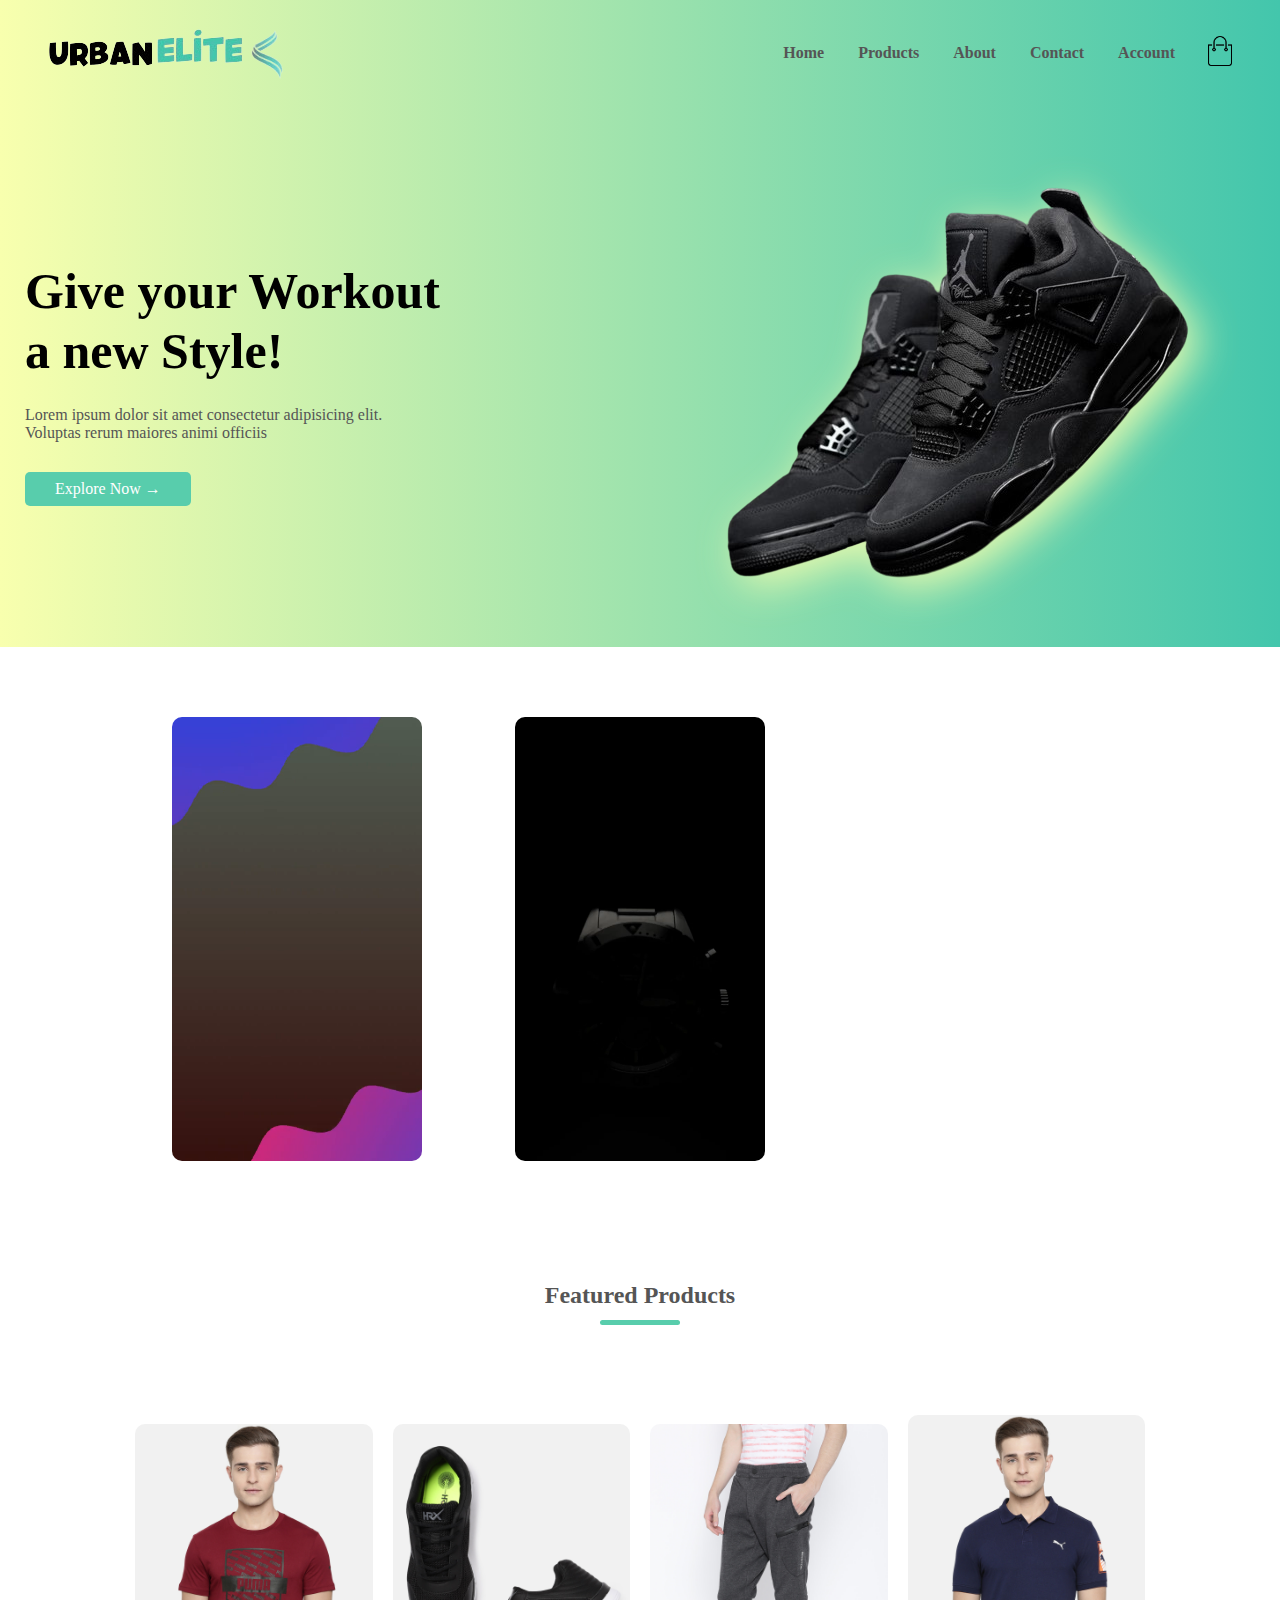
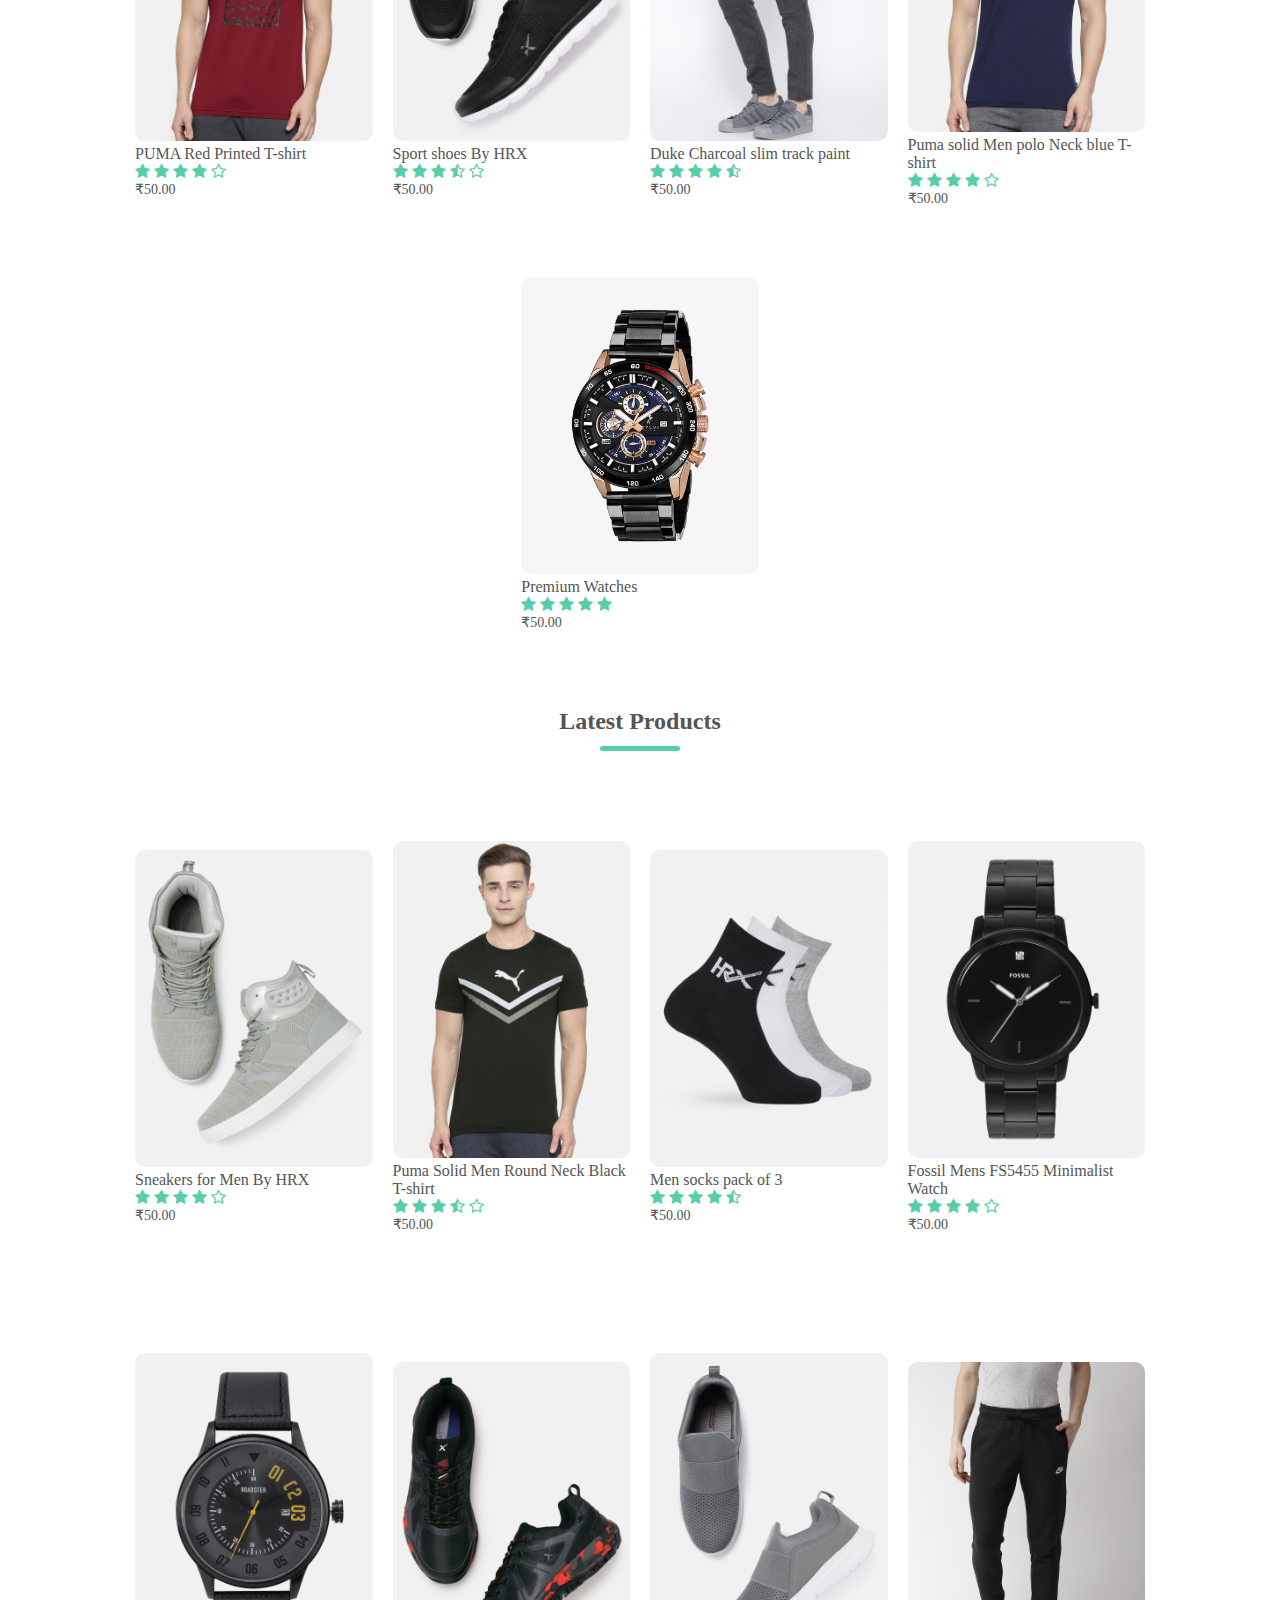
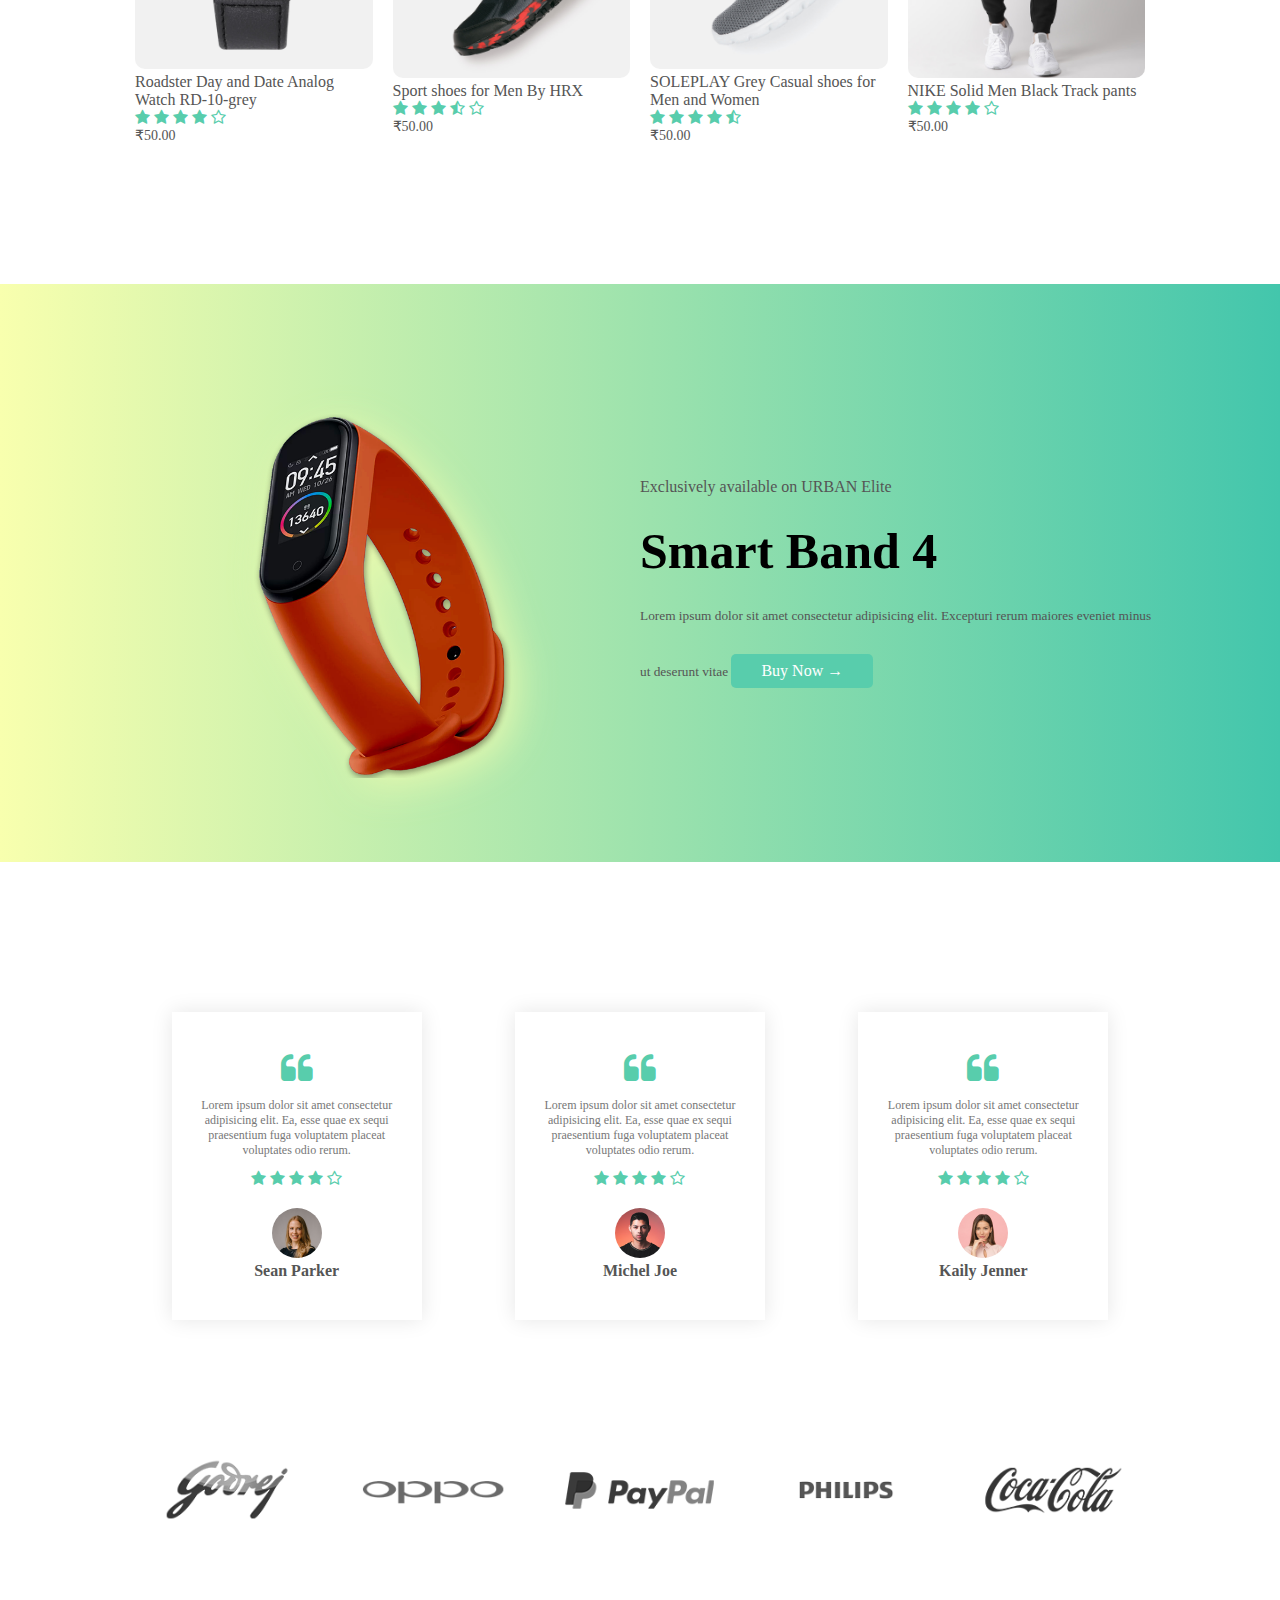
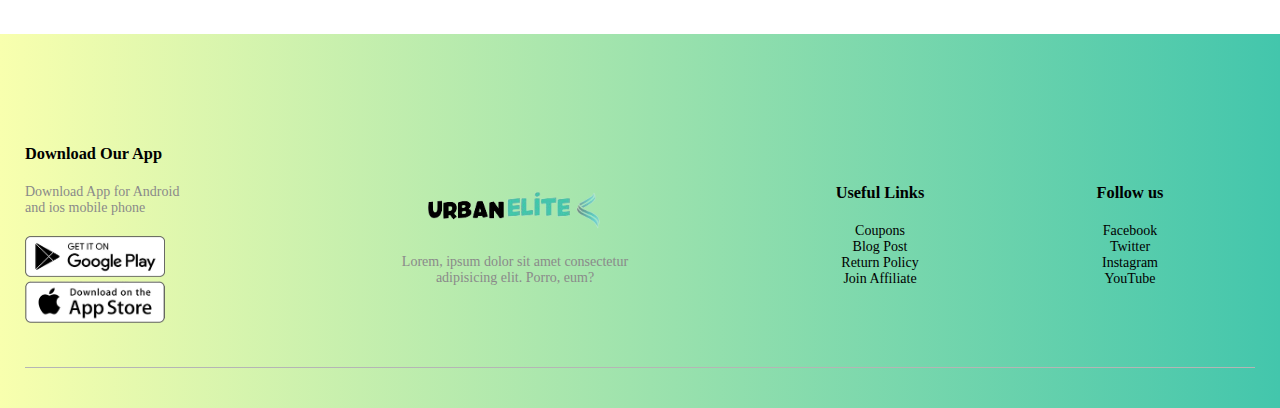
==== index.html @ 1d4de806 "price symbol change" ====
<!DOCTYPE html>
<html lang="en">
  <head>
    <meta charset="UTF-8" />
    <meta name="viewport" content="width=device-width, initial-scale=1.0" />
    <title>URBAN Elite</title>
    <link rel="stylesheet" href="./assets/css/style.css" />
    <link
      href="https://fonts.googleapis.com/css2?family=Poppins:ital,wght@0,300;0,400;0,500;0,600;0,700;1,200&display=swap"
      rel="stylesheet"
    />
    <link
      rel="stylesheet"
      href="https://stackpath.bootstrapcdn.com/font-awesome/4.7.0/css/font-awesome.min.css"
    />
  </head>
  <body>
    <div class="header">
      <div class="container">
        <div class="navbar">
          <div class="logo">
            <a href="index.html">
             <img src="./assets/images/urban elite 2.png" alt="" ></a>
          </div>
          <nav>
            <ul id="MenuItems">
              <li><a href="index.html">Home</a></li>
              <li><a href="products.html">Products</a></li>
              <li><a href="">About</a></li>
              <li><a href="">Contact</a></li>
              <li><a href="account.html">Account</a></li>
              <!-- TODo: 22:20 -->
            </ul>
          </nav>
          <a href="cart.html"
            ><img src="./assets/images/cart.png" alt="" width="30px" height="30px"
          /></a>
          <img
            src="./assets/images/menu.png"
            alt=""
            class="menu-icon"
            onclick="menutoggle()"
          />
        </div>
        <div class="row">
          <div class="col-2">
            <h1>
              Give your Workout<br />
              a new Style!
            </h1>
            <p>
              Lorem ipsum dolor sit amet consectetur adipisicing elit.<br />
              Voluptas rerum maiores animi officiis
            </p>
            <a href="" class="btn">Explore Now &#8594;</a>
          </div>
          <div class="col-2">
            <img src="./assets/images/header image 3.1.png" class="shoes-img" alt="" />
          </div>
        </div>
      </div>
    </div>
    <!----- Featurd Categories--------->
    <div class="categories">
      <div class="small-container">
        <div class="row">
          <div class="col-3">
            <!-- <img src="./assets/images/category-1.jpg" alt="" /> -->
             <video src="./assets/images/video/video1.mp4" autoplay loop muted></video>
          </div>
          <div class="col-3">
            <!-- <img src="./assets/images/category-2.jpg" alt="" /> -->
            <video src="./assets/images/video/video2.mp4" autoplay loop muted></video>
          </div>
          <div class="col-3">
            <!-- <img src="./assets/images/category-3.jpg" alt="" /> -->
            <video src="./assets/images/video/video3.mp4" autoplay loop muted></video>
          </div>
          <!-- <div class="col-3">
            
            <video src="./assets/images/video/videoplayback.mp4" autoplay loop muted></video>
          </div> -->
        </div>
      </div>
    </div>
    <!----- Featurd Products--------->
    <div class="small-container">
      <h2 class="title">Featured Products</h2>
      <div class="row">
        <div class="col-4">
          <a href="product-details.html">
            <img src="./assets/images/product-1.jpg" alt=""
          /></a>
          <h4> PUMA Red Printed T-shirt</h4>
          <div class="rating">
            <i class="fa fa-star"></i>
            <i class="fa fa-star"></i>
            <i class="fa fa-star"></i>
            <i class="fa fa-star"></i>
            <i class="fa fa-star-o"></i>
          </div>
          <p>₹50.00</p>
        </div>

        <div class="col-4">
         <a href="./product2-details.html">
          <img src="./assets/images/product-2.jpg" alt="" />
         </a>
          <h4>Sport shoes By HRX</h4>
          <div class="rating">
            <i class="fa fa-star"></i>
            <i class="fa fa-star"></i>
            <i class="fa fa-star"></i>
            <i class="fa fa-star-half-o"></i>
            <i class="fa fa-star-o"></i>
          </div>
          <p>₹50.00</p>
        </div>

        <div class="col-4">
          <a href="./product3-details.html">
          <img src="./assets/images/product-3.jpg" alt="" />
          </a>
          <h4>Duke Charcoal slim track paint</h4>
          <div class="rating">
            <i class="fa fa-star"></i>
            <i class="fa fa-star"></i>
            <i class="fa fa-star"></i>
            <i class="fa fa-star"></i>
            <i class="fa fa-star-half-o"></i>
          </div>
          <p>₹50.00</p>
        </div>
        <div class="col-4">
          <a href="./product4-details.html">
          <img src="./assets/images/product-4.jpg" alt="" />
          </a>
          <h4>Puma solid Men polo Neck blue T-shirt</h4>
          <div class="rating">
            <i class="fa fa-star"></i>
            <i class="fa fa-star"></i>
            <i class="fa fa-star"></i>
            <i class="fa fa-star"></i>
            <i class="fa fa-star-o"></i>
          </div>
          <p>₹50.00</p>
        </div>

        <div class="col-4">
          <a href="./product5-detail.html">
          <img src="./assets/images/product-13.webp" alt="" />
          </a>
          <h4>Premium Watches</h4>
          <div class="rating">
            <i class="fa fa-star"></i>
            <i class="fa fa-star"></i>
            <i class="fa fa-star"></i>
            <i class="fa fa-star"></i>
            <i class="fa fa-star"></i>
          </div>
          <p>₹50.00</p>
        </div>


      </div>
      <h2 class="title">Latest Products</h2>
      <div class="row">
        <div class="col-4">
          <img src="./assets/images/product-5.jpg" alt="" />
          <h4>Sneakers for Men By HRX</h4>
          <div class="rating">
            <i class="fa fa-star"></i>
            <i class="fa fa-star"></i>
            <i class="fa fa-star"></i>
            <i class="fa fa-star"></i>
            <i class="fa fa-star-o"></i>
          </div>
          <p>₹50.00</p>
        </div>

        <div class="col-4">
          <img src="./assets/images/product-6.jpg" alt="" />
          <h4>Puma Solid Men Round Neck Black T-shirt</h4>
          <div class="rating">
            <i class="fa fa-star"></i>
            <i class="fa fa-star"></i>
            <i class="fa fa-star"></i>
            <i class="fa fa-star-half-o"></i>
            <i class="fa fa-star-o"></i>
          </div>
          <p>₹50.00</p>
        </div>

        <div class="col-4">
          <img src="./assets/images/product-7.jpg" alt="" />
          <h4>Men socks pack of 3</h4>
          <div class="rating">
            <i class="fa fa-star"></i>
            <i class="fa fa-star"></i>
            <i class="fa fa-star"></i>
            <i class="fa fa-star"></i>
            <i class="fa fa-star-half-o"></i>
          </div>
          <p>₹50.00</p>
        </div>
        <div class="col-4">
          <img src="./assets/images/product-8.jpg" alt="" />
          <h4>Fossil Mens FS5455 Minimalist Watch</h4>
          <div class="rating">
            <i class="fa fa-star"></i>
            <i class="fa fa-star"></i>
            <i class="fa fa-star"></i>
            <i class="fa fa-star"></i>
            <i class="fa fa-star-o"></i>
          </div>
          <p>₹50.00</p>
        </div>
      </div>
      <div class="row">
        <div class="col-4">
          <img src="./assets/images/product-9.jpg" alt="" />
          <h4>Roadster Day and Date Analog Watch RD-10-grey</h4>
          <div class="rating">
            <i class="fa fa-star"></i>
            <i class="fa fa-star"></i>
            <i class="fa fa-star"></i>
            <i class="fa fa-star"></i>
            <i class="fa fa-star-o"></i>
          </div>
          <p>₹50.00</p>
        </div>

        <div class="col-4">
          <img src="./assets/images/product-10.jpg" alt="" />
          <h4>Sport shoes for Men By HRX</h4>
          <div class="rating">
            <i class="fa fa-star"></i>
            <i class="fa fa-star"></i>
            <i class="fa fa-star"></i>
            <i class="fa fa-star-half-o"></i>
            <i class="fa fa-star-o"></i>
          </div>
          <p>₹50.00</p>
        </div>

        <div class="col-4">
          <img src="./assets/images/product-11.jpg" alt="" />
          <h4>SOLEPLAY Grey Casual shoes for Men and Women</h4>
          <div class="rating">
            <i class="fa fa-star"></i>
            <i class="fa fa-star"></i>
            <i class="fa fa-star"></i>
            <i class="fa fa-star"></i>
            <i class="fa fa-star-half-o"></i>
          </div>
          <p>₹50.00</p>
        </div>
        <div class="col-4">
          <img src="./assets/images/product-12.jpg" alt="" />
          <h4>NIKE Solid Men Black Track pants</h4>
          <div class="rating">
            <i class="fa fa-star"></i>
            <i class="fa fa-star"></i>
            <i class="fa fa-star"></i>
            <i class="fa fa-star"></i>
            <i class="fa fa-star-o"></i>
          </div>
          <p>₹50.00</p>
        </div>
      </div>
    </div>

    <!-------- Offer --------->
    <div class="offer">
      <div class="small-container">
        <div class="row">
          <div class="col-2">
            <img src="./assets/images/exclusive.png" class="offer-img" alt="" />
          </div>
          <div class="col-2">
            <p>Exclusively available on URBAN Elite</p>
            <h1>Smart Band 4</h1>
            <small
              >Lorem ipsum dolor sit amet consectetur adipisicing elit.
              Excepturi rerum maiores eveniet minus ut deserunt vitae
            </small>
            <a href="" class="btn">Buy Now &#8594;</a>
          </div>
        </div>
      </div>
    </div>

    <!------ Testimonial  ------>
    <div class="testimonial">
      <div class="small-container">
        <div class="row">
          <div class="col-3">
            <i class="fa fa-quote-left"></i>

            <p>
              Lorem ipsum dolor sit amet consectetur adipisicing elit. Ea, esse
              quae ex sequi praesentium fuga voluptatem placeat voluptates odio
              rerum.
            </p>
            <div class="rating">
              <i class="fa fa-star"></i>
              <i class="fa fa-star"></i>
              <i class="fa fa-star"></i>
              <i class="fa fa-star"></i>
              <i class="fa fa-star-o"></i>
            </div>
            <img src="./assets/images/user-1.png" alt="" />
            <h3>Sean Parker</h3>
          </div>

          <div class="col-3">
            <i class="fa fa-quote-left"></i>

            <p>
              Lorem ipsum dolor sit amet consectetur adipisicing elit. Ea, esse
              quae ex sequi praesentium fuga voluptatem placeat voluptates odio
              rerum.
            </p>
            <div class="rating">
              <i class="fa fa-star"></i>
              <i class="fa fa-star"></i>
              <i class="fa fa-star"></i>
              <i class="fa fa-star"></i>
              <i class="fa fa-star-o"></i>
            </div>
            <img src="./assets/images/user-2.png" alt="" />
            <h3>Michel Joe</h3>
          </div>

          <div class="col-3">
            <i class="fa fa-quote-left"></i>

            <p>
              Lorem ipsum dolor sit amet consectetur adipisicing elit. Ea, esse
              quae ex sequi praesentium fuga voluptatem placeat voluptates odio
              rerum.
            </p>
            <div class="rating">
              <i class="fa fa-star"></i>
              <i class="fa fa-star"></i>
              <i class="fa fa-star"></i>
              <i class="fa fa-star"></i>
              <i class="fa fa-star-o"></i>
            </div>
            <img src="./assets/images/user-3.png" alt="" />
            <h3>Kaily Jenner</h3>
          </div>
        </div>
      </div>
    </div>

    <!-- Brands -->

    <div class="brands">
      <div class="small-container">
        <div class="row">
          <div class="col-5">
            <img src="./assets/images/logo-godrej.png" alt="" />
          </div>
          <div class="col-5">
            <img src="./assets/images/logo-oppo.png" alt="" />
          </div>
          <div class="col-5">
            <img src="./assets/images/logo-paypal.png" alt="" />
          </div>
          <div class="col-5">
            <img src="./assets/images/logo-philips.png" alt="" />
          </div>
          <div class="col-5">
            <img src="./assets/images/logo-coca-cola.png" alt="" />
          </div>
        </div>
      </div>
    </div>

    <!-- Footer -->
    <div class="footer">
      <div class="container">
        <div class="row">
          <div class="footer-col-1">
            <h3>Download Our App</h3>
            <p>
              Download App for Android <br />
              and ios mobile phone
            </p>
            <div class="app-logo">
              <img src="./assets/images/play-store.png" alt="" />
              <img src="./assets/images/app-store.png" alt="" />
            </div>
          </div>
          <div class="footer-col-2">
            <img src="./assets/images/urban elite 2.png" alt="logo" />
            <p>
              Lorem, ipsum dolor sit amet consectetur <br />adipisicing elit.
              Porro, eum?
            </p>
          </div>
          <div class="footer-col-3">
            <h3>Useful Links</h3>
            <ul>
              <li>Coupons</li>
              <li>Blog Post</li>
              <li>Return Policy</li>
              <li>Join Affiliate</li>
            </ul>
          </div>

          <div class="footer-col-4">
            <h3>Follow us</h3>
            <ul>
              <li>Facebook</li>
              <li>Twitter</li>
              <li>Instagram </li>
              <li>YouTube</li>
            </ul>
          </div>
        </div>
        <hr />
       
      </div>
    </div>
    
    <script src="./assets/js/toggleMenu.js"></script>
  </body>
</html>
---- assets/css/style.css ----
:root {
  --main-text-color: #555;
  --main-bg-color: #fff;
  --accent-color: #58cdac;
  --hover-color:#297f66;
  --slate-gray: #8a8a8a;
  --smoth-pink: #ffd6d6;
}

*::selection {
  background-color: var(--accent-color);
  color: var(--main-bg-color);
}

* {
  margin: 0;
  padding: 0;
  box-sizing: border-box;
}


body {
  --sb-track-color: #000000;
  --sb-thumb-color: #dff49b;
  --sb-size: 12px;
}

body::-webkit-scrollbar {
  width: var(--sb-size)
}

body::-webkit-scrollbar-track {
  background: var(--sb-track-color);
  border-radius: 10px;
}

body::-webkit-scrollbar-thumb {
  background: var(--sb-thumb-color);
  border-radius: 10px;
  
}

@supports not selector(::-webkit-scrollbar) {
  body {
    scrollbar-color: var(--sb-thumb-color)
                     var(--sb-track-color);
  }
}
.navbar {
  display: flex;
  align-items: center;
  padding: 20px;
}

nav {
  flex: 1;
  text-align: right;
}

nav ul {
  display: inline-block;
  list-style-type: none;
}

nav ul li {
  display: inline-block;
  margin-right: 30px;
}

a {
  text-decoration: none;
  color: var(--main-text-color);
  ;

}

p {
  color: var(--main-text-color);
}

.navbar a {
  text-decoration: none;
  color: var(--main-text-color);
  font-weight: 600;
}

.navbar a:hover {
  color: black;
  text-decoration: underline;
}

.container {
  max-width: 1300px;
  margin: auto;
  padding-left: 25px;
  padding-right: 25px;
}

.row {
  margin-top: 50px;
  display: flex;
  align-items: center;
  flex-wrap: wrap;
  justify-content: space-around;
}

.col-2 {
  flex-basis: 50%;
  min-width: 300px;
  }
  
  .col-2 img  {
    max-width: 100%;
    padding: 50px 0;
    /* top and bottom 50 left and right 0 */
    filter: drop-shadow(10px 10px 20px #e7f9ae);
    transition: 0.5s;
}

.col-2 h1 {
  font-size: 50px;
  line-height: 60px;
  margin: 25px 0;
}
.shoes-img:hover{
 filter: drop-shadow(10px 10px 50px #dff49b);
 scale: 1.1;
  
}


.btn {
  display: inline-block;
  background: var(--accent-color);
  color: var(--main-bg-color);
  padding: 8px 30px;
  margin: 30px 0;
  border-radius: 5px;
  transition: background 0.5s;
}

.btn:hover {
  background-color: var(--hover-color);
  /* Green */
  color: var(--main-bg-color);
}

.header {
  /* background: radial-gradient(#fff, #ffd6d6); */
  background: #43C6AC;  /* fallback for old browsers */
background: -webkit-linear-gradient(to right, #F8FFAE, #43C6AC);  /* Chrome 10-25, Safari 5.1-6 */
background: linear-gradient(to right, #F8FFAE, #43C6AC); /* W3C, IE 10+/ Edge, Firefox 16+, Chrome 26+, Opera 12+, Safari 7+ */

}

.header .row {
  margin-top: 20px;
}

.categories {
  margin: 70px 0;
}

.col-3 {
  flex-basis: 10%;
  min-width: 250px;
  margin-bottom: 30px;
}

.col-3 video{
  width: 100%;
  transition: 0.5s;
  border-radius: 10px;
}

.col-3 video:hover {
  scale: 1.1;
}

.small-container {
  max-width: 1080px;
  margin: auto;
  padding-left: 25px;
  padding-right: 25px;
}

.col-4 {
  flex-basis: 25%;
  padding: 10px;
  min-width: 200px;
  margin-bottom: 50px;
  transition: transform 0.5s;
}

.col-4 img {
  width: 100%;
  border-radius: 10px;
}

.title {
  text-align: center;
  margin: 0 auto 80px;
  position: relative;
  line-height: 60px;
  color: var(--main-text-color);
}

.title::after {
  content: "";
  background: var(--accent-color);
  width: 80px;
  height: 5px;
  border-radius: 5px;
  position: absolute;
  bottom: 0;
  left: 50%;
  transform: translateX(-50%);
}

h4 {
  color: var(--main-text-color);
  font-weight: normal;
}

.col-4 p {
  font-size: 14px;
}

.rating .fa {
  color: var(--accent-color);
}

.col-4:hover {
  transform: translateY(-5px);
  
}

/*     offer     */
.offer {
  /* background: radial-gradient(#fff, #ffd6d6); */
  background: #43C6AC;  /* fallback for old browsers */
background: -webkit-linear-gradient(to right, #F8FFAE, #43C6AC);  /* Chrome 10-25, Safari 5.1-6 */
background: linear-gradient(to right, #F8FFAE, #43C6AC); /* W3C, IE 10+/ Edge, Firefox 16+, Chrome 26+, Opera 12+, Safari 7+ */

  margin-top: 80px;
  padding: 30px 0;
}

.col-2 .offer-img {
  padding: 50px;
}

small {
  color: var(--main-text-color);
}

/* -----Testimonial----- */

.testimonial {
  padding-top: 100px;
}

.testimonial .col-3 {
  text-align: center;
  padding: 40px 20px;
  box-shadow: 0 0 20px 0px rgba(0, 0, 0, 0.1);
  cursor: pointer;
  transition: transform 0.5s;
}

.testimonial .col-3 img {
  width: 50px;
  margin-top: 20px;
  border-radius: 50%;
}

.testimonial .col-3:hover {
  transform: translateY(-10px);
}

.fa.fa-quote-left {
  font-size: 34px;
  color: var(--accent-color);
}

.col-3 p {
  font-size: 12px;
  margin: 12px 0;
  color: #777;
}

.testimonial .col-3 h3 {
  font-weight: 600;
  color: var(--main-text-color);
  font-size: 16px;
}

/* brands */

.brands {
  margin: 100px auto;
}

.col-5 {
  width: 160px;
}

.col-5 img {
  width: 100%;
  cursor: pointer;
  filter: grayscale(100%);
  transition: 0.2s;
}

.col-5 img:hover {
  filter: grayscale(0);
  scale: 1.1;
}

/* footer */
.footer {
  background: #43C6AC;  /* fallback for old browsers */
  background: -webkit-linear-gradient(to right, #F8FFAE, #43C6AC);  /* Chrome 10-25, Safari 5.1-6 */
  background: linear-gradient(to right, #F8FFAE, #43C6AC); /* W3C, IE 10+/ Edge, Firefox 16+, Chrome 26+, Opera 12+, Safari 7+ */
  color: var(--slate-gray);
  font-size: 14px;
  padding: 60px 0 20px;
}

.footer p {
  color: var(--slate-gray);
}

.footer h3 {
  color: black;
  margin-bottom: 20px;
}

.footer-col-1,
.footer-col-2,
.footer-col-3,
.footer-col-4 {
  min-width: 250px;
  margin-bottom: 20px;
  color: black;
}

.footer-col-1 {
  flex-basis: 30px;
}

.footer-col-2 {
  flex: 1;
  text-align: center;
}

.footer-col-2 img {
  width: 180px;
  margin-bottom: 20px;
}

.footer-col-3,
.footer-col-4 {
  flex-basis: 12%;
  text-align: center;
}

ul {
  list-style-type: none;
}

.app-logo {
  margin-top: 20px;
}

.app-logo img {
  width: 140px;
}

.footer hr {
  border: none;
  background: #b5b5b5;
  height: 1px;
  margin: 20px 0;
}

.copyright {
  text-align: center;
}

.menu-icon {
  width: 28px;
  margin-left: 20px;
  display: none;
}

/* Media Quer for menu */

@media only screen and (max-width: 800px) {
  nav ul {
    position: absolute;
    top: 70px;
    left: 0;
    background: #333;
    width: 100%;
    overflow: hidden;
    transition: max-height 0.5s;
  }

  nav ul li {
    display: block;
    margin-right: 50px;
    margin-top: 10px;
    margin-bottom: 10px;
  }

  nav ul li a {
    color: var(--main-bg-color);
  }

  .menu-icon {
    display: block;
    cursor: pointer;
  }
}

/* All Products */
.row-2 {
  justify-content: space-between;
  margin: 100px auto 50px;
}

select {
  border: 1px solid var(--accent-color);
  padding: 5px;
}

select:focus {
  outline: none;
}

.page-btn {
  margin: 0 auto 80px;
}

.page-btn span {
  display: inline-block;
  border: 1px solid var(--accent-color);
  margin-left: 10px;
  width: 40px;
  height: 40px;
  text-align: center;
  line-height: 40px;
  line-height: 40px;
  cursor: pointer;
}

.page-btn span:hover {
  background: var(--accent-color);
  color: var(--main-bg-color);
}

/* Media Quer for less than 600 screen size */
@media only screen and (max-width: 600px) {
  .row {
    text-align: center;
  }

  .col-2,
  .col-3,
  .col-4 {
    flex-basis: 100%;
  }

  .single-product .row {
    text-align: left;
  }

  .single-product .col-2 {
    padding: 20px 0;
  }

  .single-product h2 {
    font-size: 26px;
    line-height: 32px;
  }

  .cart-info p {
    display: none;
  }
}

/* Single Product Detail */
.single-product {
  margin-top: 80px;
}

.single-product .col-2 img {
  padding: 0;
}

.single-product .col-2 {
  padding: 20px;
}

.single-product h4 {
  margin: 20px 0;
  font-size: 22px;
  font-weight: bold;
}

.single-product select {
  display: block;
  padding: 10px;
  margin-top: 20px;
}

.single-product input {
  width: 50px;
  height: 40px;
  padding-left: 10px;
  font-size: 20px;
  margin-right: 10px;
  border: 1px solid var(--accent-color);
}

input:focus {
  outline: none;
}

.single-product .fa {
  color: var(--accent-color);
  margin-left: 10px;
}

.small-img-row {
  display: flex;
  justify-content: space-between;
}

.small-img-col {
  flex-basis: 24%;
  cursor: pointer;
}

/* Cart Items Details */
.cart-page {
  margin: 30px auto;
}

table {
  width: 100%;
  border-collapse: collapse;
}

.cart-info {
  display: flex;
  flex-wrap: wrap;
}

th {
  text-align: left;
  padding: 5px;
  color: var(--main-bg-color);
  background: var(--accent-color);
  font-weight: normal;
}

td {
  padding: 10px 5px;
}

td input {
  width: 40px;
  height: 30px;
  padding: 5px;
}

td a {
  color: var(--accent-color);
  font-size: 12px;
}

td img {
  width: 80px;
  height: 80px;
  margin-right: 10px;
}

.total-price {
  display: flex;
  justify-content: flex-end;
}

.total-price table {
  border-top: 3px solid var(--accent-color);
  width: 100%;
  max-width: 400px;
}

td:last-child {
  text-align: right;
}

th:last-child {
  text-align: right;
}

/* Account Page */

.account-page {
  padding: 50px 0;
  background: #43C6AC;  /* fallback for old browsers */
  background: -webkit-linear-gradient(to right, #F8FFAE, #43C6AC);  /* Chrome 10-25, Safari 5.1-6 */
  background: linear-gradient(to right, #F8FFAE, #43C6AC); /* W3C, IE 10+/ Edge, Firefox 16+, Chrome 26+, Opera 12+, Safari 7+ */
}

.form-container {
  background: var(--main-bg-color);
  backdrop-filter: blur(10px);
  width: 300px;
  height: 400px;
  position: relative;
  text-align: center;
  padding: 20px 0;
  box-shadow: 0 0 20px 0 rgba(0, 0, 0, 0.1);
  border-radius: 10px;
  overflow: hidden;
}

.form-container span {
  font-weight: bold;
  padding: 0 10px;
  color: var(--main-text-color);
  cursor: pointer;
  width: 100px;
  display: inline-block;
}

.form-btn {
  display: inline-block;
}

.form-container form {
  max-width: 300px;
  padding: 0 20px;
  position: absolute;
  top: 130px;
  transition: transform 1s;
}

form input {
  width: 100%;
  height: 30px;
  margin: 10px 0;
  padding: 6px 12px;
  border-radius: 10px;
  border: 1px solid var(--slate-gray);
}

form .btn {
  width: 100%;
  border: none;
  cursor: pointer;
  margin: 10px;
}

form .btn:focus {
  outline: none;
}

#LoginForm {
  left: -300px;
}

#RegForm {
  left: 0;
}

form a {
  font-size: 12px;
}

#indicator {
  width: 100px;
  border: none;
  background: var(--accent-color);
  height: 3px;
  margin-top: 8px;
  transform: translateX(100px);
  transition: transform 1s;
}
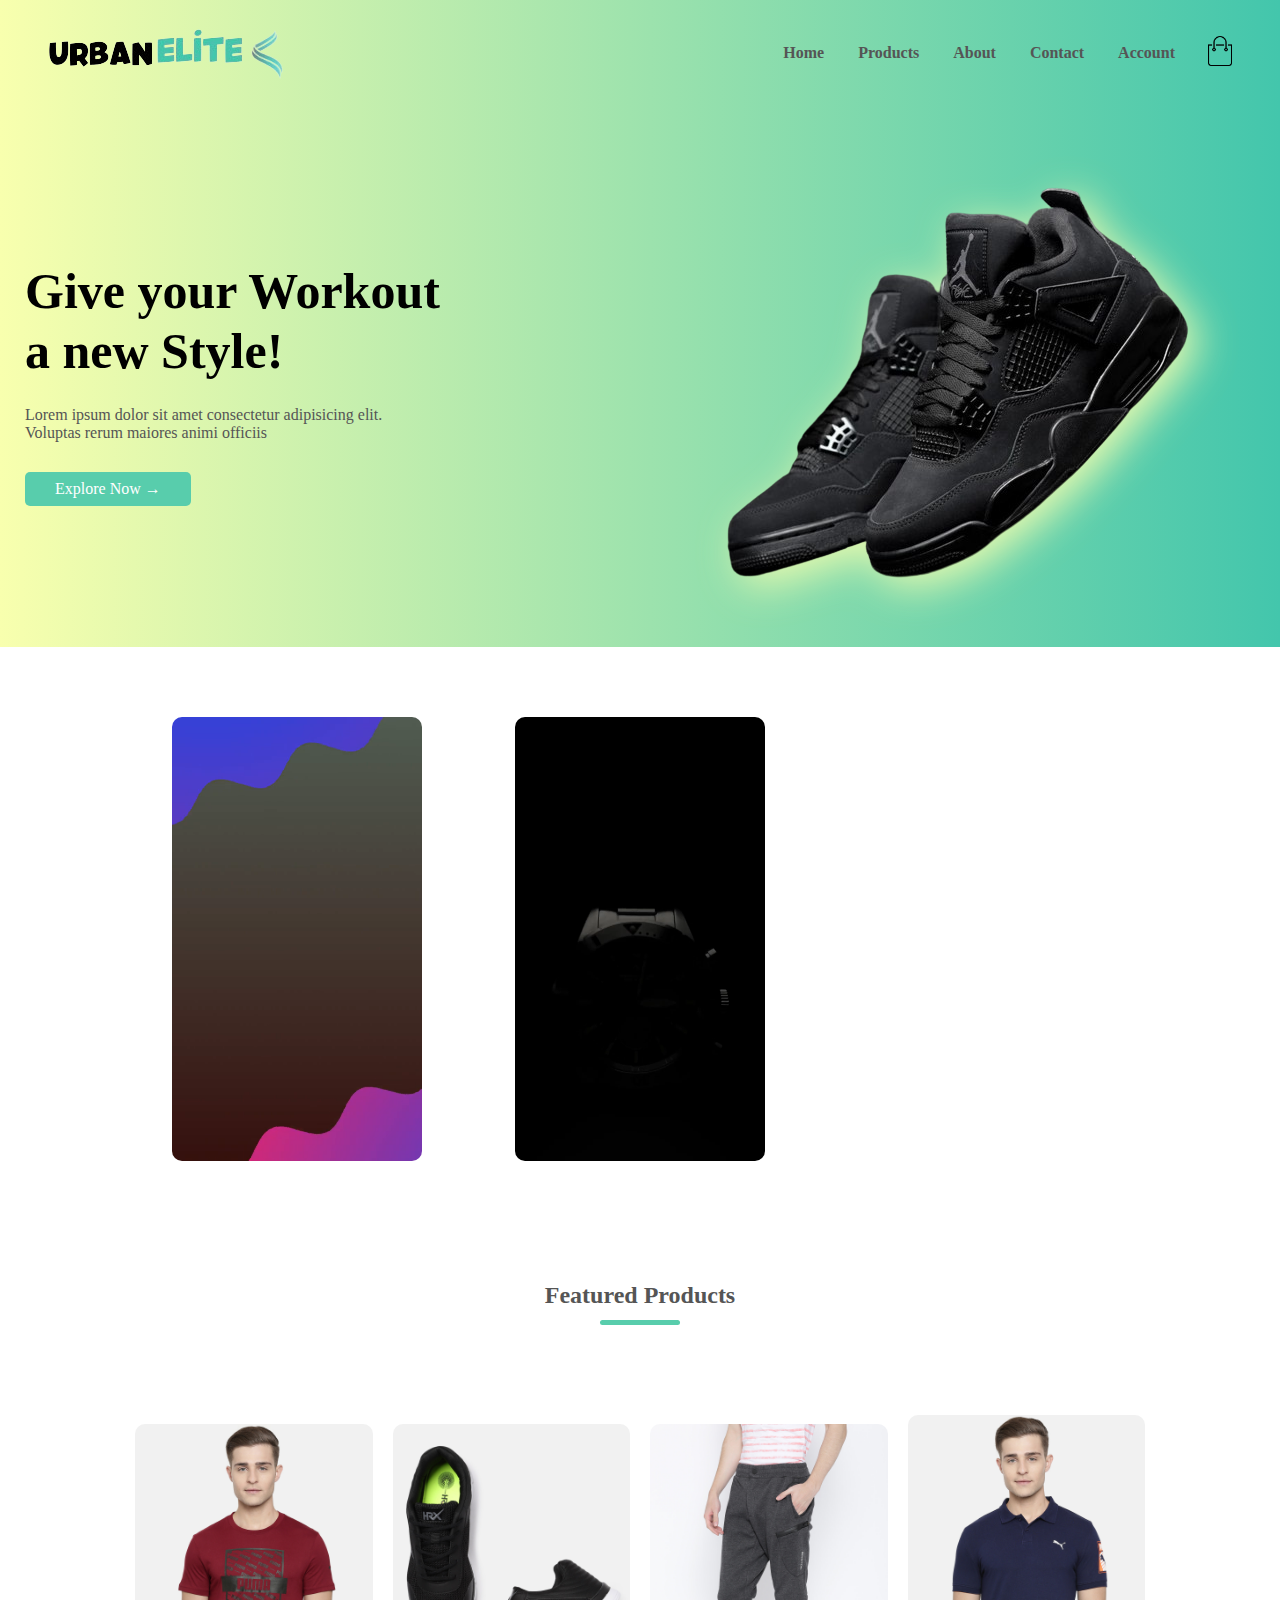
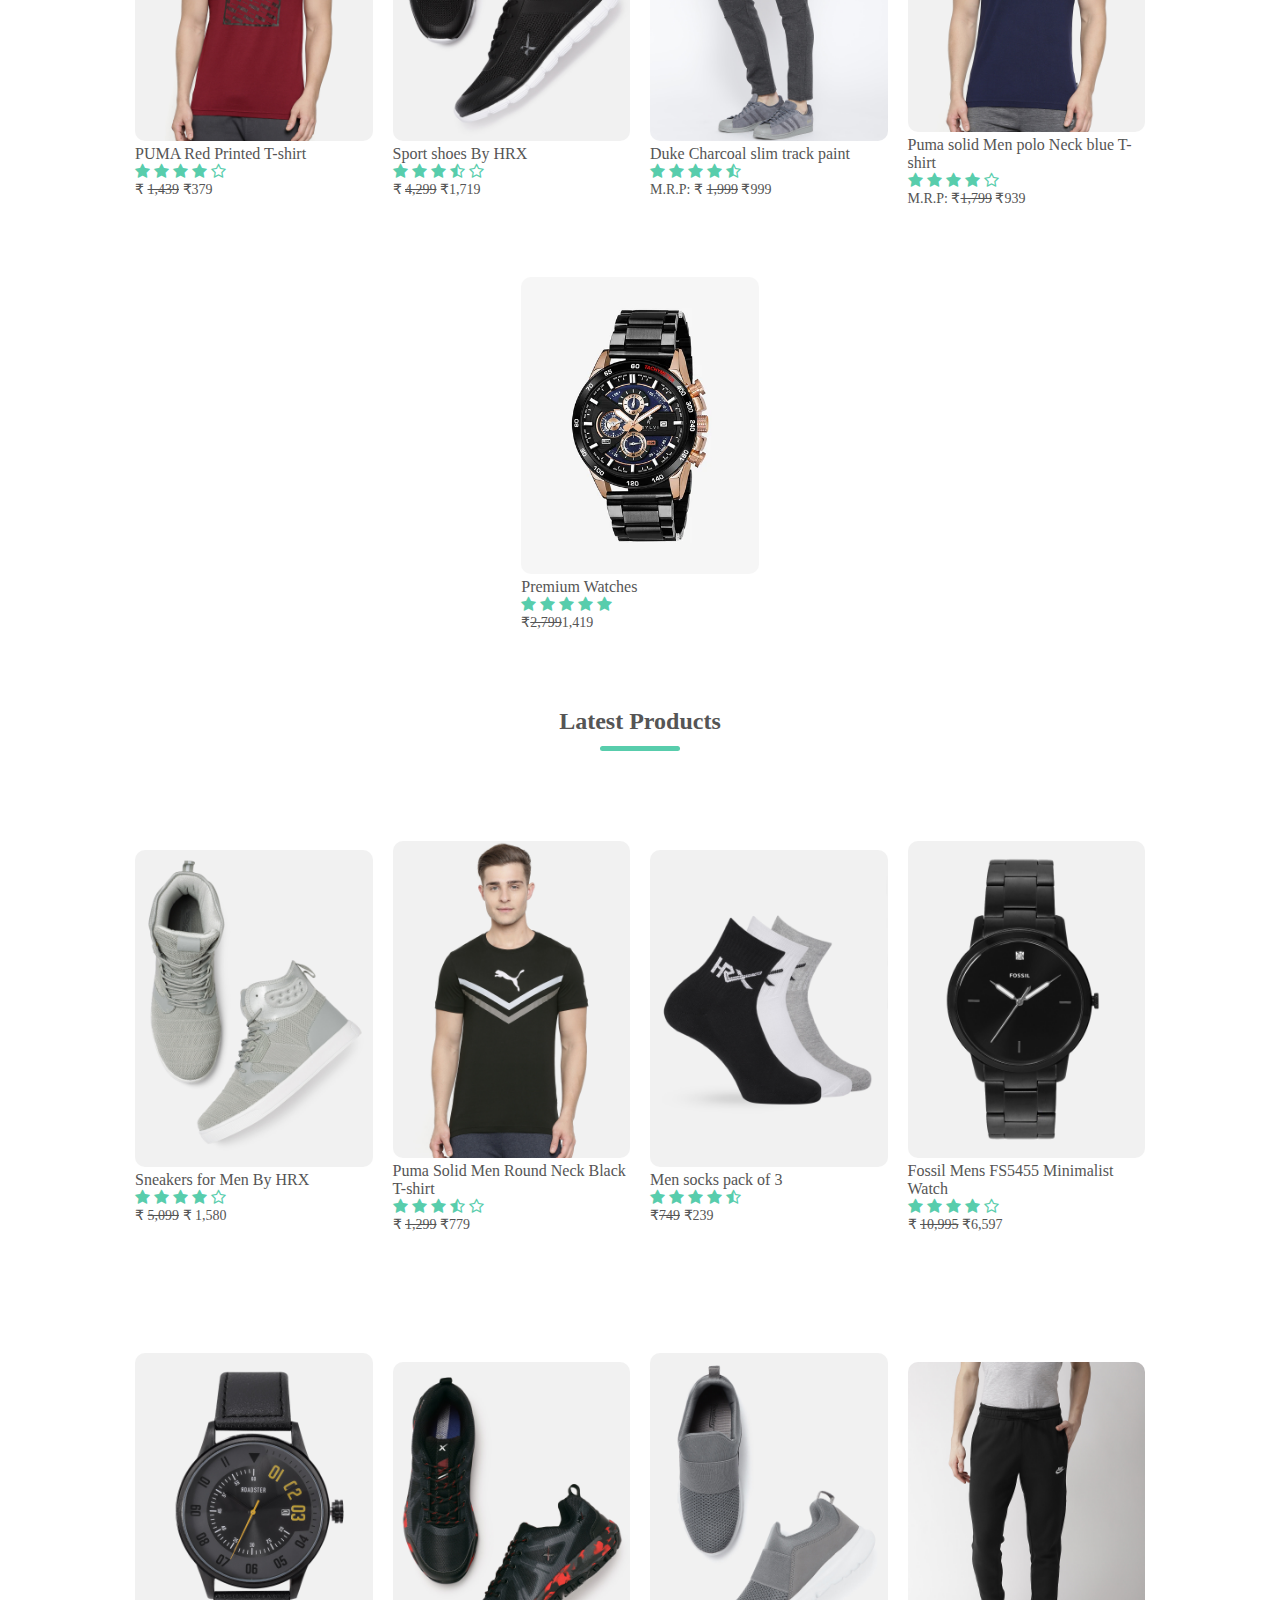
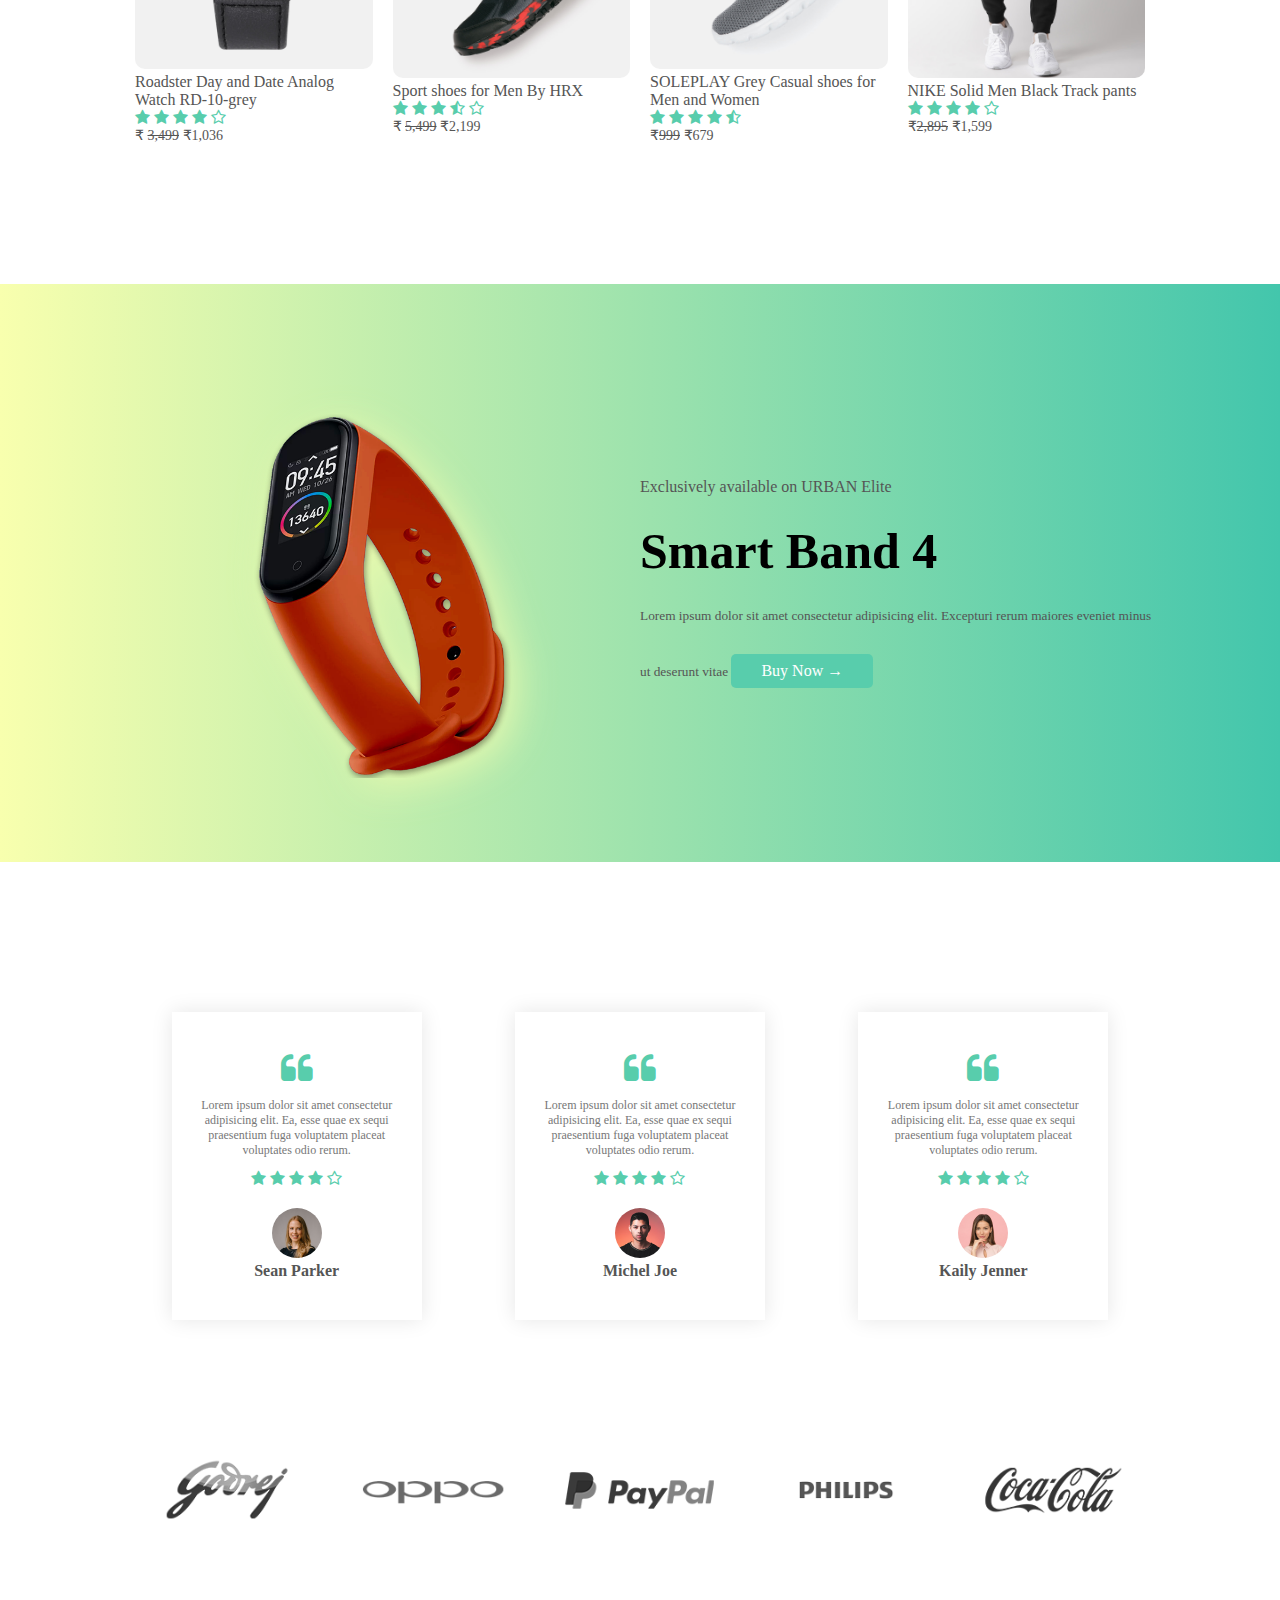
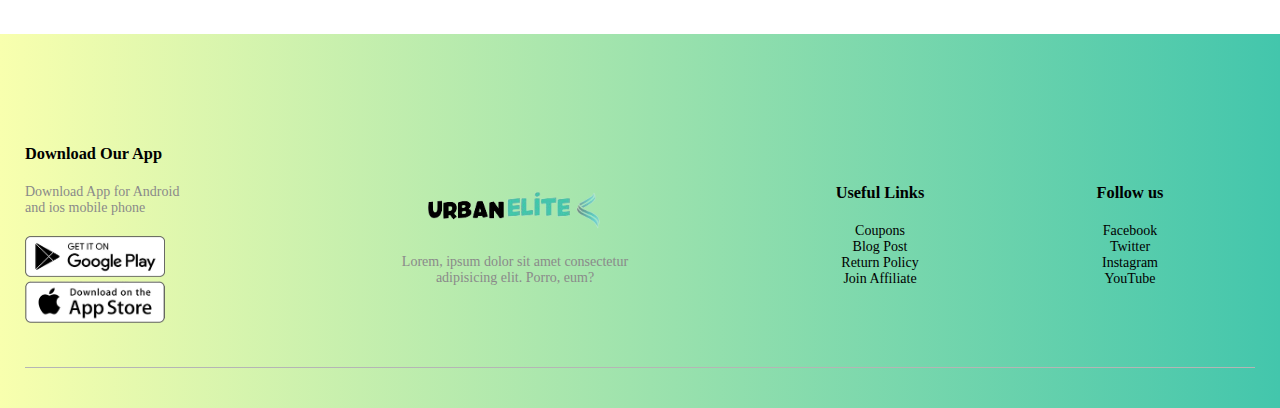
==== commit a7a36937: "price change" ====
--- a/index.html
+++ b/index.html
@@ -99,7 +99,7 @@
             <i class="fa fa-star"></i>
             <i class="fa fa-star-o"></i>
           </div>
-          <p>₹50.00</p>
+          <p>₹ <del>1,439</del>  ₹379</p>
         </div>
 
         <div class="col-4">
@@ -114,7 +114,7 @@
             <i class="fa fa-star-half-o"></i>
             <i class="fa fa-star-o"></i>
           </div>
-          <p>₹50.00</p>
+          <p>₹ <del>4,299</del>  ₹1,719</p>
         </div>
 
         <div class="col-4">
@@ -129,7 +129,7 @@
             <i class="fa fa-star"></i>
             <i class="fa fa-star-half-o"></i>
           </div>
-          <p>₹50.00</p>
+          <p> M.R.P: ₹ <del>1,999</del> ₹999</p>
         </div>
         <div class="col-4">
           <a href="./product4-details.html">
@@ -143,7 +143,7 @@
             <i class="fa fa-star"></i>
             <i class="fa fa-star-o"></i>
           </div>
-          <p>₹50.00</p>
+          <p>M.R.P: ₹<del>1,799</del>  ₹939</p>
         </div>
 
         <div class="col-4">
@@ -158,7 +158,7 @@
             <i class="fa fa-star"></i>
             <i class="fa fa-star"></i>
           </div>
-          <p>₹50.00</p>
+          <p>₹<del>2,799</del>1,419</p>
         </div>
 
 
@@ -175,7 +175,7 @@
             <i class="fa fa-star"></i>
             <i class="fa fa-star-o"></i>
           </div>
-          <p>₹50.00</p>
+          <p>₹ <del>5,099</del>  ₹ 1,580</p>
         </div>
 
         <div class="col-4">
@@ -188,7 +188,7 @@
             <i class="fa fa-star-half-o"></i>
             <i class="fa fa-star-o"></i>
           </div>
-          <p>₹50.00</p>
+          <p>₹ <del>1,299</del>  ₹779</p>
         </div>
 
         <div class="col-4">
@@ -201,7 +201,7 @@
             <i class="fa fa-star"></i>
             <i class="fa fa-star-half-o"></i>
           </div>
-          <p>₹50.00</p>
+          <p>₹<del>749</del>  ₹239</p>
         </div>
         <div class="col-4">
           <img src="./assets/images/product-8.jpg" alt="" />
@@ -213,7 +213,7 @@
             <i class="fa fa-star"></i>
             <i class="fa fa-star-o"></i>
           </div>
-          <p>₹50.00</p>
+          <p>₹ <del>10,995</del>   ₹6,597</p>
         </div>
       </div>
       <div class="row">
@@ -227,7 +227,7 @@
             <i class="fa fa-star"></i>
             <i class="fa fa-star-o"></i>
           </div>
-          <p>₹50.00</p>
+          <p>₹ <del>3,499</del>  ₹1,036</p>
         </div>
 
         <div class="col-4">
@@ -240,7 +240,7 @@
             <i class="fa fa-star-half-o"></i>
             <i class="fa fa-star-o"></i>
           </div>
-          <p>₹50.00</p>
+          <p>₹ <del>5,499</del>   ₹2,199</p>
         </div>
 
         <div class="col-4">
@@ -253,7 +253,7 @@
             <i class="fa fa-star"></i>
             <i class="fa fa-star-half-o"></i>
           </div>
-          <p>₹50.00</p>
+          <p>₹<del>999</del>  ₹679</p>
         </div>
         <div class="col-4">
           <img src="./assets/images/product-12.jpg" alt="" />
@@ -265,7 +265,7 @@
             <i class="fa fa-star"></i>
             <i class="fa fa-star-o"></i>
           </div>
-          <p>₹50.00</p>
+          <p>₹<del>2,895</del>   ₹1,599</p>
         </div>
       </div>
     </div>
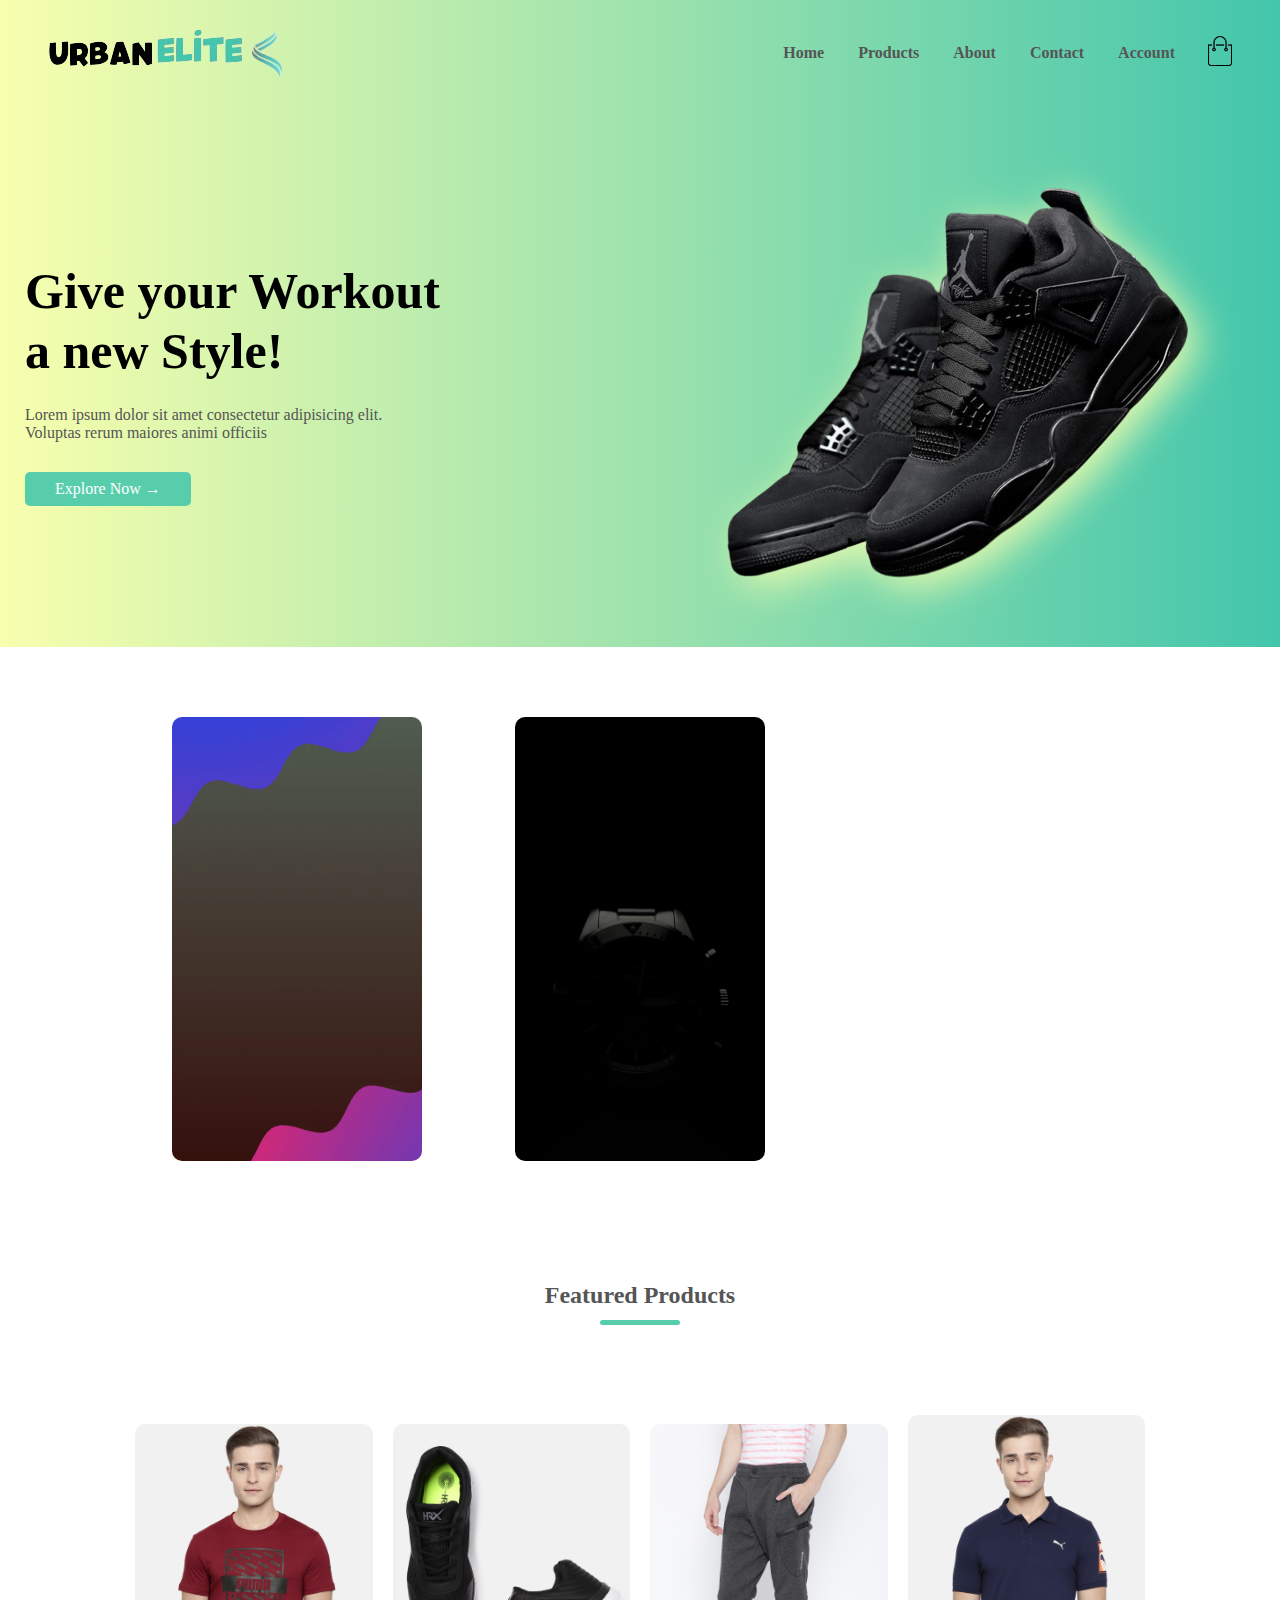
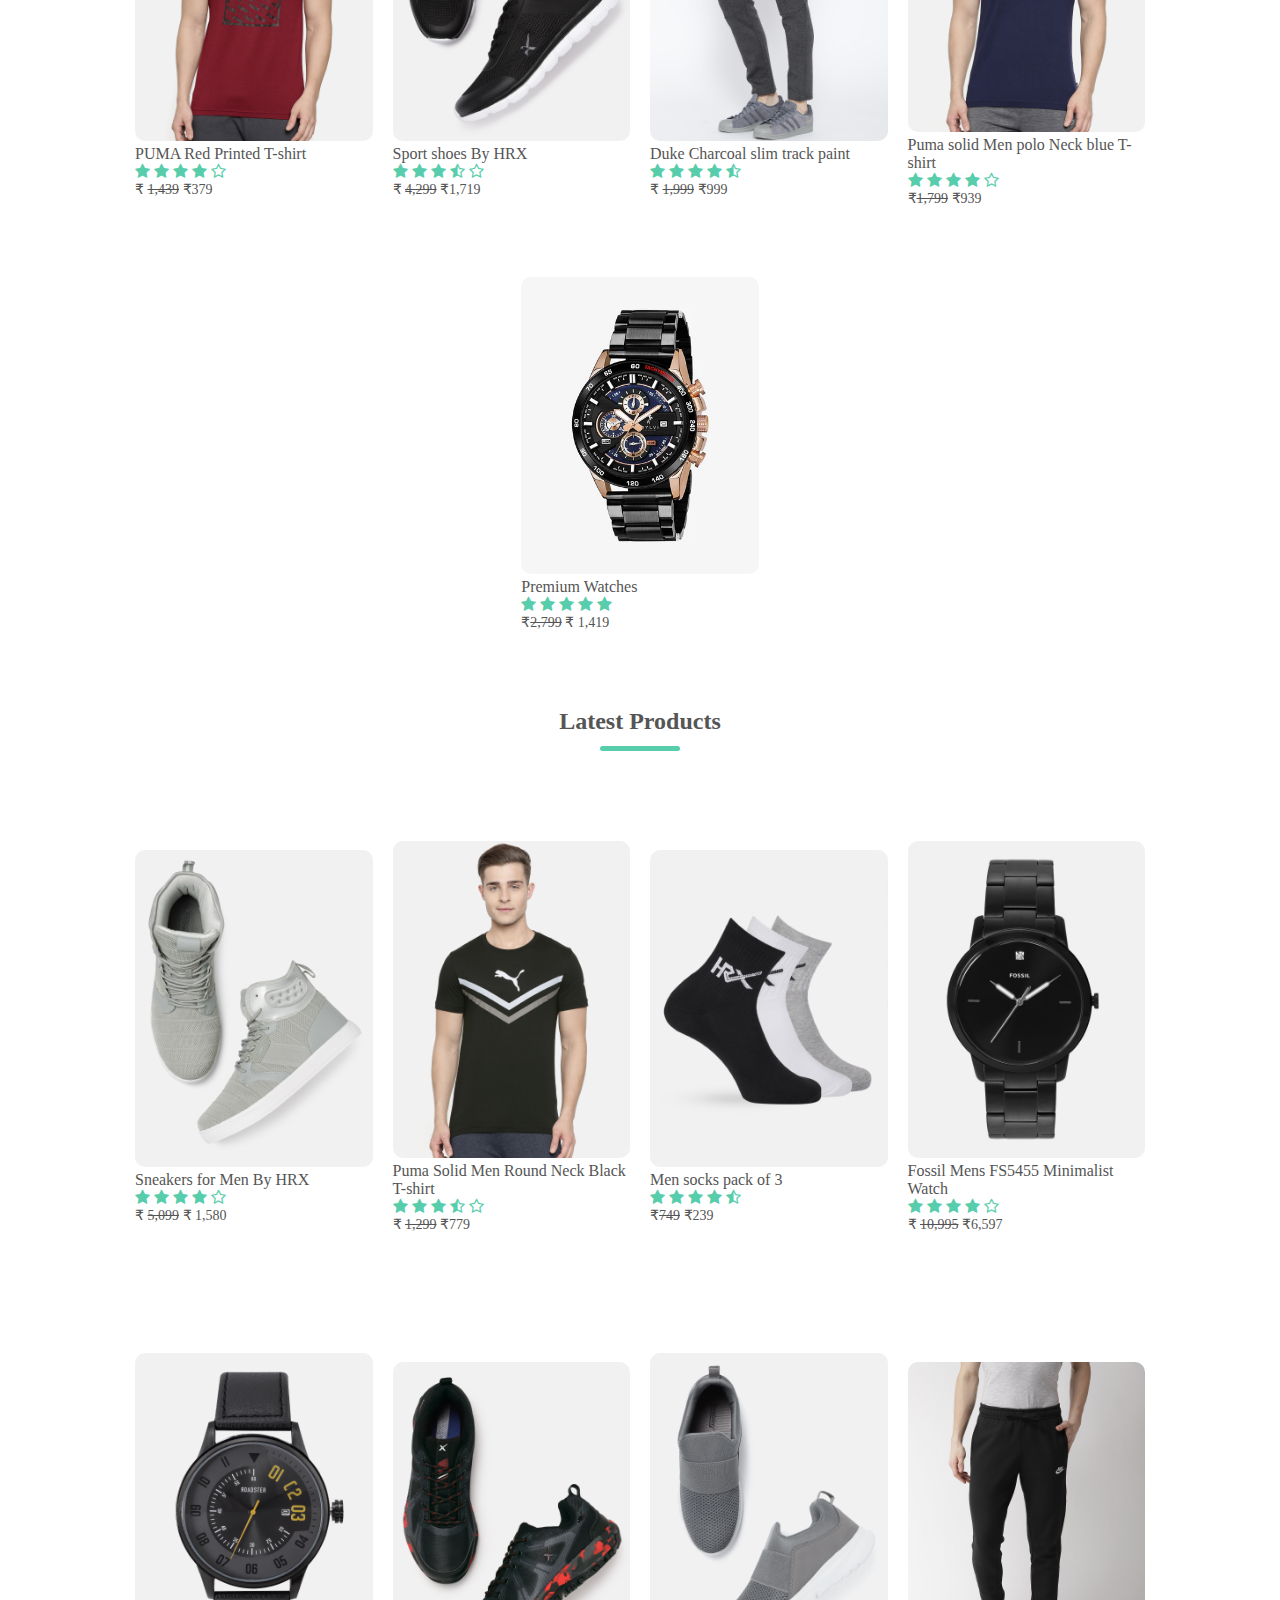
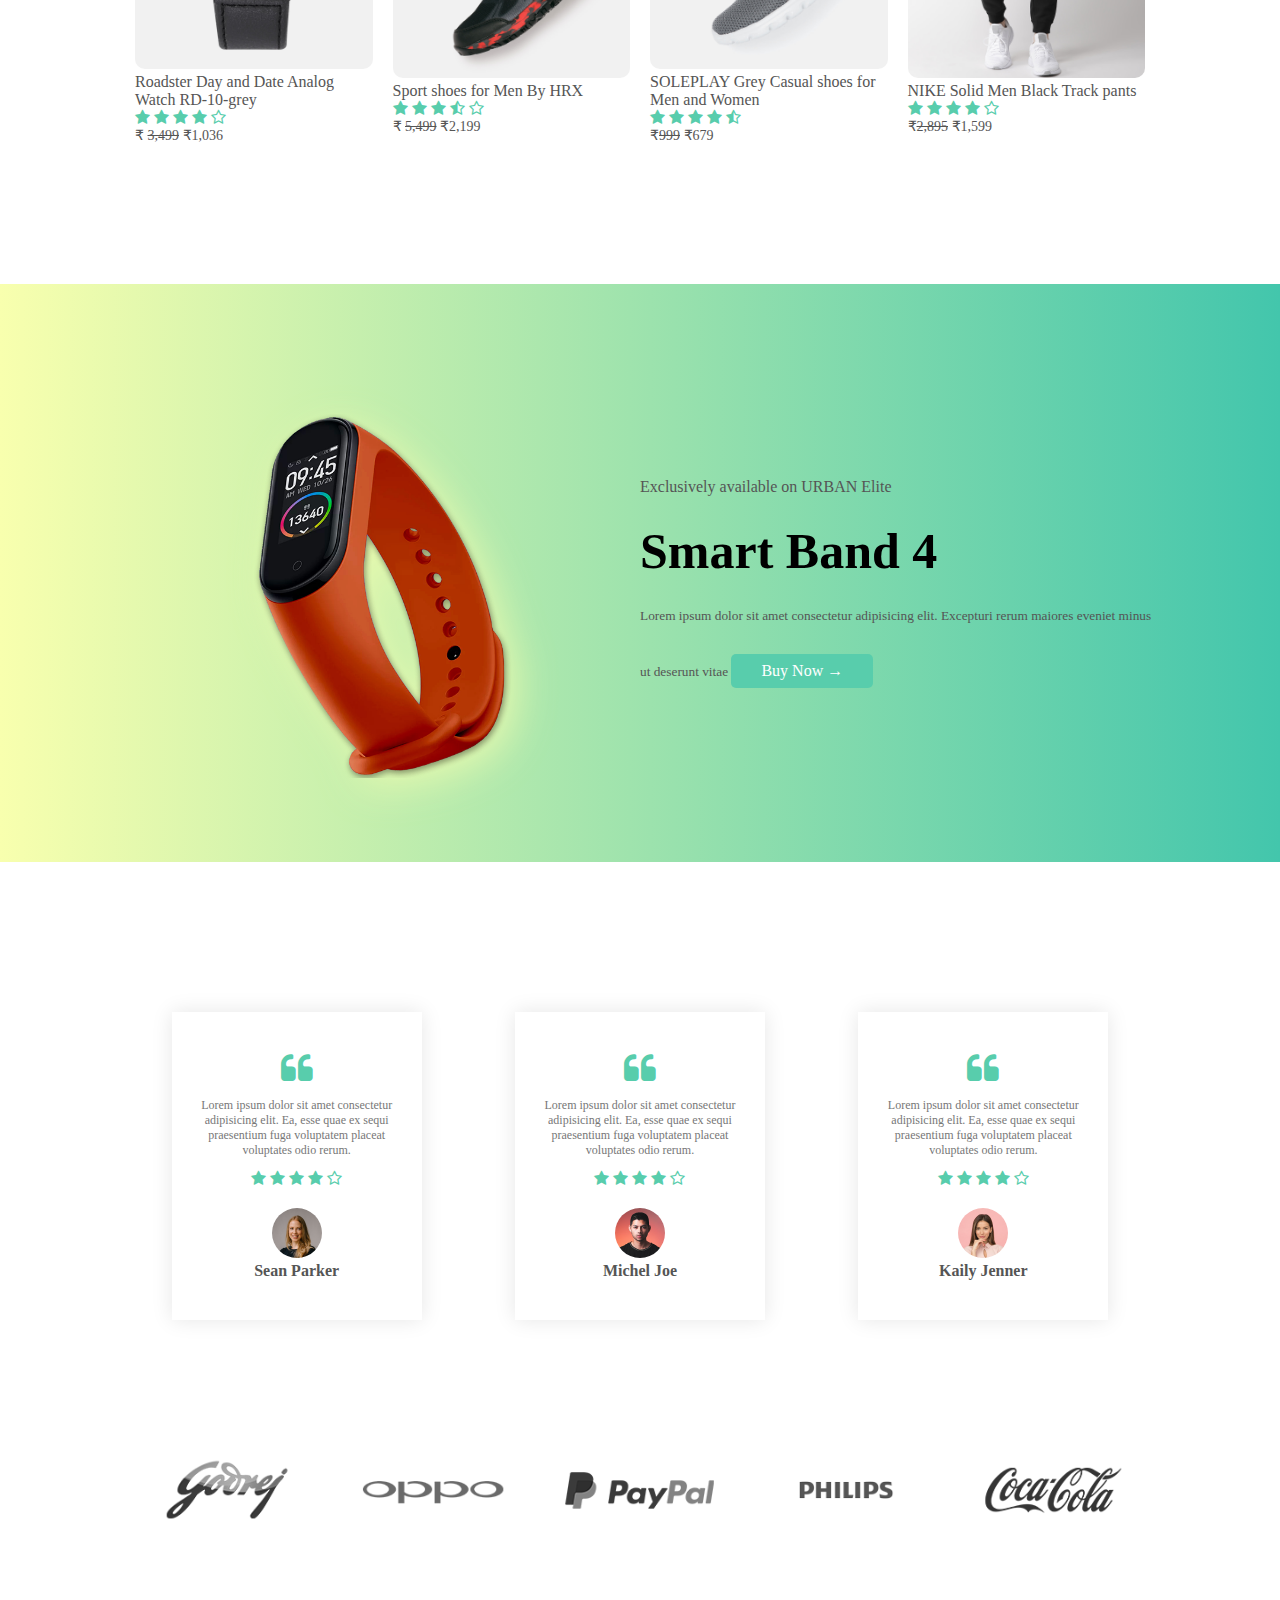
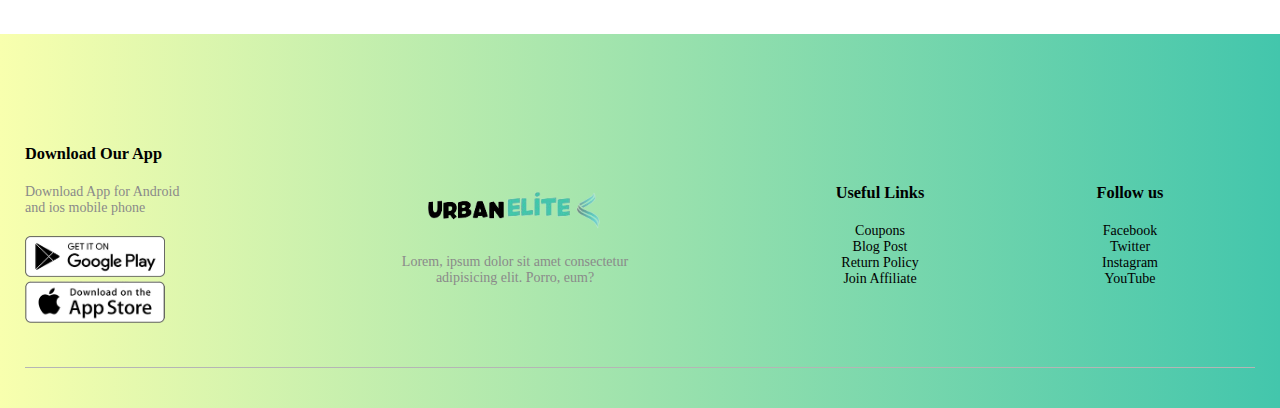
==== commit 83a345f1: "mrp change" ====
--- a/index.html
+++ b/index.html
@@ -129,7 +129,7 @@
             <i class="fa fa-star"></i>
             <i class="fa fa-star-half-o"></i>
           </div>
-          <p> M.R.P: ₹ <del>1,999</del> ₹999</p>
+          <p> ₹ <del>1,999</del> ₹999</p>
         </div>
         <div class="col-4">
           <a href="./product4-details.html">
@@ -143,7 +143,7 @@
             <i class="fa fa-star"></i>
             <i class="fa fa-star-o"></i>
           </div>
-          <p>M.R.P: ₹<del>1,799</del>  ₹939</p>
+          <p> ₹<del>1,799</del>  ₹939</p>
         </div>
 
         <div class="col-4">
@@ -158,7 +158,7 @@
             <i class="fa fa-star"></i>
             <i class="fa fa-star"></i>
           </div>
-          <p>₹<del>2,799</del>1,419</p>
+          <p>₹<del>2,799</del>  ₹ 1,419</p>
         </div>
 
 
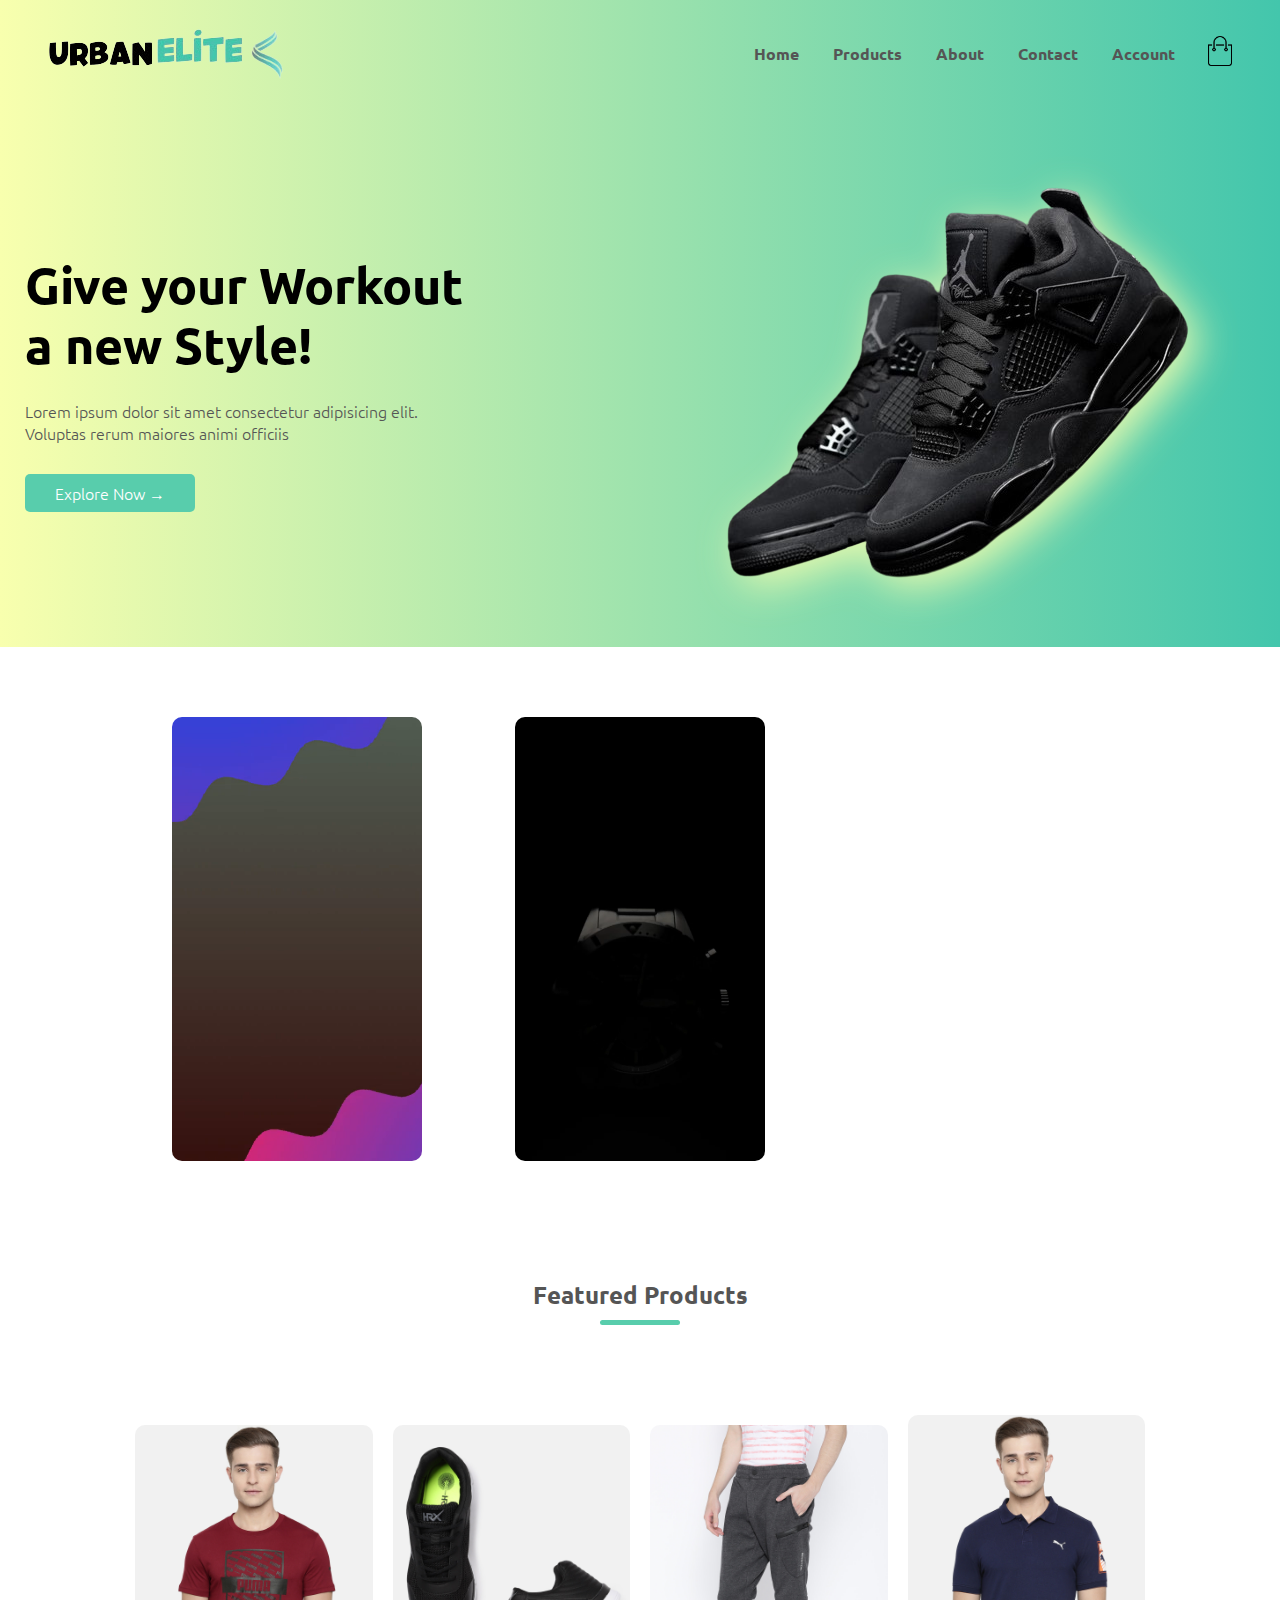
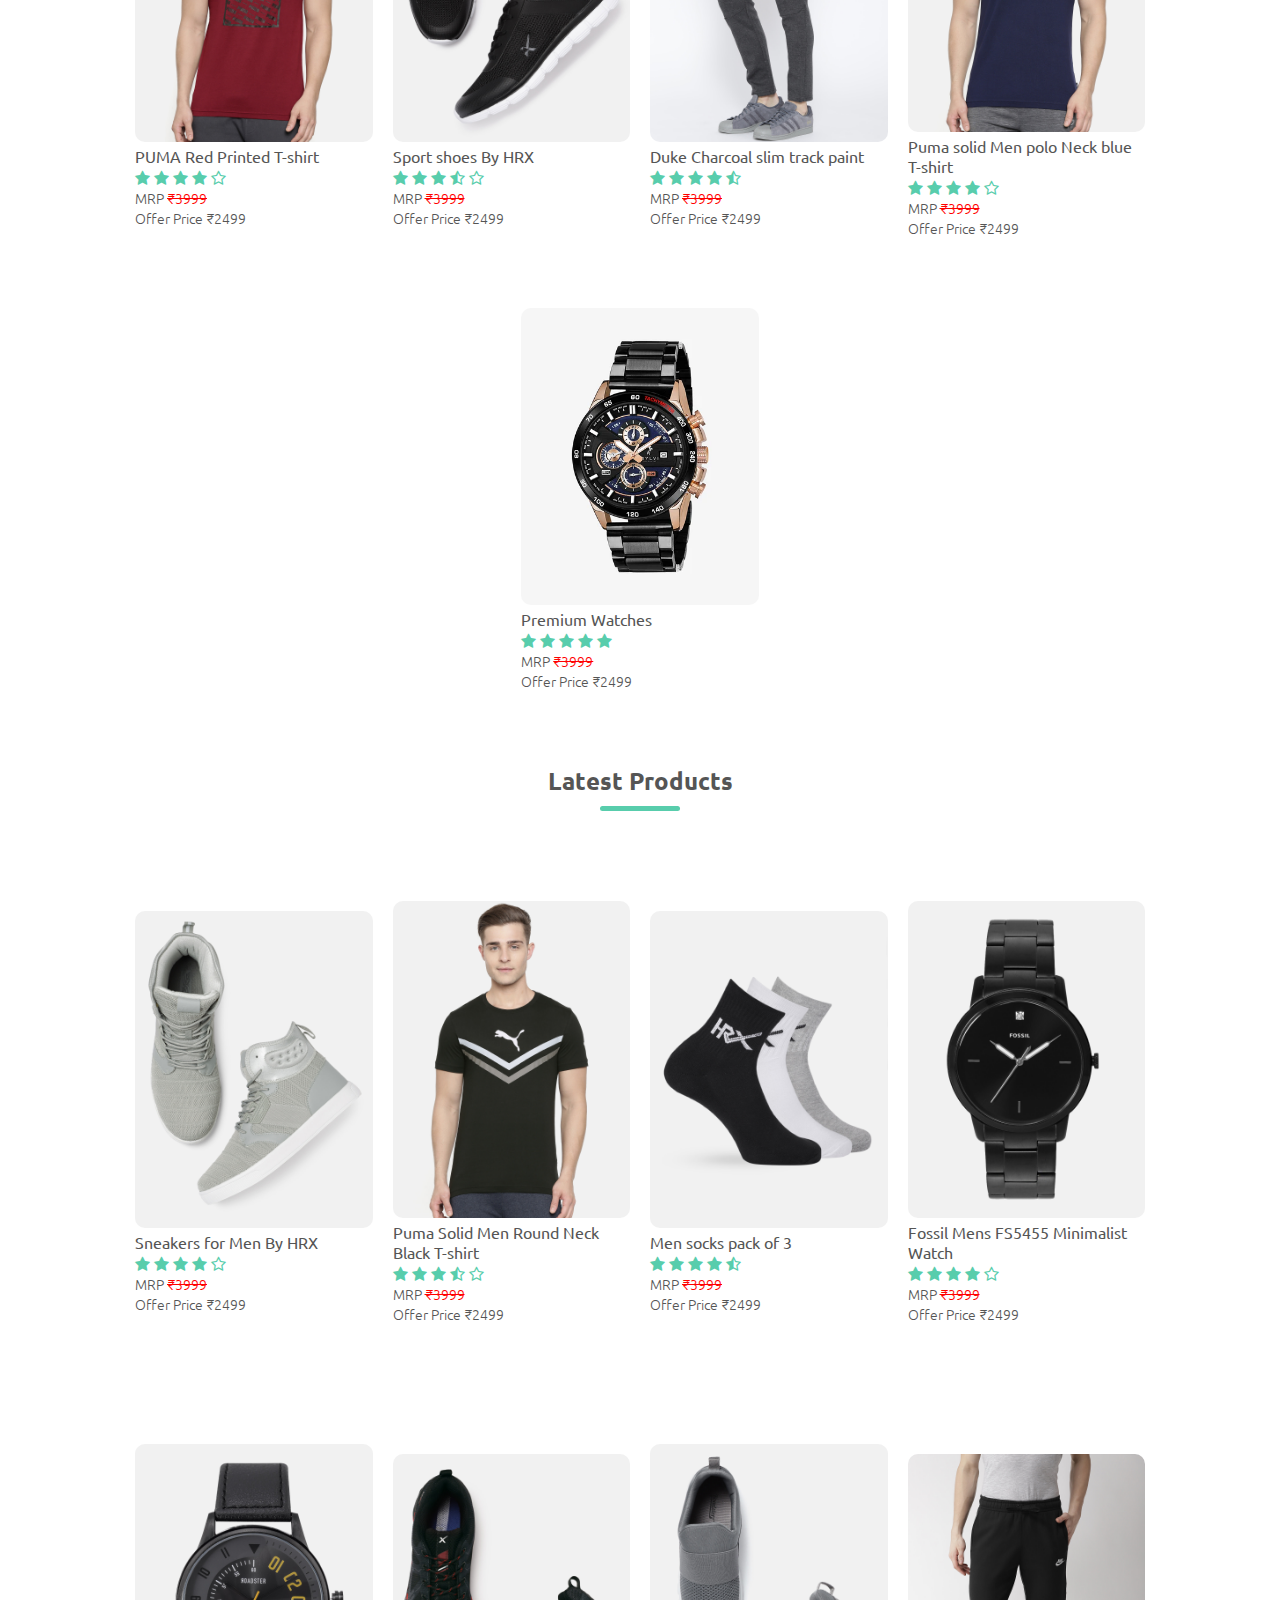
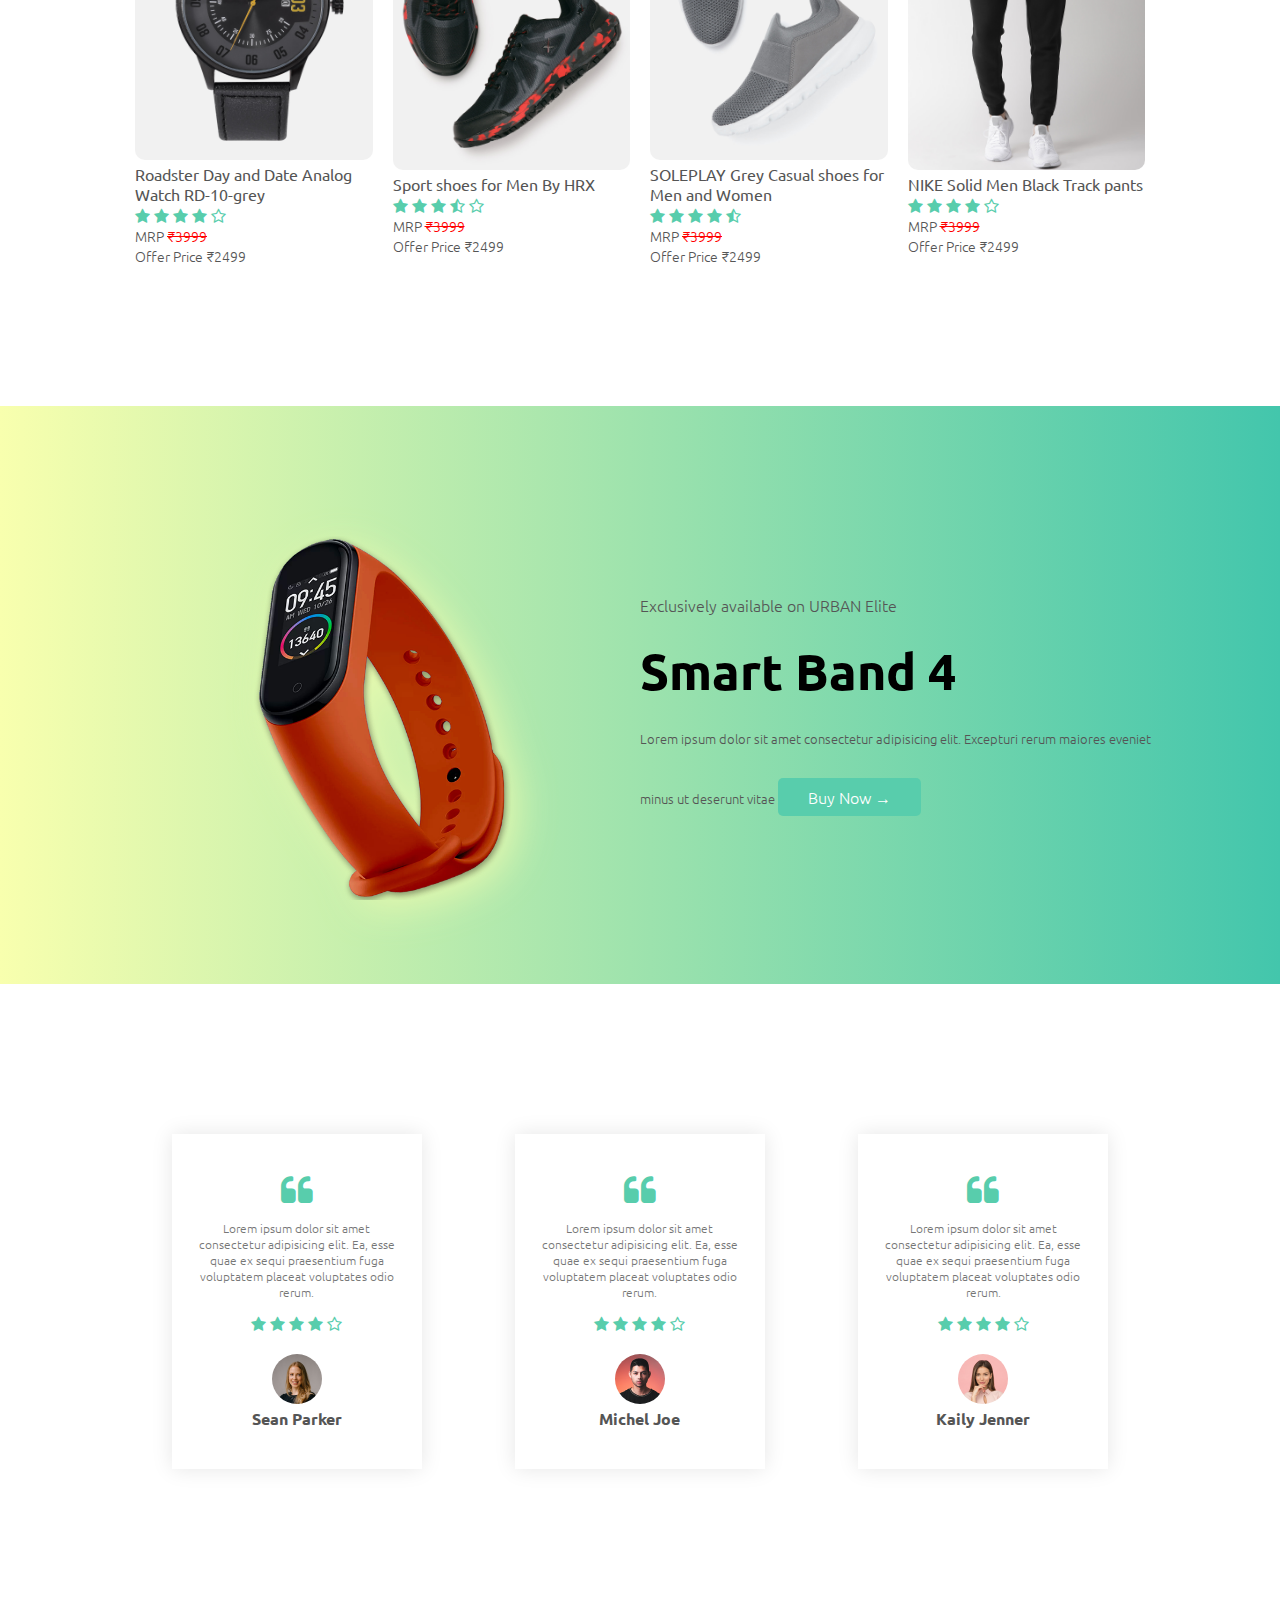
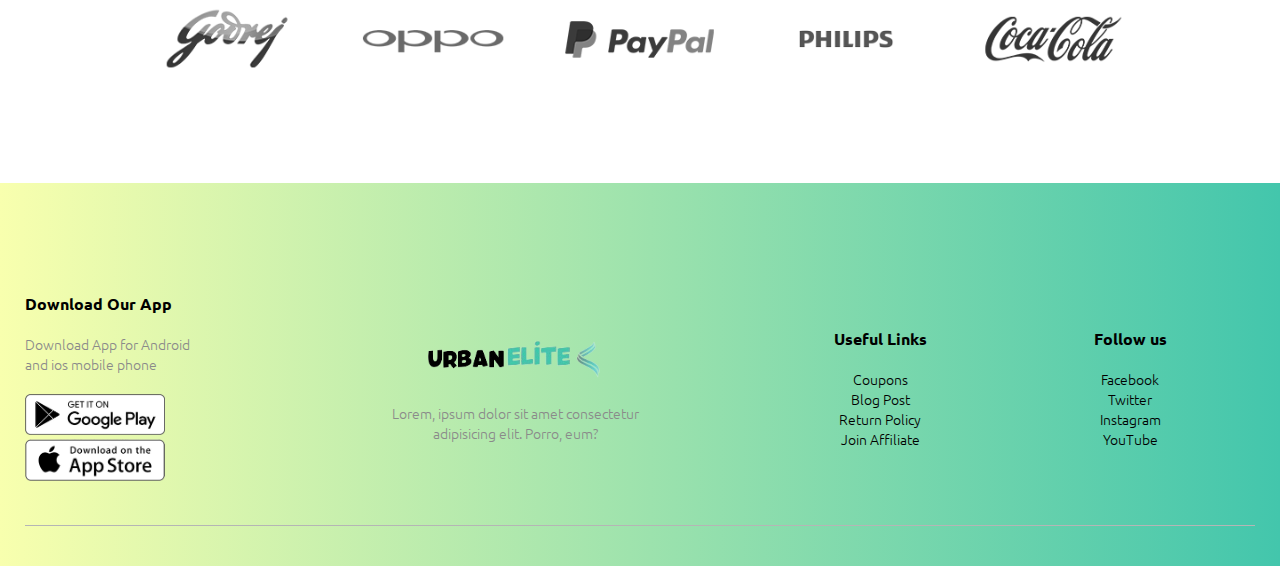
==== commit e08671e5: "some changes git" ====
--- a/index.html
+++ b/index.html
@@ -20,7 +20,8 @@
         <div class="navbar">
           <div class="logo">
             <a href="index.html">
-             <img src="./assets/images/urban elite 2.png" alt="" ></a>
+              <img src="./assets/images/urban elite 2.png" alt=""
+            /></a>
           </div>
           <nav>
             <ul id="MenuItems">
@@ -33,7 +34,11 @@
             </ul>
           </nav>
           <a href="cart.html"
-            ><img src="./assets/images/cart.png" alt="" width="30px" height="30px"
+            ><img
+              src="./assets/images/cart.png"
+              alt=""
+              width="30px"
+              height="30px"
           /></a>
           <img
             src="./assets/images/menu.png"
@@ -55,7 +60,11 @@
             <a href="" class="btn">Explore Now &#8594;</a>
           </div>
           <div class="col-2">
-            <img src="./assets/images/header image 3.1.png" class="shoes-img" alt="" />
+            <img
+              src="./assets/images/header image 3.1.png"
+              class="shoes-img"
+              alt=""
+            />
           </div>
         </div>
       </div>
@@ -66,15 +75,30 @@
         <div class="row">
           <div class="col-3">
             <!-- <img src="./assets/images/category-1.jpg" alt="" /> -->
-             <video src="./assets/images/video/video1.mp4" autoplay loop muted></video>
+            <video
+              src="./assets/images/video/video1.mp4"
+              autoplay
+              loop
+              muted
+            ></video>
           </div>
           <div class="col-3">
             <!-- <img src="./assets/images/category-2.jpg" alt="" /> -->
-            <video src="./assets/images/video/video2.mp4" autoplay loop muted></video>
+            <video
+              src="./assets/images/video/video2.mp4"
+              autoplay
+              loop
+              muted
+            ></video>
           </div>
           <div class="col-3">
             <!-- <img src="./assets/images/category-3.jpg" alt="" /> -->
-            <video src="./assets/images/video/video3.mp4" autoplay loop muted></video>
+            <video
+              src="./assets/images/video/video3.mp4"
+              autoplay
+              loop
+              muted
+            ></video>
           </div>
           <!-- <div class="col-3">
             
@@ -91,21 +115,25 @@
           <a href="product-details.html">
             <img src="./assets/images/product-1.jpg" alt=""
           /></a>
-          <h4> PUMA Red Printed T-shirt</h4>
-          <div class="rating">
-            <i class="fa fa-star"></i>
-            <i class="fa fa-star"></i>
-            <i class="fa fa-star"></i>
-            <i class="fa fa-star"></i>
-            <i class="fa fa-star-o"></i>
-          </div>
-          <p>₹ <del>1,439</del>  ₹379</p>
-        </div>
-
-        <div class="col-4">
-         <a href="./product2-details.html">
-          <img src="./assets/images/product-2.jpg" alt="" />
-         </a>
+          <h4>PUMA Red Printed T-shirt</h4>
+          <div class="rating">
+            <i class="fa fa-star"></i>
+            <i class="fa fa-star"></i>
+            <i class="fa fa-star"></i>
+            <i class="fa fa-star"></i>
+            <i class="fa fa-star-o"></i>
+          </div>
+          <p>
+            <span>MRP</span>
+            <span class="mrp">₹3999</span>
+            <br /><span>Offer Price</span> <span>₹2499</span>
+          </p>
+        </div>
+
+        <div class="col-4">
+          <a href="./product2-details.html">
+            <img src="./assets/images/product-2.jpg" alt="" />
+          </a>
           <h4>Sport shoes By HRX</h4>
           <div class="rating">
             <i class="fa fa-star"></i>
@@ -114,12 +142,16 @@
             <i class="fa fa-star-half-o"></i>
             <i class="fa fa-star-o"></i>
           </div>
-          <p>₹ <del>4,299</del>  ₹1,719</p>
+          <p>
+            <span>MRP</span>
+            <span class="mrp">₹3999</span>
+            <br /><span>Offer Price</span> <span>₹2499</span>
+          </p>
         </div>
 
         <div class="col-4">
           <a href="./product3-details.html">
-          <img src="./assets/images/product-3.jpg" alt="" />
+            <img src="./assets/images/product-3.jpg" alt="" />
           </a>
           <h4>Duke Charcoal slim track paint</h4>
           <div class="rating">
@@ -129,11 +161,15 @@
             <i class="fa fa-star"></i>
             <i class="fa fa-star-half-o"></i>
           </div>
-          <p> ₹ <del>1,999</del> ₹999</p>
+          <p>
+            <span>MRP</span>
+            <span class="mrp">₹3999</span>
+            <br /><span>Offer Price</span> <span>₹2499</span>
+          </p>
         </div>
         <div class="col-4">
           <a href="./product4-details.html">
-          <img src="./assets/images/product-4.jpg" alt="" />
+            <img src="./assets/images/product-4.jpg" alt="" />
           </a>
           <h4>Puma solid Men polo Neck blue T-shirt</h4>
           <div class="rating">
@@ -143,12 +179,16 @@
             <i class="fa fa-star"></i>
             <i class="fa fa-star-o"></i>
           </div>
-          <p> ₹<del>1,799</del>  ₹939</p>
+          <p>
+            <span>MRP</span>
+            <span class="mrp">₹3999</span>
+            <br /><span>Offer Price</span> <span>₹2499</span>
+          </p>
         </div>
 
         <div class="col-4">
           <a href="./product5-detail.html">
-          <img src="./assets/images/product-13.webp" alt="" />
+            <img src="./assets/images/product-13.webp" alt="" />
           </a>
           <h4>Premium Watches</h4>
           <div class="rating">
@@ -158,10 +198,12 @@
             <i class="fa fa-star"></i>
             <i class="fa fa-star"></i>
           </div>
-          <p>₹<del>2,799</del>  ₹ 1,419</p>
-        </div>
-
-
+          <p>
+            <span>MRP</span>
+            <span class="mrp">₹3999</span>
+            <br /><span>Offer Price</span> <span>₹2499</span>
+          </p>
+        </div>
       </div>
       <h2 class="title">Latest Products</h2>
       <div class="row">
@@ -175,7 +217,11 @@
             <i class="fa fa-star"></i>
             <i class="fa fa-star-o"></i>
           </div>
-          <p>₹ <del>5,099</del>  ₹ 1,580</p>
+          <p>
+            <span>MRP</span>
+            <span class="mrp">₹3999</span>
+            <br /><span>Offer Price</span> <span>₹2499</span>
+          </p>
         </div>
 
         <div class="col-4">
@@ -188,7 +234,11 @@
             <i class="fa fa-star-half-o"></i>
             <i class="fa fa-star-o"></i>
           </div>
-          <p>₹ <del>1,299</del>  ₹779</p>
+          <p>
+            <span>MRP</span>
+            <span class="mrp">₹3999</span>
+            <br /><span>Offer Price</span> <span>₹2499</span>
+          </p>
         </div>
 
         <div class="col-4">
@@ -201,7 +251,11 @@
             <i class="fa fa-star"></i>
             <i class="fa fa-star-half-o"></i>
           </div>
-          <p>₹<del>749</del>  ₹239</p>
+          <p>
+            <span>MRP</span>
+            <span class="mrp">₹3999</span>
+            <br /><span>Offer Price</span> <span>₹2499</span>
+          </p>
         </div>
         <div class="col-4">
           <img src="./assets/images/product-8.jpg" alt="" />
@@ -213,7 +267,11 @@
             <i class="fa fa-star"></i>
             <i class="fa fa-star-o"></i>
           </div>
-          <p>₹ <del>10,995</del>   ₹6,597</p>
+          <p>
+            <span>MRP</span>
+            <span class="mrp">₹3999</span>
+            <br /><span>Offer Price</span> <span>₹2499</span>
+          </p>
         </div>
       </div>
       <div class="row">
@@ -227,7 +285,11 @@
             <i class="fa fa-star"></i>
             <i class="fa fa-star-o"></i>
           </div>
-          <p>₹ <del>3,499</del>  ₹1,036</p>
+          <p>
+            <span>MRP</span>
+            <span class="mrp">₹3999</span>
+            <br /><span>Offer Price</span> <span>₹2499</span>
+          </p>
         </div>
 
         <div class="col-4">
@@ -240,7 +302,11 @@
             <i class="fa fa-star-half-o"></i>
             <i class="fa fa-star-o"></i>
           </div>
-          <p>₹ <del>5,499</del>   ₹2,199</p>
+          <p>
+            <span>MRP</span>
+            <span class="mrp">₹3999</span>
+            <br /><span>Offer Price</span> <span>₹2499</span>
+          </p>
         </div>
 
         <div class="col-4">
@@ -253,7 +319,11 @@
             <i class="fa fa-star"></i>
             <i class="fa fa-star-half-o"></i>
           </div>
-          <p>₹<del>999</del>  ₹679</p>
+          <p>
+            <span>MRP</span>
+            <span class="mrp">₹3999</span>
+            <br /><span>Offer Price</span> <span>₹2499</span>
+          </p>
         </div>
         <div class="col-4">
           <img src="./assets/images/product-12.jpg" alt="" />
@@ -265,7 +335,11 @@
             <i class="fa fa-star"></i>
             <i class="fa fa-star-o"></i>
           </div>
-          <p>₹<del>2,895</del>   ₹1,599</p>
+          <p>
+            <span>MRP</span>
+            <span class="mrp">₹3999</span>
+            <br /><span>Offer Price</span> <span>₹2499</span>
+          </p>
         </div>
       </div>
     </div>
@@ -415,16 +489,15 @@
             <ul>
               <li>Facebook</li>
               <li>Twitter</li>
-              <li>Instagram </li>
+              <li>Instagram</li>
               <li>YouTube</li>
             </ul>
           </div>
         </div>
         <hr />
-       
-      </div>
-    </div>
-    
+      </div>
+    </div>
+
     <script src="./assets/js/toggleMenu.js"></script>
   </body>
 </html>
--- a/assets/css/style.css
+++ b/assets/css/style.css
@@ -1,3 +1,5 @@
+@import url('https://fonts.googleapis.com/css2?family=Ubuntu:ital,wght@0,300;0,400;0,500;0,700;1,300;1,400;1,500;1,700&display=swap');
+
 :root {
   --main-text-color: #555;
   --main-bg-color: #fff;
@@ -23,6 +25,9 @@
   --sb-track-color: #000000;
   --sb-thumb-color: #dff49b;
   --sb-size: 12px;
+  font-family: "Ubuntu", sans-serif;
+  font-weight: 300;
+  font-style: normal;
 }
 
 body::-webkit-scrollbar {
@@ -182,6 +187,10 @@
   margin: auto;
   padding-left: 25px;
   padding-right: 25px;
+}
+.mrp{
+  color: red;
+  text-decoration: line-through;
 }
 
 .col-4 {
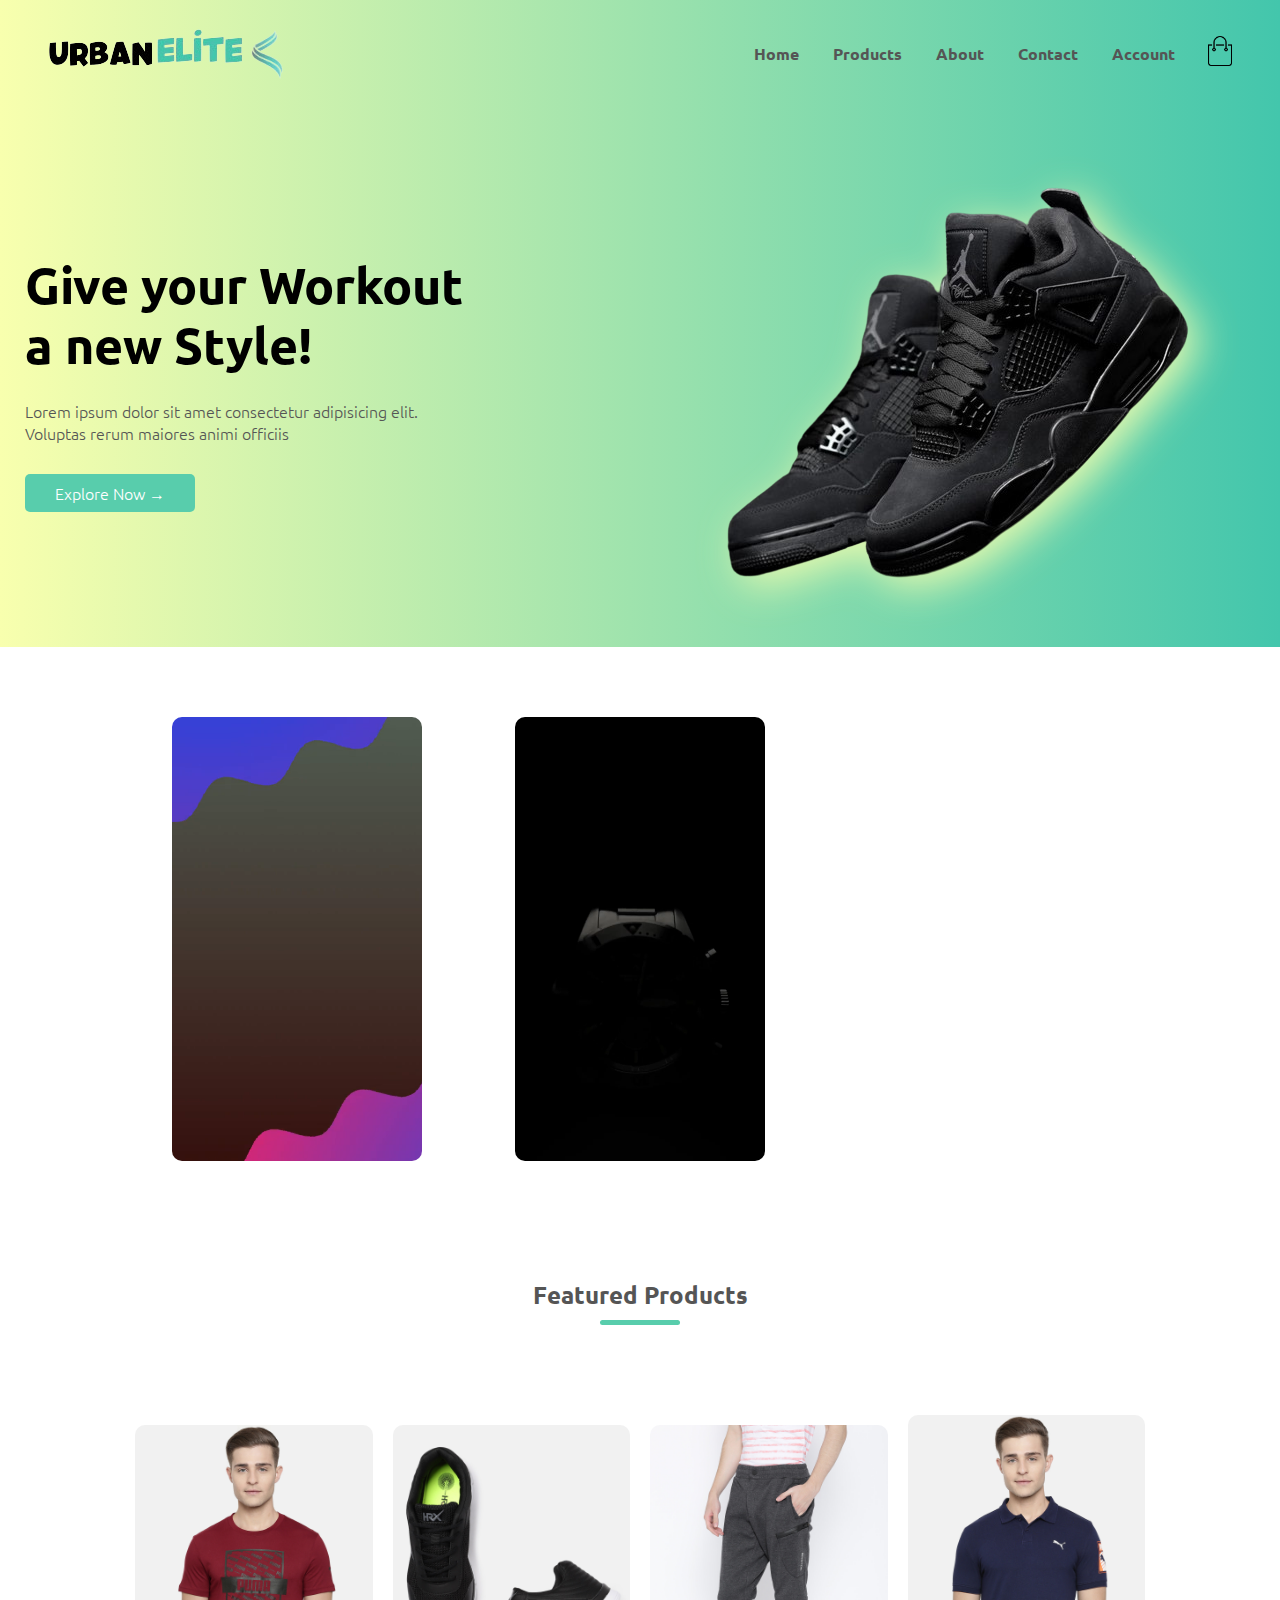
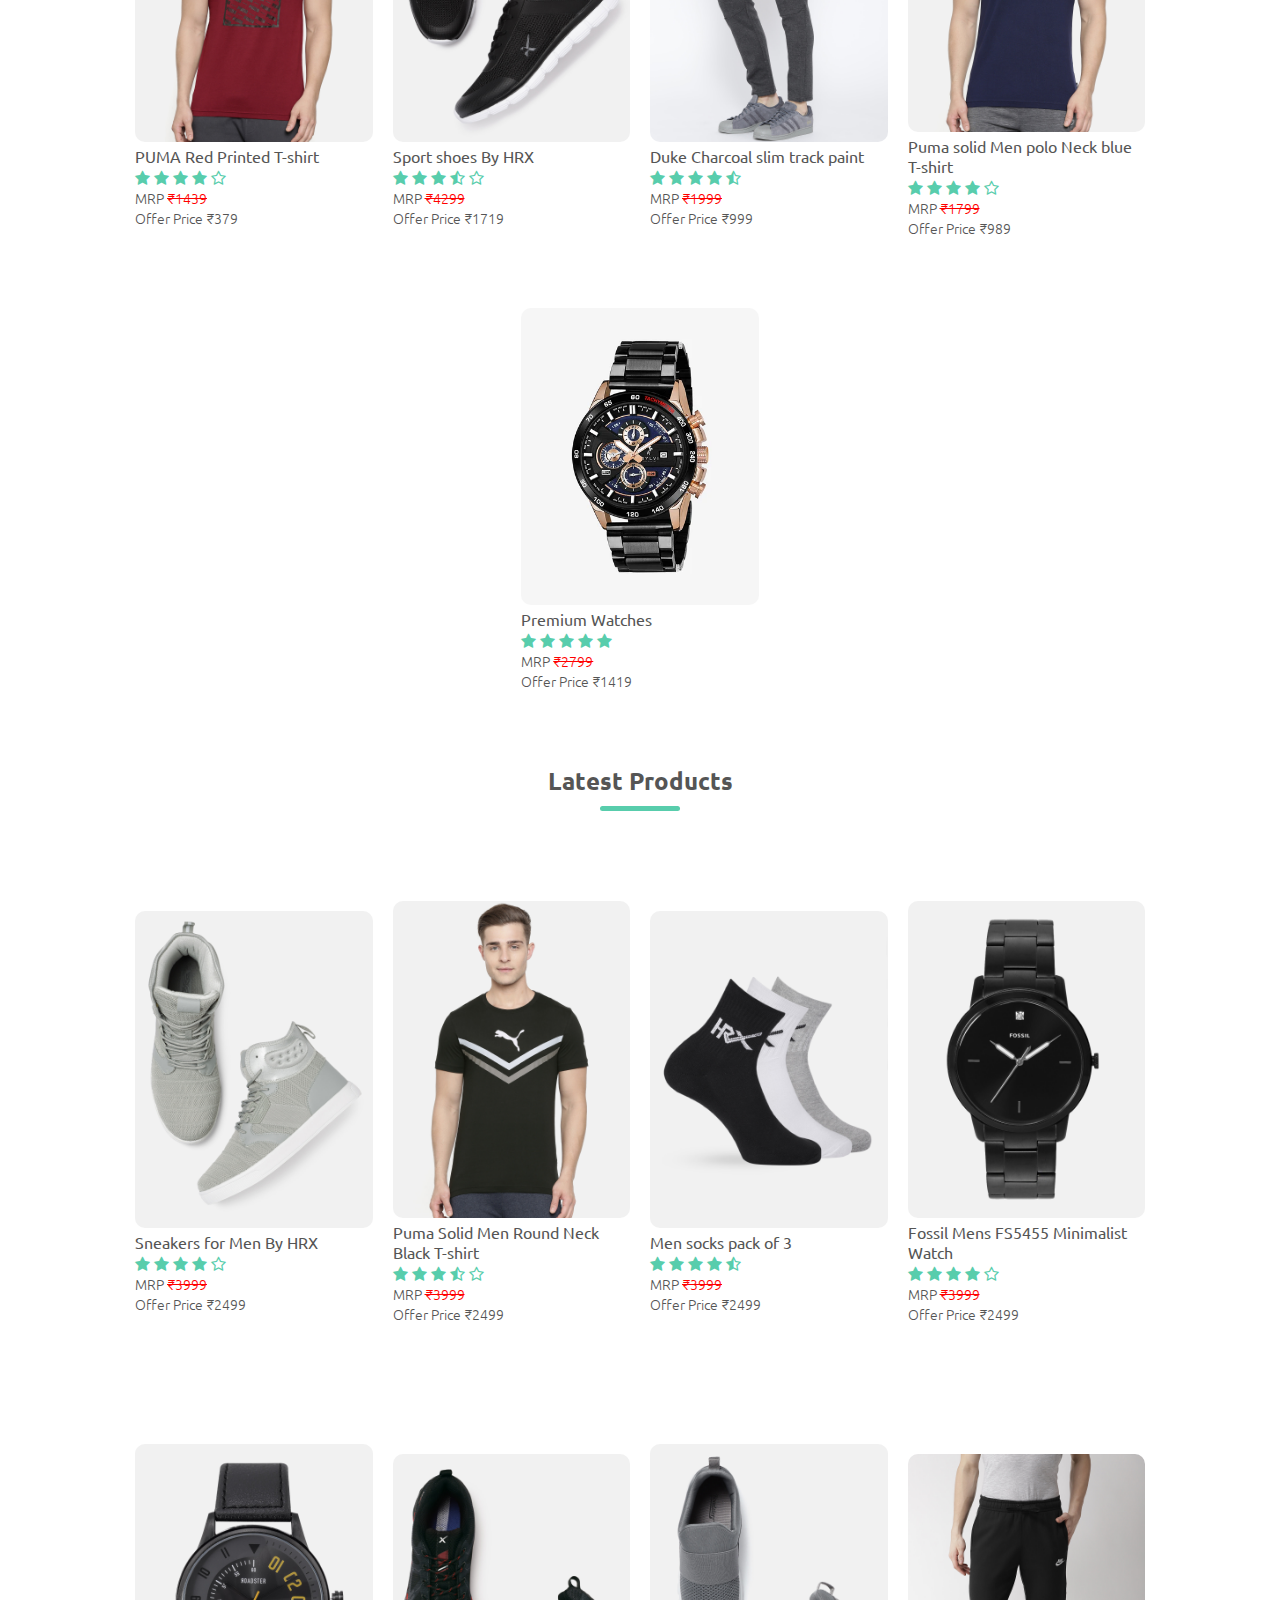
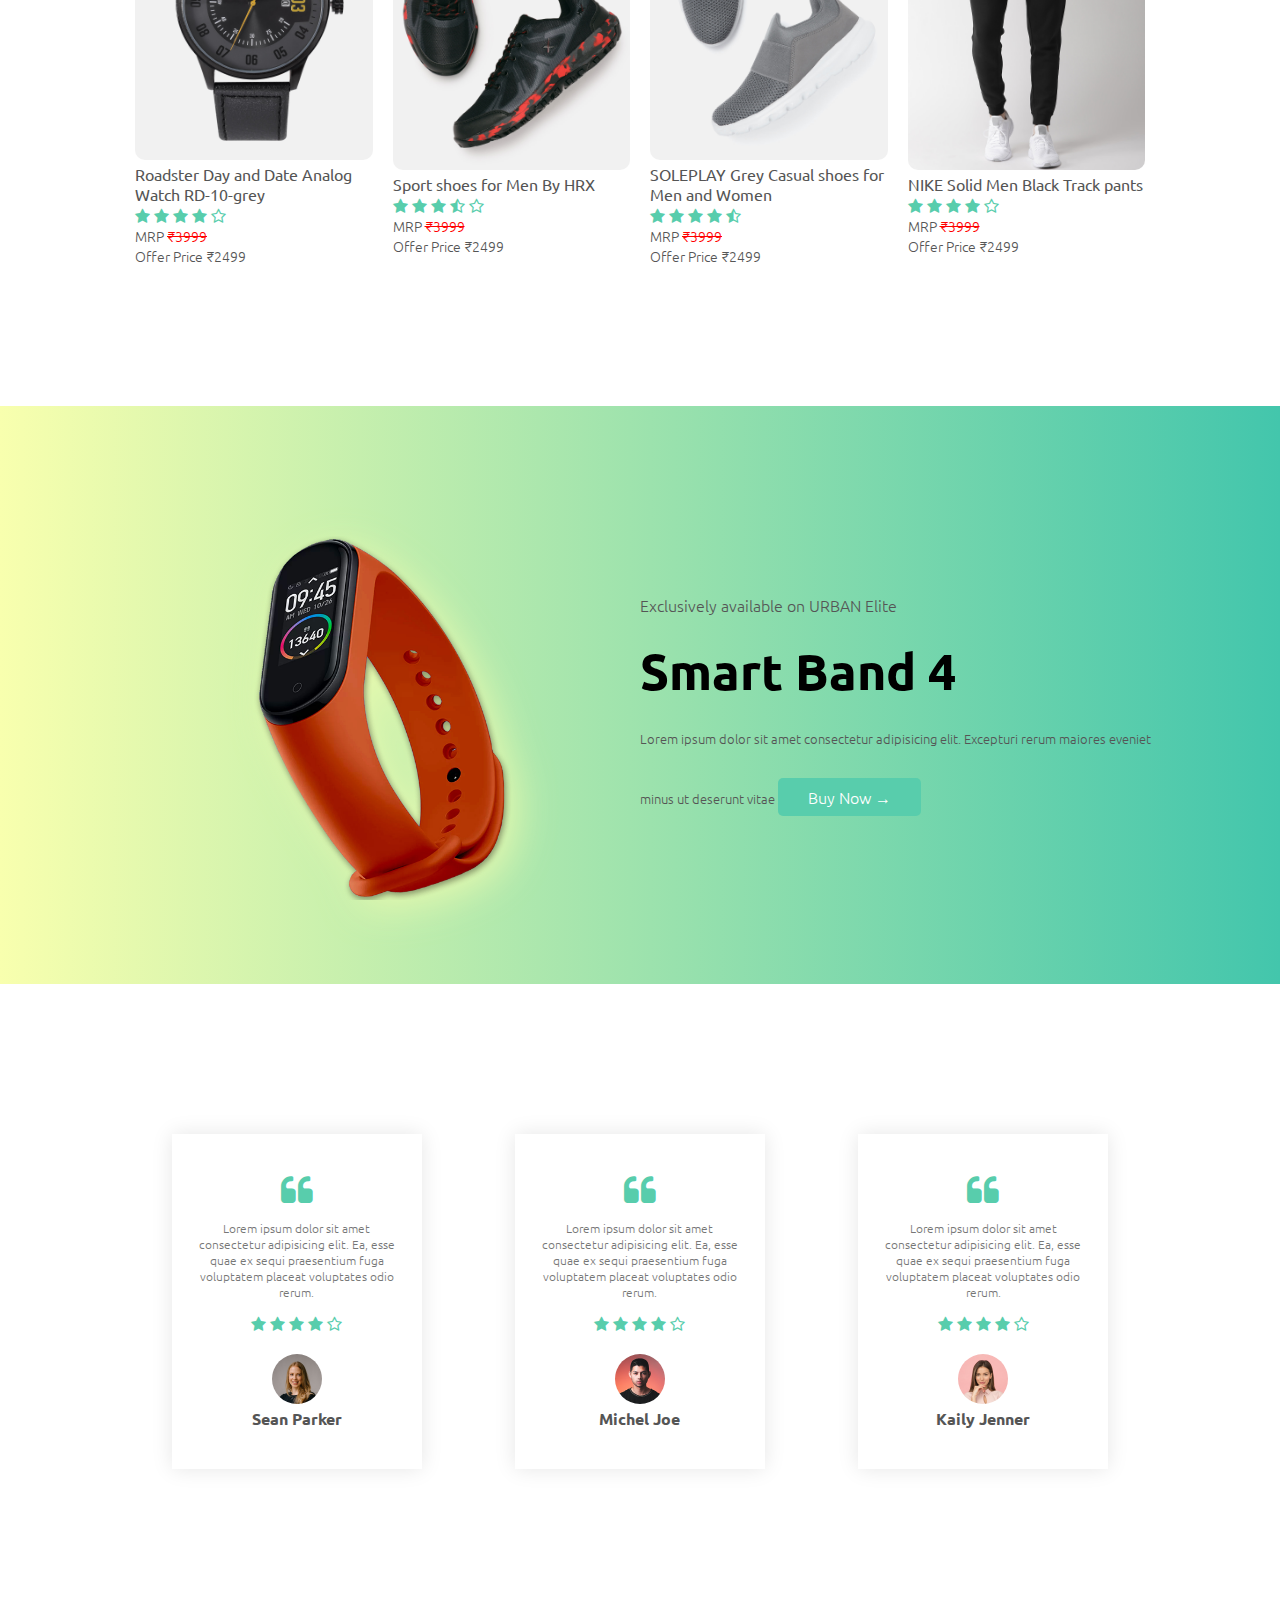
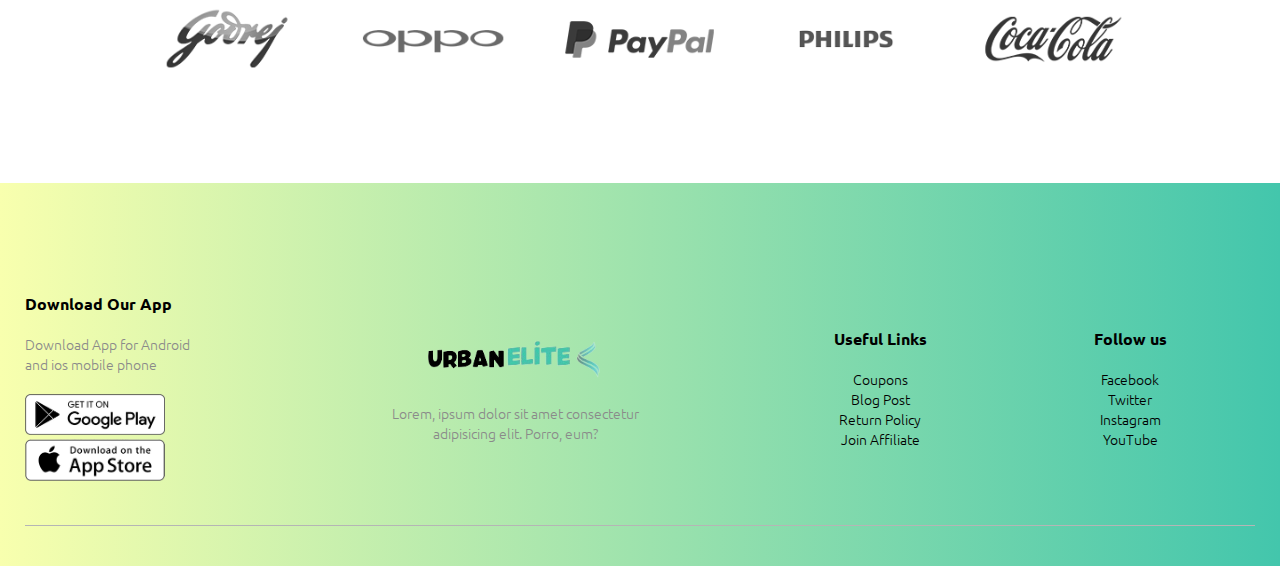
==== commit 2f899e89: "mrp change" ====
--- a/index.html
+++ b/index.html
@@ -125,8 +125,8 @@
           </div>
           <p>
             <span>MRP</span>
-            <span class="mrp">₹3999</span>
-            <br /><span>Offer Price</span> <span>₹2499</span>
+            <span class="mrp">₹1439</span>
+            <br /><span>Offer Price</span> <span>₹379</span>
           </p>
         </div>
 
@@ -144,8 +144,8 @@
           </div>
           <p>
             <span>MRP</span>
-            <span class="mrp">₹3999</span>
-            <br /><span>Offer Price</span> <span>₹2499</span>
+            <span class="mrp">₹4299</span>
+            <br /><span>Offer Price</span> <span>₹1719</span>
           </p>
         </div>
 
@@ -163,8 +163,8 @@
           </div>
           <p>
             <span>MRP</span>
-            <span class="mrp">₹3999</span>
-            <br /><span>Offer Price</span> <span>₹2499</span>
+            <span class="mrp">₹1999</span>
+            <br /><span>Offer Price</span> <span>₹999</span>
           </p>
         </div>
         <div class="col-4">
@@ -181,8 +181,10 @@
           </div>
           <p>
             <span>MRP</span>
-            <span class="mrp">₹3999</span>
-            <br /><span>Offer Price</span> <span>₹2499</span>
+            <span class="mrp">₹1799</span>
+            <br />
+            <span>Offer Price</span>
+            <span>₹989</span>
           </p>
         </div>
 
@@ -200,8 +202,9 @@
           </div>
           <p>
             <span>MRP</span>
-            <span class="mrp">₹3999</span>
-            <br /><span>Offer Price</span> <span>₹2499</span>
+            <span class="mrp">₹2799</span>
+            <br /><span>Offer Price</span>
+            <span>₹1419</span>
           </p>
         </div>
       </div>
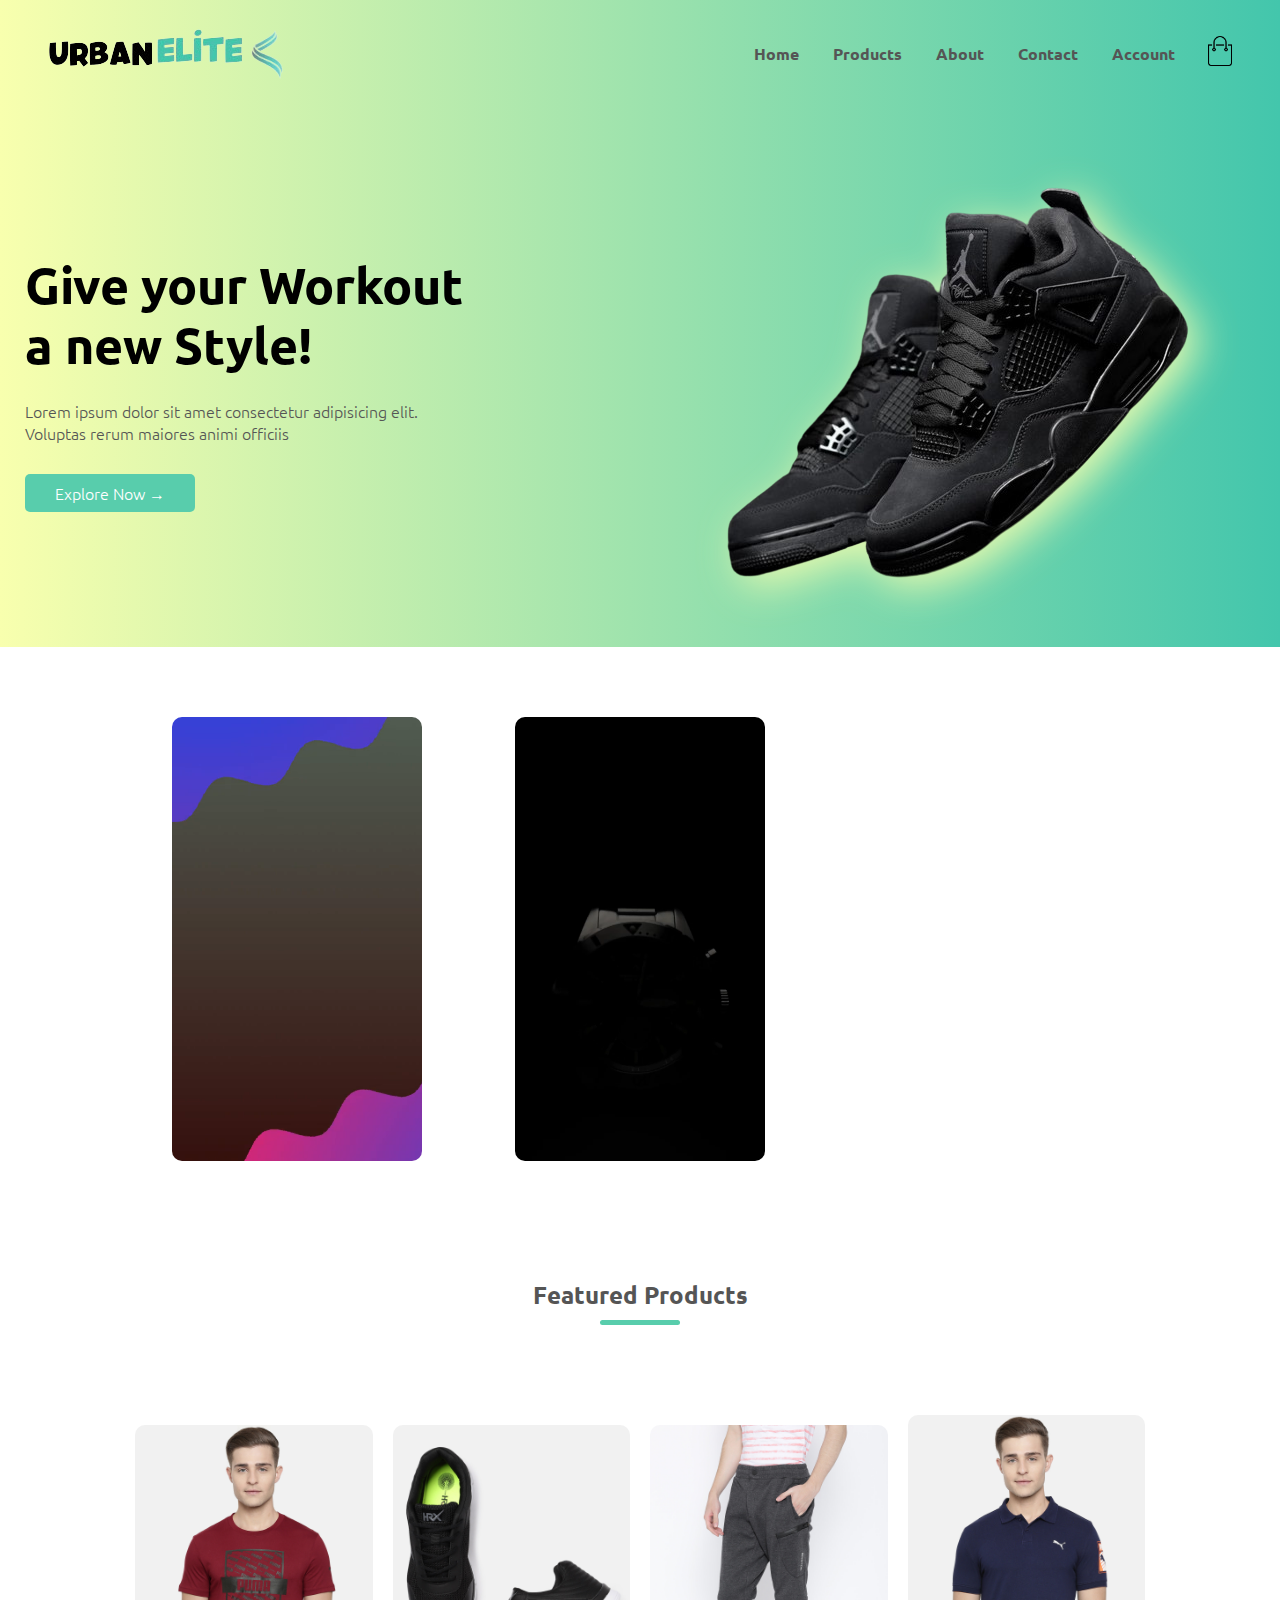
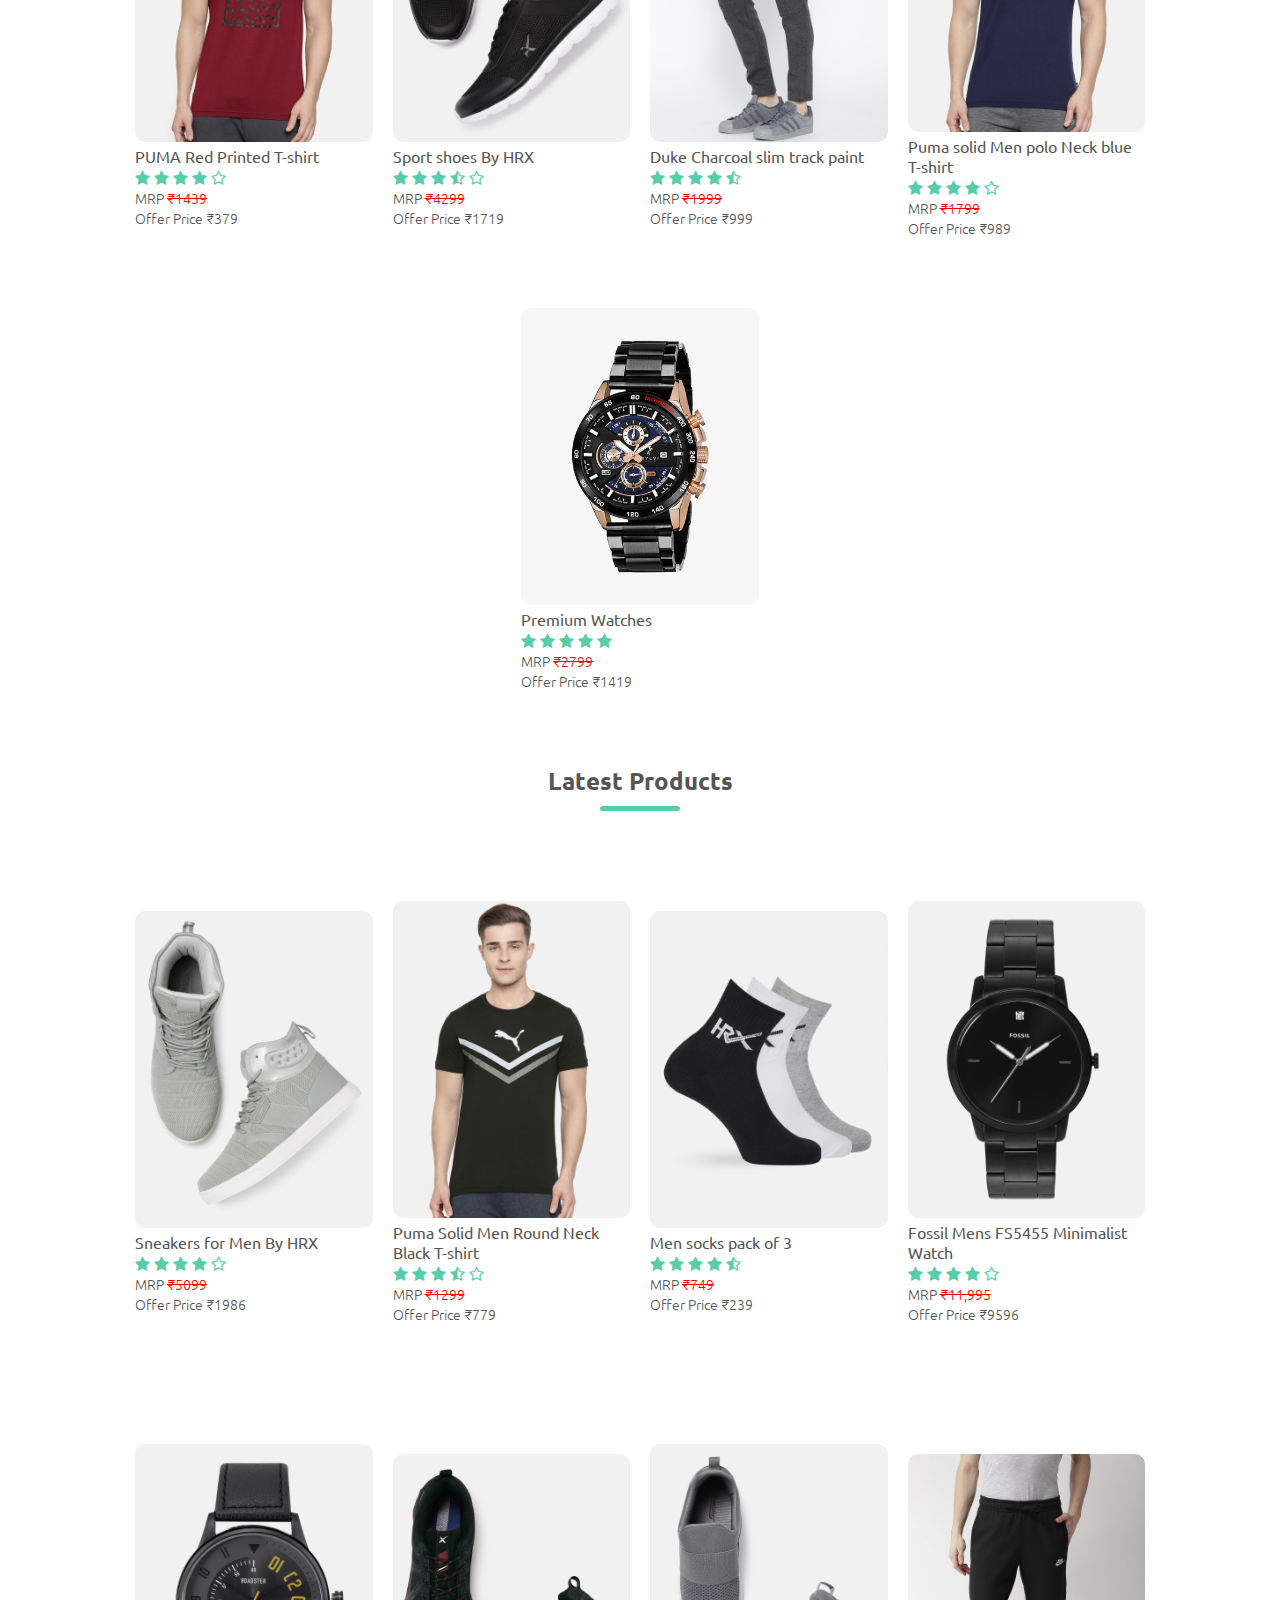
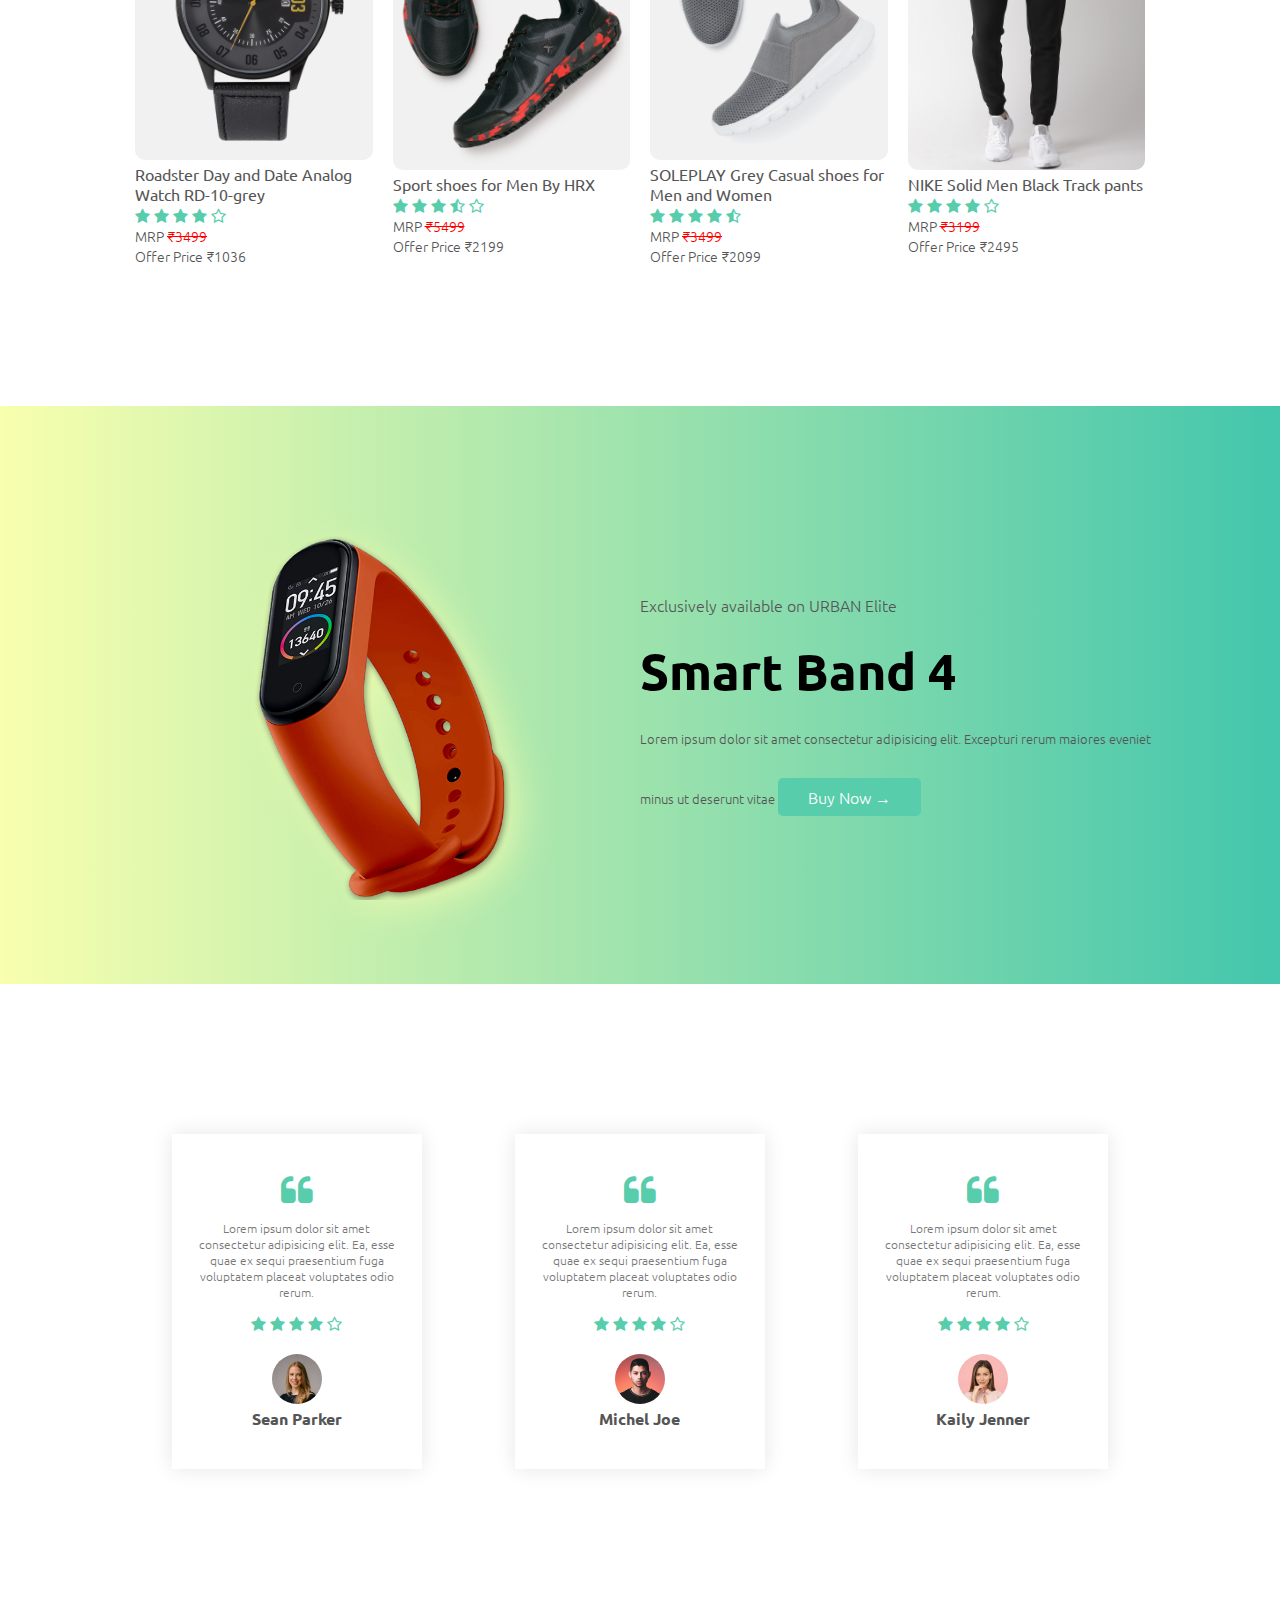
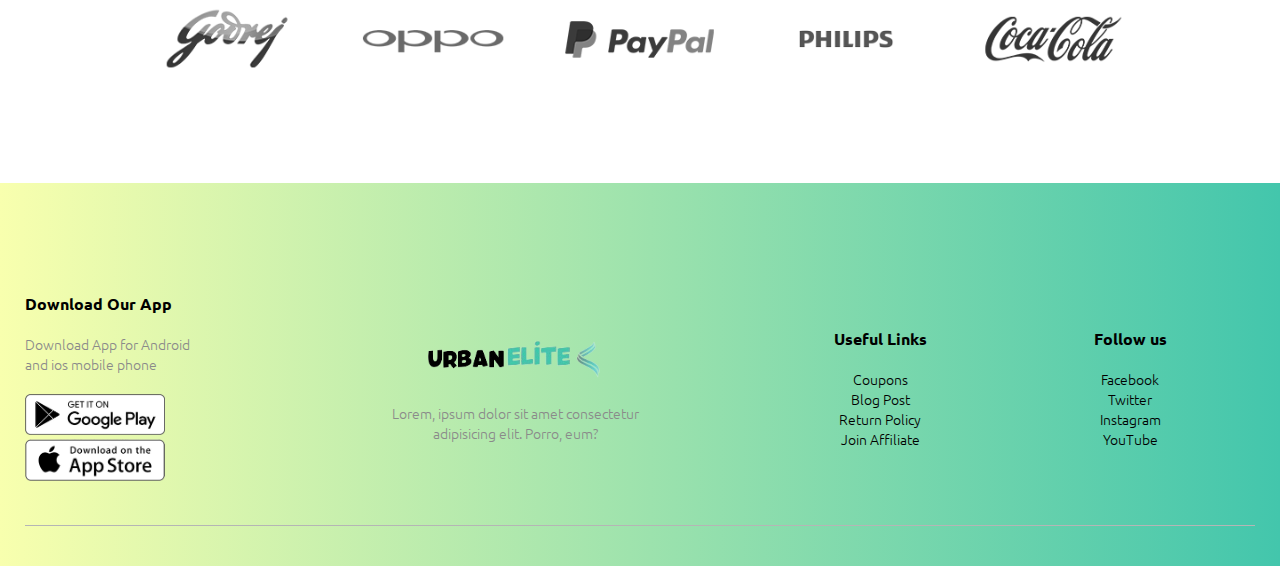
==== commit 4ccf739e: "mrp added" ====
--- a/index.html
+++ b/index.html
@@ -222,8 +222,8 @@
           </div>
           <p>
             <span>MRP</span>
-            <span class="mrp">₹3999</span>
-            <br /><span>Offer Price</span> <span>₹2499</span>
+            <span class="mrp">₹5099</span>
+            <br /><span>Offer Price</span> <span>₹1986</span>
           </p>
         </div>
 
@@ -239,8 +239,8 @@
           </div>
           <p>
             <span>MRP</span>
-            <span class="mrp">₹3999</span>
-            <br /><span>Offer Price</span> <span>₹2499</span>
+            <span class="mrp">₹1299</span>
+            <br /><span>Offer Price</span> <span>₹779</span>
           </p>
         </div>
 
@@ -256,8 +256,8 @@
           </div>
           <p>
             <span>MRP</span>
-            <span class="mrp">₹3999</span>
-            <br /><span>Offer Price</span> <span>₹2499</span>
+            <span class="mrp">₹749</span>
+            <br /><span>Offer Price</span> <span>₹239</span>
           </p>
         </div>
         <div class="col-4">
@@ -272,8 +272,8 @@
           </div>
           <p>
             <span>MRP</span>
-            <span class="mrp">₹3999</span>
-            <br /><span>Offer Price</span> <span>₹2499</span>
+            <span class="mrp">₹11,995</span>
+            <br /><span>Offer Price</span> <span>₹9596</span>
           </p>
         </div>
       </div>
@@ -290,8 +290,8 @@
           </div>
           <p>
             <span>MRP</span>
-            <span class="mrp">₹3999</span>
-            <br /><span>Offer Price</span> <span>₹2499</span>
+            <span class="mrp">₹3499</span>
+            <br /><span>Offer Price</span> <span>₹1036</span>
           </p>
         </div>
 
@@ -307,8 +307,8 @@
           </div>
           <p>
             <span>MRP</span>
-            <span class="mrp">₹3999</span>
-            <br /><span>Offer Price</span> <span>₹2499</span>
+            <span class="mrp">₹5499</span>
+            <br /><span>Offer Price</span> <span>₹2199</span>
           </p>
         </div>
 
@@ -324,8 +324,8 @@
           </div>
           <p>
             <span>MRP</span>
-            <span class="mrp">₹3999</span>
-            <br /><span>Offer Price</span> <span>₹2499</span>
+            <span class="mrp">₹3499</span>
+            <br /><span>Offer Price</span> <span>₹2099</span>
           </p>
         </div>
         <div class="col-4">
@@ -340,8 +340,8 @@
           </div>
           <p>
             <span>MRP</span>
-            <span class="mrp">₹3999</span>
-            <br /><span>Offer Price</span> <span>₹2499</span>
+            <span class="mrp">₹3199</span>
+            <br /><span>Offer Price</span> <span>₹2495</span>
           </p>
         </div>
       </div>
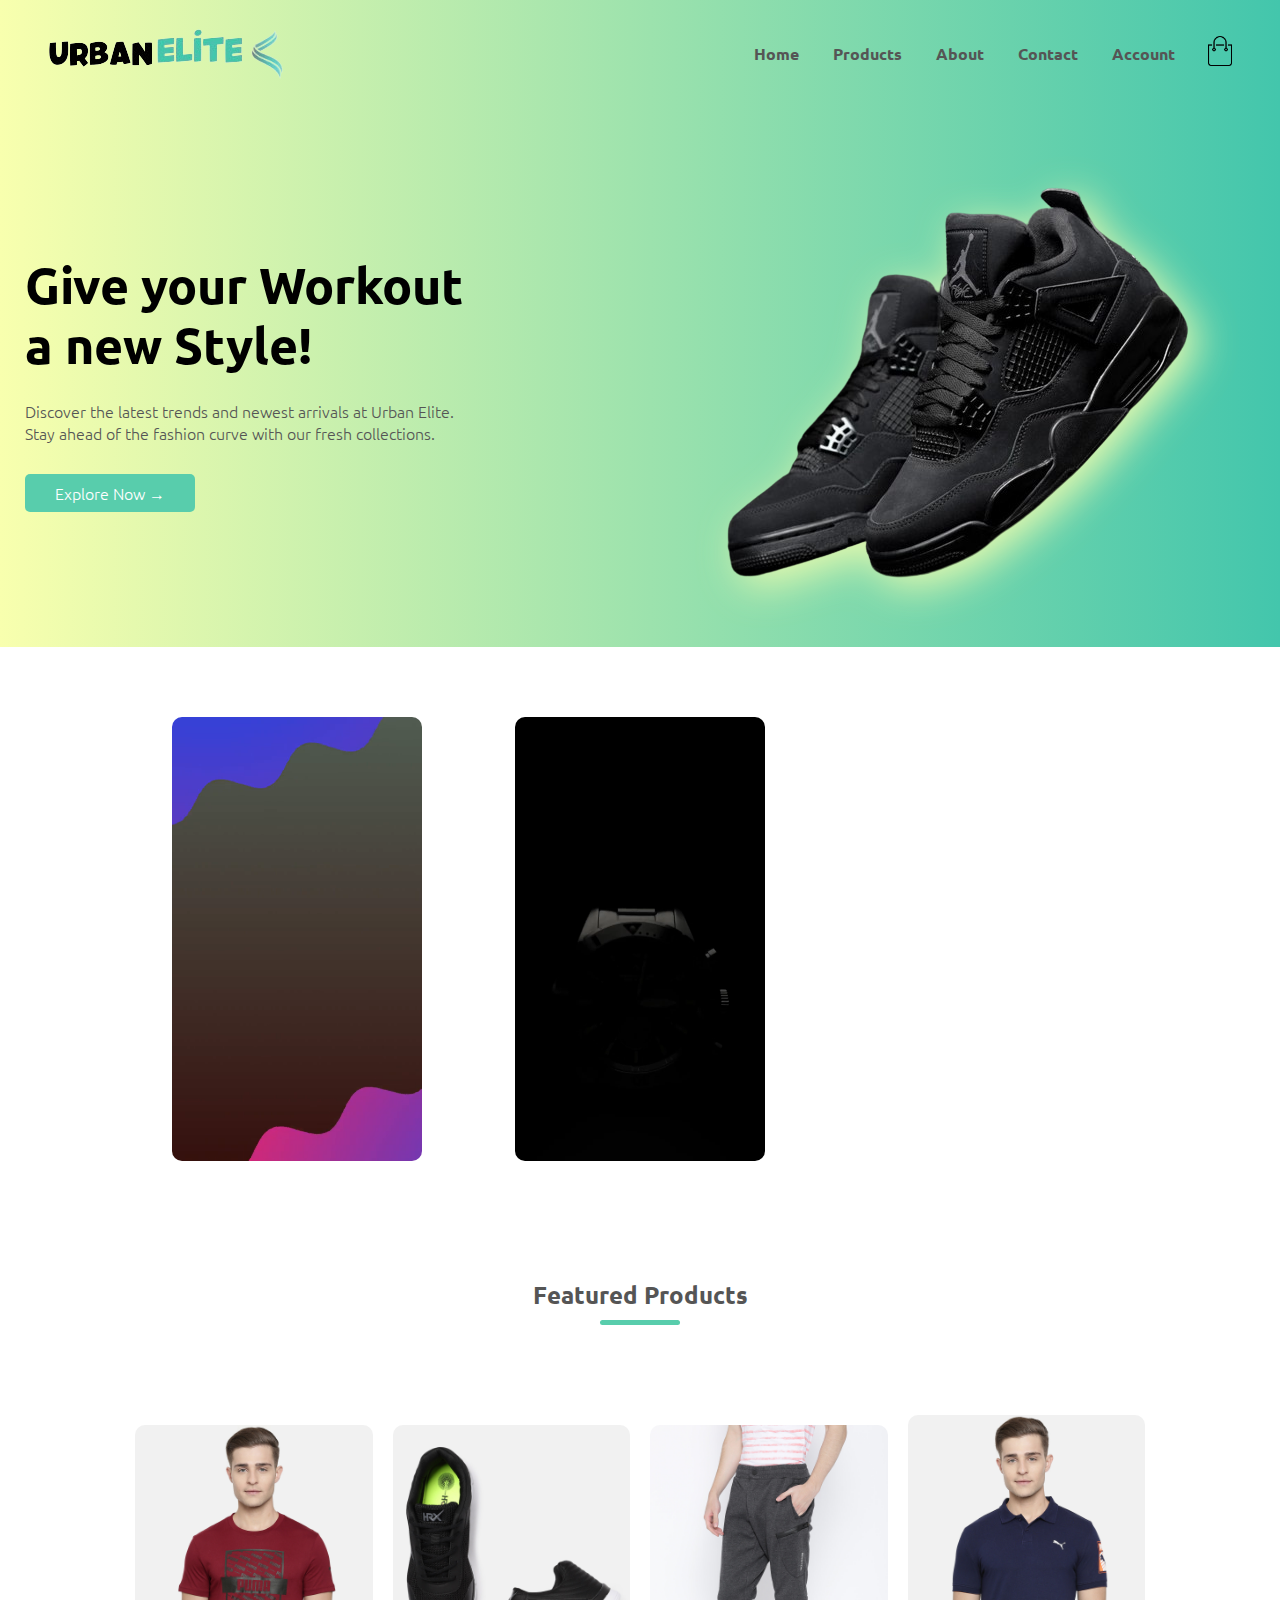
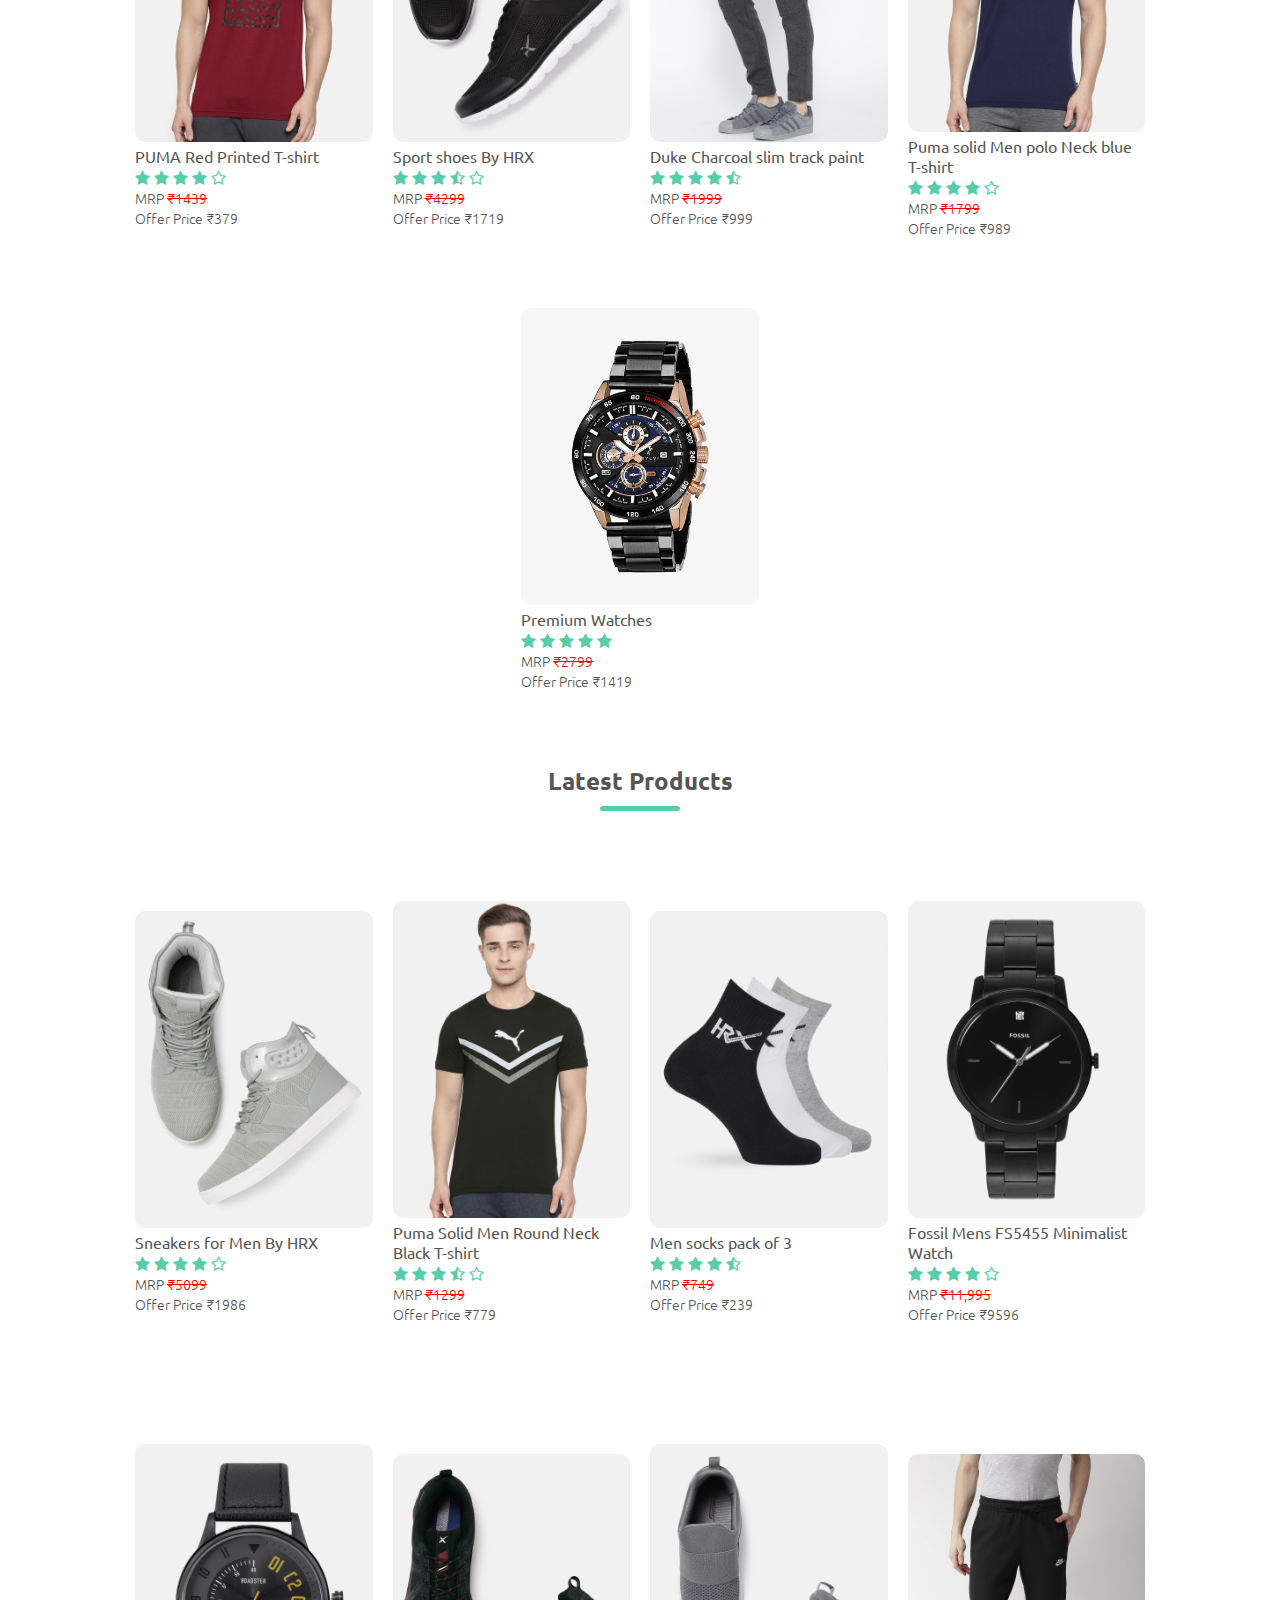
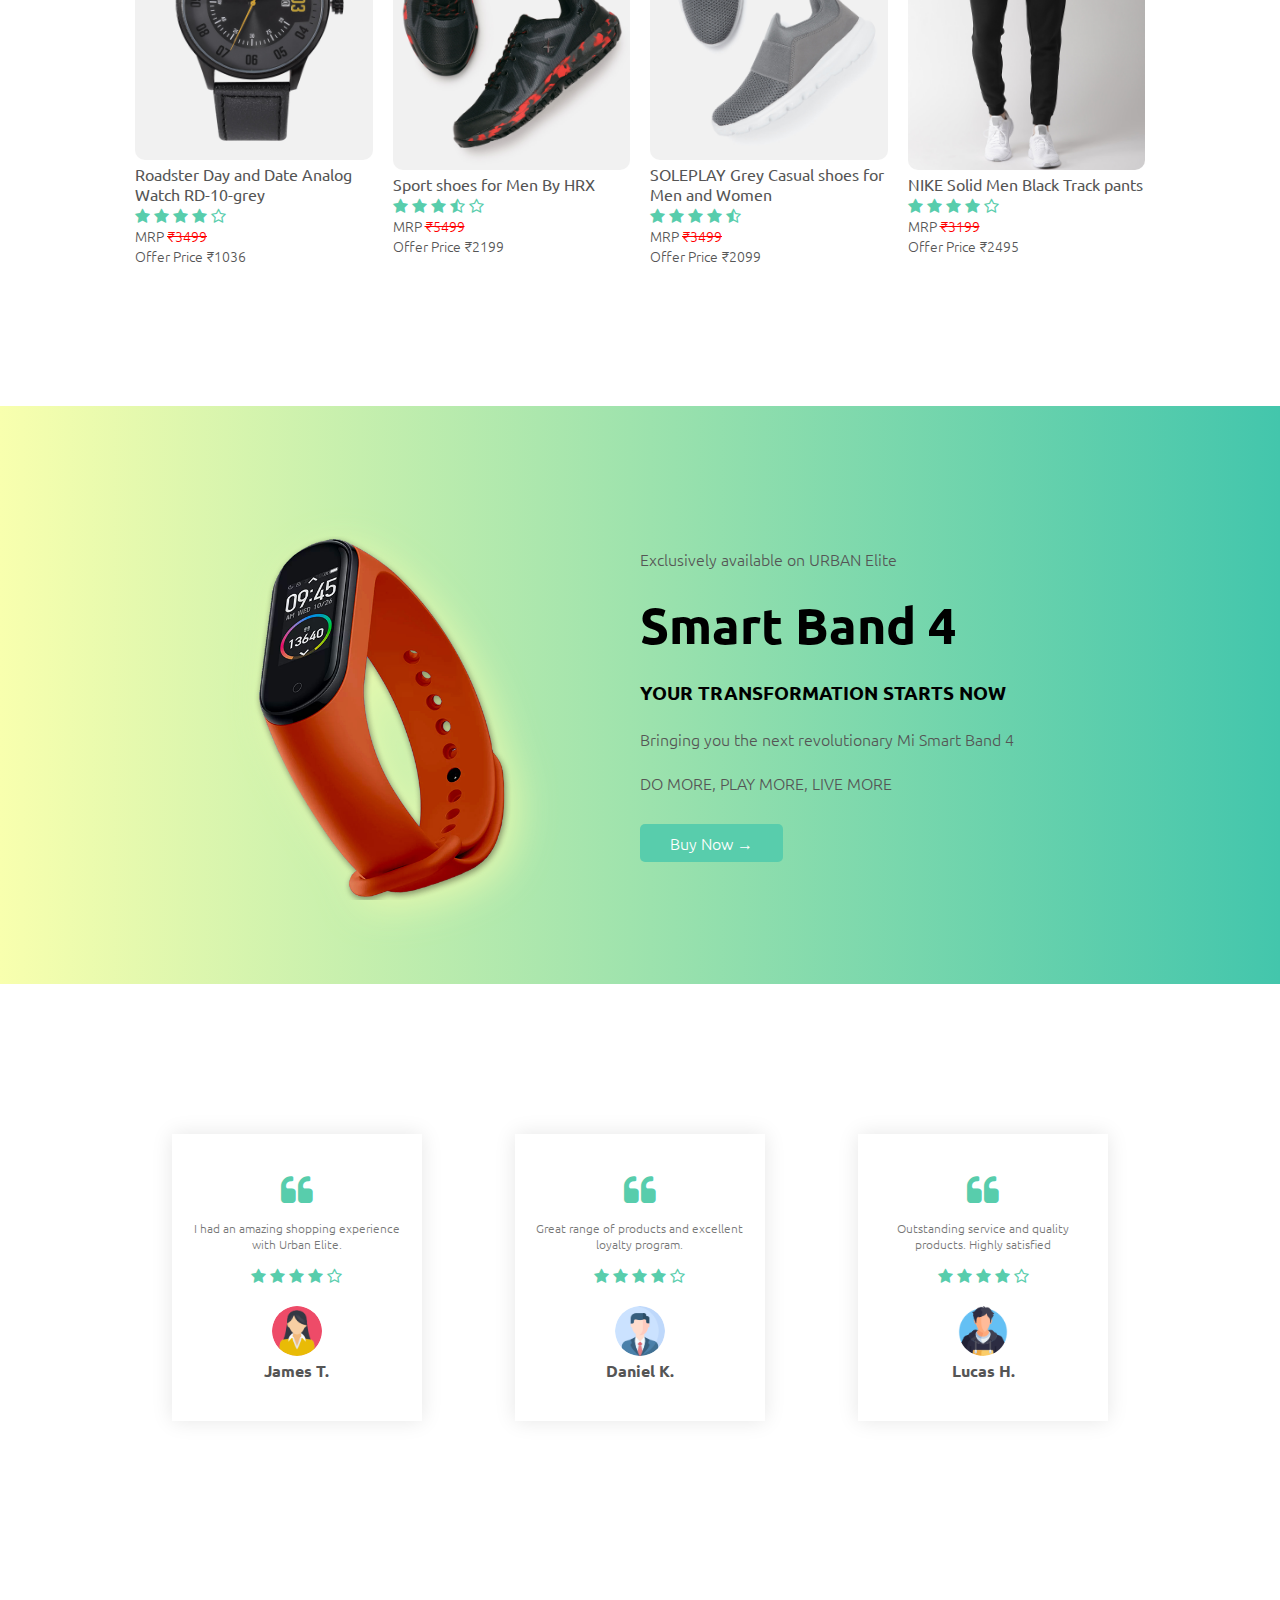
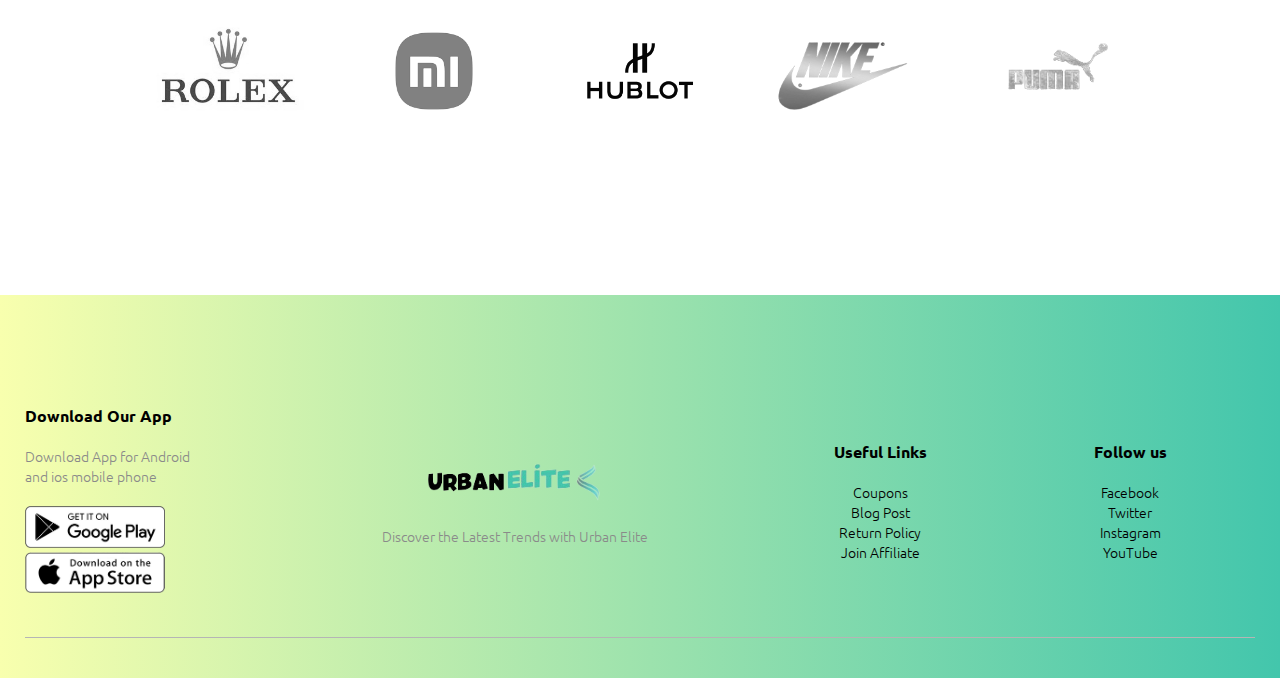
==== commit d141cfb1: "changes, added some files" ====
--- a/index.html
+++ b/index.html
@@ -54,8 +54,8 @@
               a new Style!
             </h1>
             <p>
-              Lorem ipsum dolor sit amet consectetur adipisicing elit.<br />
-              Voluptas rerum maiores animi officiis
+              Discover the latest trends and newest arrivals at Urban Elite.
+              <br />Stay ahead of the fashion curve with our fresh collections.
             </p>
             <a href="" class="btn">Explore Now &#8594;</a>
           </div>
@@ -357,11 +357,17 @@
           <div class="col-2">
             <p>Exclusively available on URBAN Elite</p>
             <h1>Smart Band 4</h1>
-            <small
-              >Lorem ipsum dolor sit amet consectetur adipisicing elit.
-              Excepturi rerum maiores eveniet minus ut deserunt vitae
-            </small>
-            <a href="" class="btn">Buy Now &#8594;</a>
+            <h3>YOUR TRANSFORMATION STARTS NOW</h3>
+            <br />
+            <p>Bringing you the next revolutionary Mi Smart Band 4</p>
+            <br />
+            <!-- <small>
+              DO MORE, PLAY MORE, LIVE MORE 
+            </small> -->
+            <p>DO MORE, PLAY MORE, LIVE MORE</p>
+            <a href="https://www.mi.com/in/mi-smart-band-4/" class="btn"
+              >Buy Now &#8594;</a
+            >
           </div>
         </div>
       </div>
@@ -375,9 +381,7 @@
             <i class="fa fa-quote-left"></i>
 
             <p>
-              Lorem ipsum dolor sit amet consectetur adipisicing elit. Ea, esse
-              quae ex sequi praesentium fuga voluptatem placeat voluptates odio
-              rerum.
+              I had an amazing shopping experience with Urban Elite. 
             </p>
             <div class="rating">
               <i class="fa fa-star"></i>
@@ -386,18 +390,14 @@
               <i class="fa fa-star"></i>
               <i class="fa fa-star-o"></i>
             </div>
-            <img src="./assets/images/user-1.png" alt="" />
-            <h3>Sean Parker</h3>
+            <img src="./assets/images/icons/woman.png" alt="" />
+            <h3>James T.</h3>
           </div>
 
           <div class="col-3">
             <i class="fa fa-quote-left"></i>
 
-            <p>
-              Lorem ipsum dolor sit amet consectetur adipisicing elit. Ea, esse
-              quae ex sequi praesentium fuga voluptatem placeat voluptates odio
-              rerum.
-            </p>
+            <p>Great range of products and excellent loyalty program.</p>
             <div class="rating">
               <i class="fa fa-star"></i>
               <i class="fa fa-star"></i>
@@ -405,18 +405,14 @@
               <i class="fa fa-star"></i>
               <i class="fa fa-star-o"></i>
             </div>
-            <img src="./assets/images/user-2.png" alt="" />
-            <h3>Michel Joe</h3>
+            <img src="./assets/images/icons/profile (1).png" alt="" />
+            <h3>Daniel K.</h3>
           </div>
 
           <div class="col-3">
             <i class="fa fa-quote-left"></i>
 
-            <p>
-              Lorem ipsum dolor sit amet consectetur adipisicing elit. Ea, esse
-              quae ex sequi praesentium fuga voluptatem placeat voluptates odio
-              rerum.
-            </p>
+            <p>Outstanding service and quality products. Highly satisfied</p>
             <div class="rating">
               <i class="fa fa-star"></i>
               <i class="fa fa-star"></i>
@@ -424,8 +420,8 @@
               <i class="fa fa-star"></i>
               <i class="fa fa-star-o"></i>
             </div>
-            <img src="./assets/images/user-3.png" alt="" />
-            <h3>Kaily Jenner</h3>
+            <img src="./assets/images/icons/boy.png" alt="" />
+            <h3>Lucas H.</h3>
           </div>
         </div>
       </div>
@@ -437,19 +433,31 @@
       <div class="small-container">
         <div class="row">
           <div class="col-5">
-            <img src="./assets/images/logo-godrej.png" alt="" />
+            <a
+              href="https://www.rolex.com/watches?gclid=Cj0KCQjwsaqzBhDdARIsAK2gqne_LYYPmKa30eGEvERBkTUB8tPChaDacZ_BIEQZzKk37qHkGdEXhaQaAmxEEALw_wcB&ef_id=Cj0KCQjwsaqzBhDdARIsAK2gqne_LYYPmKa30eGEvERBkTUB8tPChaDacZ_BIEQZzKk37qHkGdEXhaQaAmxEEALw_wcB:G:s&s_kwcid=AL!141!3!682973060328!e!!g!!rolex!8671766870!85335561725&gad_source=1"
+            >
+              <img src="./assets/images/logo-rolex.jpg" alt=""
+            /></a>
           </div>
           <div class="col-5">
-            <img src="./assets/images/logo-oppo.png" alt="" />
+            <a href="https://www.mi.com/in/store/">
+              <img src="./assets/images/logo-mi.png" alt=""
+            /></a>
           </div>
           <div class="col-5">
-            <img src="./assets/images/logo-paypal.png" alt="" />
+            <a href="https://www.hublot.com/en-int">
+              <img src="./assets/images/logo-hublot.jpg" alt=""
+            /></a>
           </div>
           <div class="col-5">
-            <img src="./assets/images/logo-philips.png" alt="" />
+            <a href="https://www.nike.com/in/">
+              <img src="./assets/images/logo-nike.jpg" alt=""
+            /></a>
           </div>
           <div class="col-5">
-            <img src="./assets/images/logo-coca-cola.png" alt="" />
+            <a href="https://in.puma.com/in/en">
+              <img src="./assets/images/logo-puma.jpeg" alt=""
+            /></a>
           </div>
         </div>
       </div>
@@ -471,10 +479,9 @@
             </div>
           </div>
           <div class="footer-col-2">
-            <img src="./assets/images/urban elite 2.png" alt="logo" />
+           <a href="index.html"> <img src="./assets/images/urban elite 2.png" alt="logo" /></a>
             <p>
-              Lorem, ipsum dolor sit amet consectetur <br />adipisicing elit.
-              Porro, eum?
+              Discover the Latest Trends with Urban Elite
             </p>
           </div>
           <div class="footer-col-3">
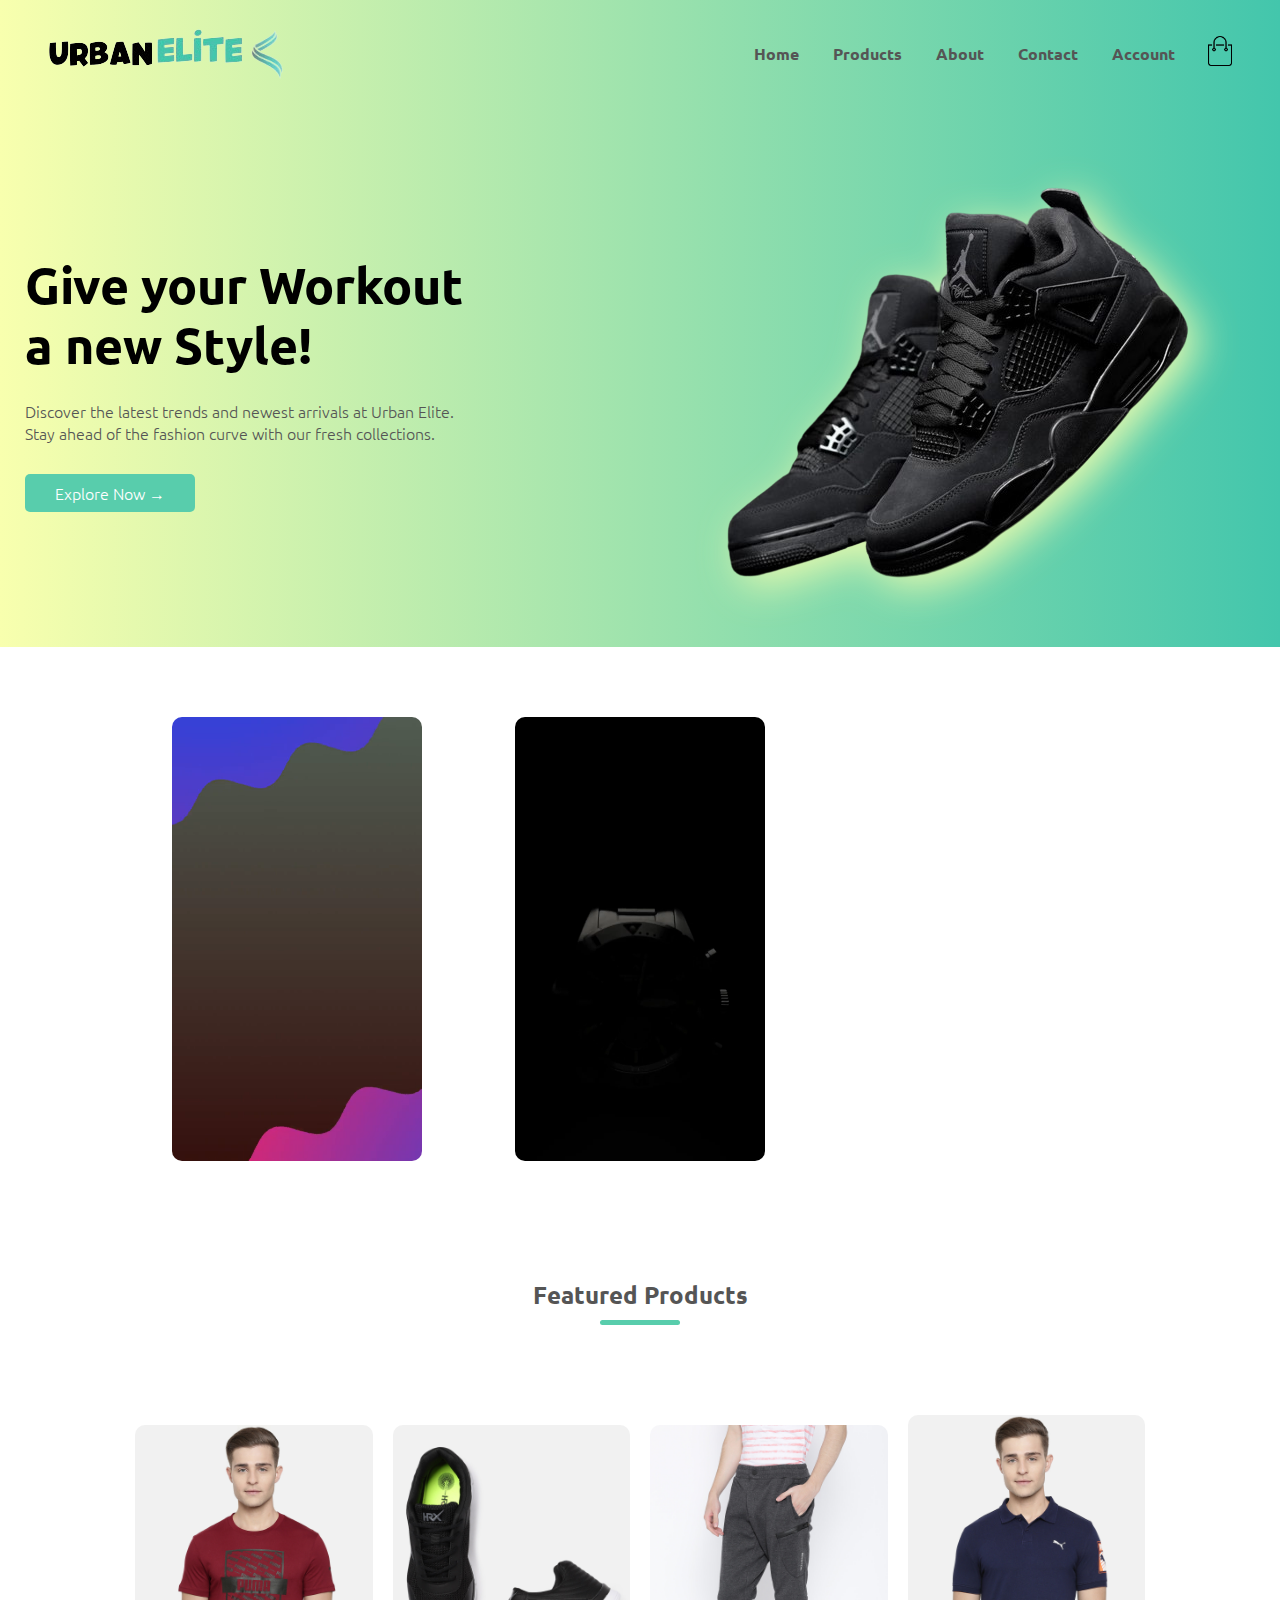
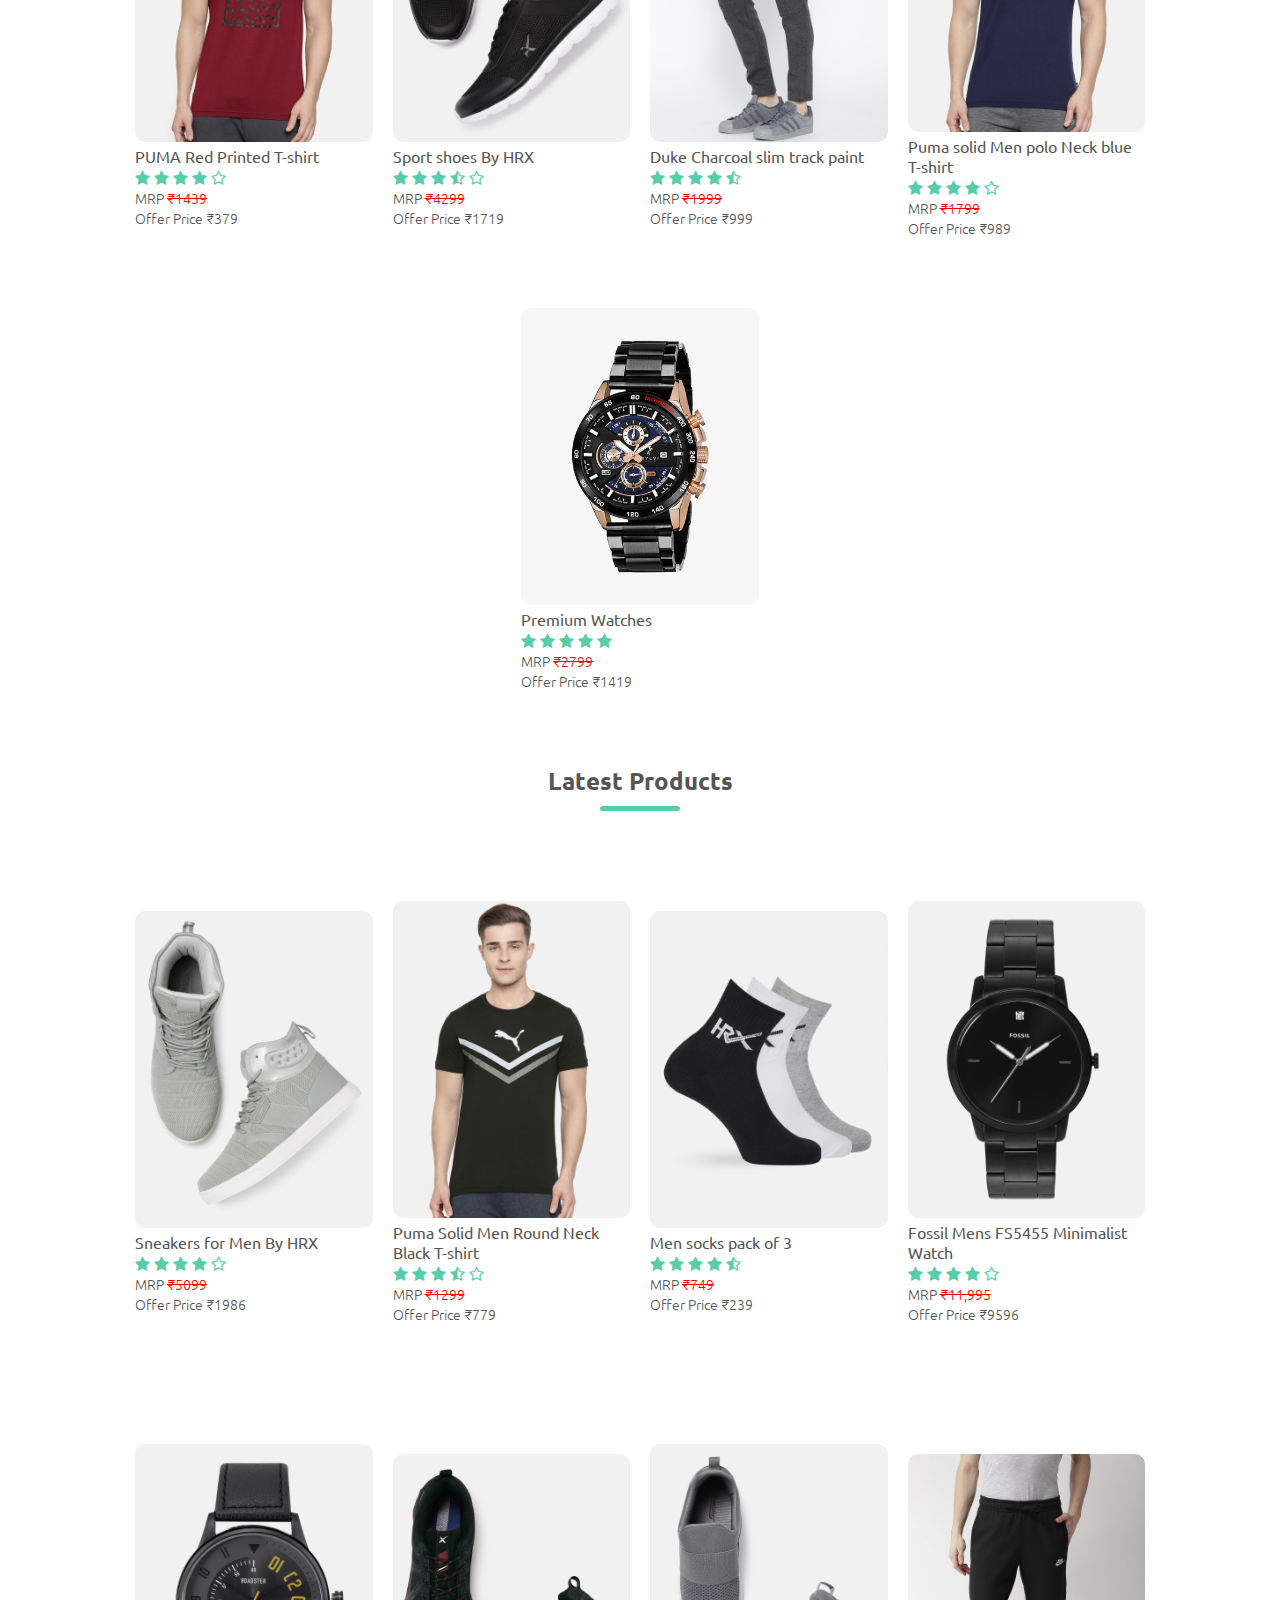
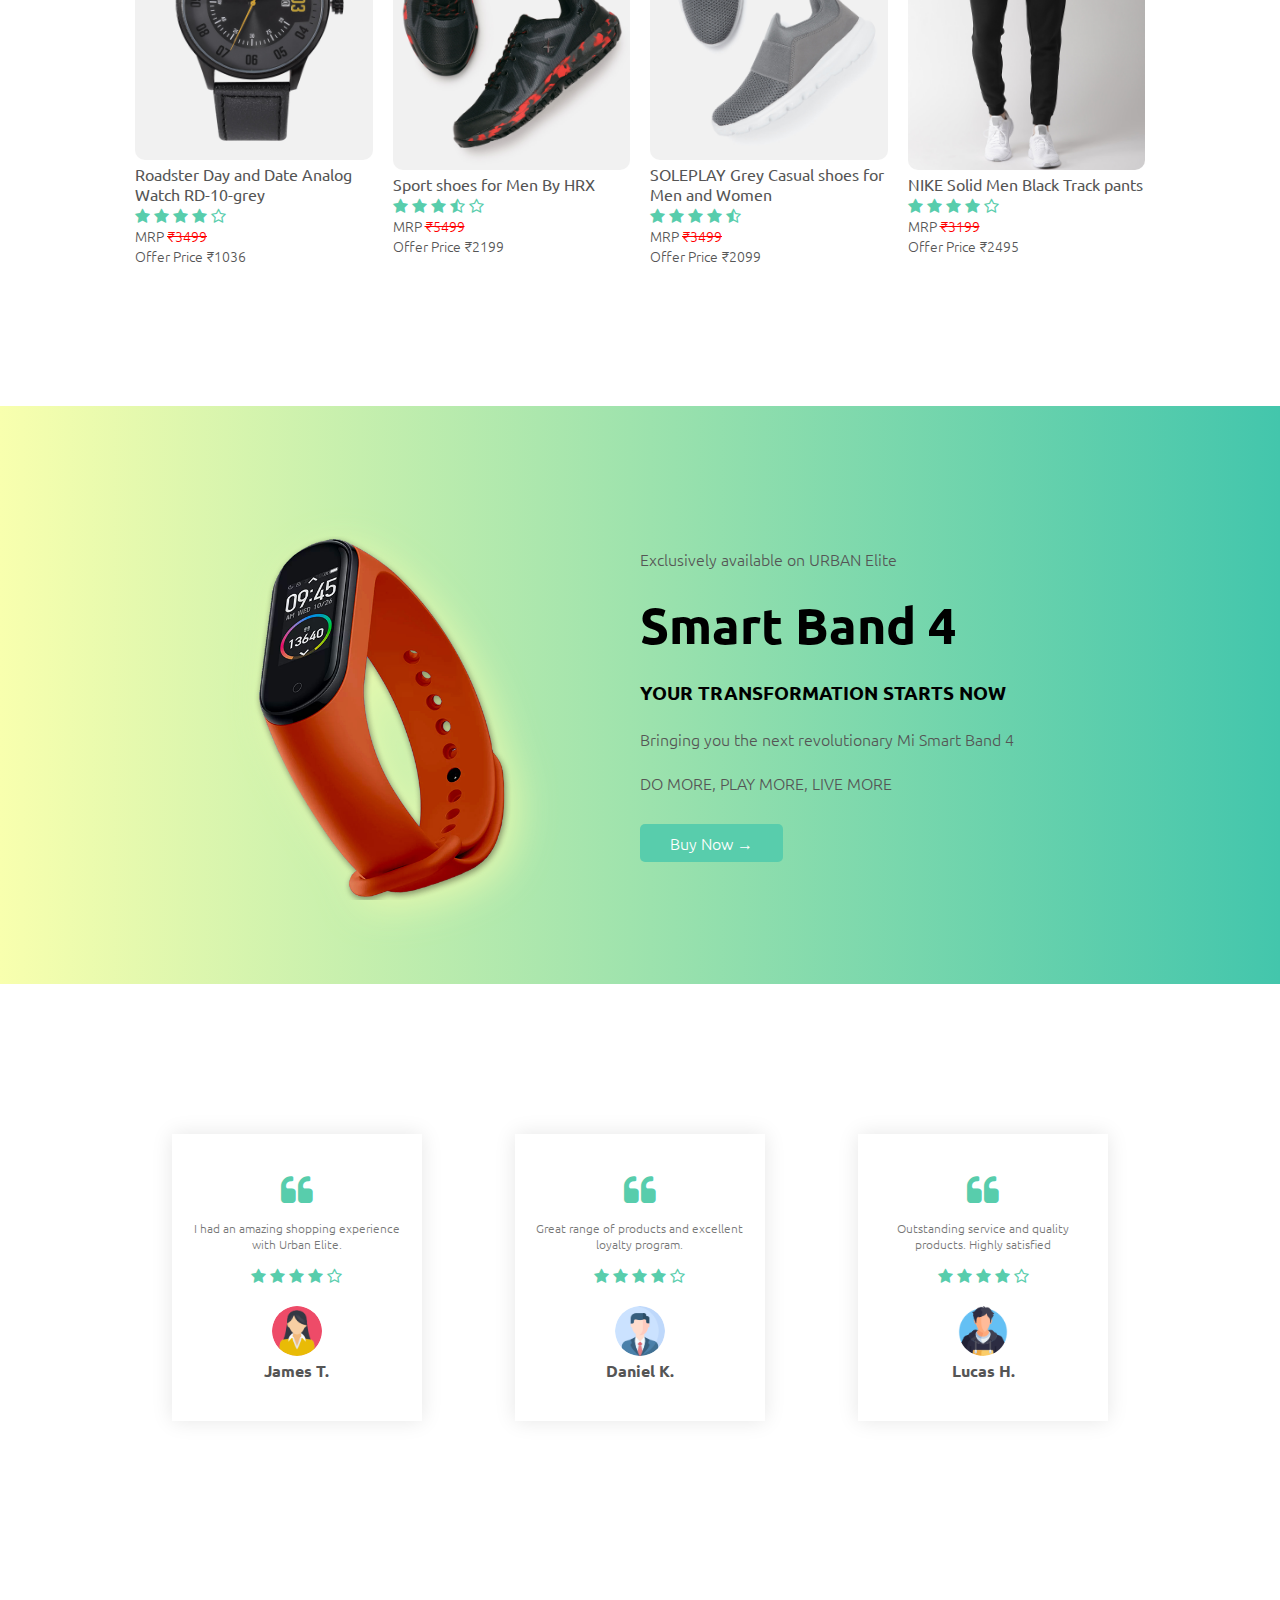
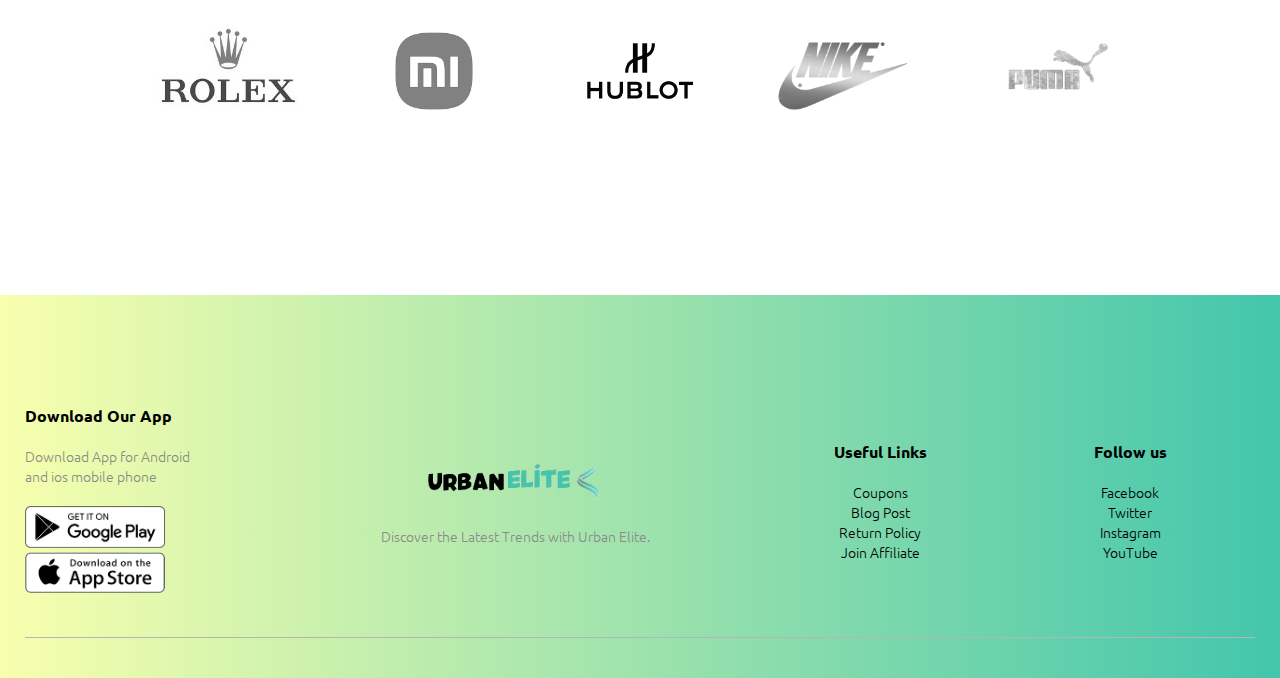
==== commit 03884332: "changes" ====
--- a/index.html
+++ b/index.html
@@ -474,14 +474,14 @@
               and ios mobile phone
             </p>
             <div class="app-logo">
-              <img src="./assets/images/play-store.png" alt="" />
+              <a href="https://play.google.com/store/games?hl=en&pli=1"><img src="./assets/images/play-store.png" alt="" /></a>
               <img src="./assets/images/app-store.png" alt="" />
             </div>
           </div>
           <div class="footer-col-2">
            <a href="index.html"> <img src="./assets/images/urban elite 2.png" alt="logo" /></a>
             <p>
-              Discover the Latest Trends with Urban Elite
+              Discover the Latest Trends with Urban Elite.
             </p>
           </div>
           <div class="footer-col-3">
--- a/assets/css/style.css
+++ b/assets/css/style.css
@@ -152,9 +152,9 @@
 
 .header {
   /* background: radial-gradient(#fff, #ffd6d6); */
-  background: #43C6AC;  /* fallback for old browsers */
-background: -webkit-linear-gradient(to right, #F8FFAE, #43C6AC);  /* Chrome 10-25, Safari 5.1-6 */
-background: linear-gradient(to right, #F8FFAE, #43C6AC); /* W3C, IE 10+/ Edge, Firefox 16+, Chrome 26+, Opera 12+, Safari 7+ */
+  background: #43C6AC;  
+background: -webkit-linear-gradient(to right, #F8FFAE, #43C6AC); 
+background: linear-gradient(to right, #F8FFAE, #43C6AC);
 
 }
 
